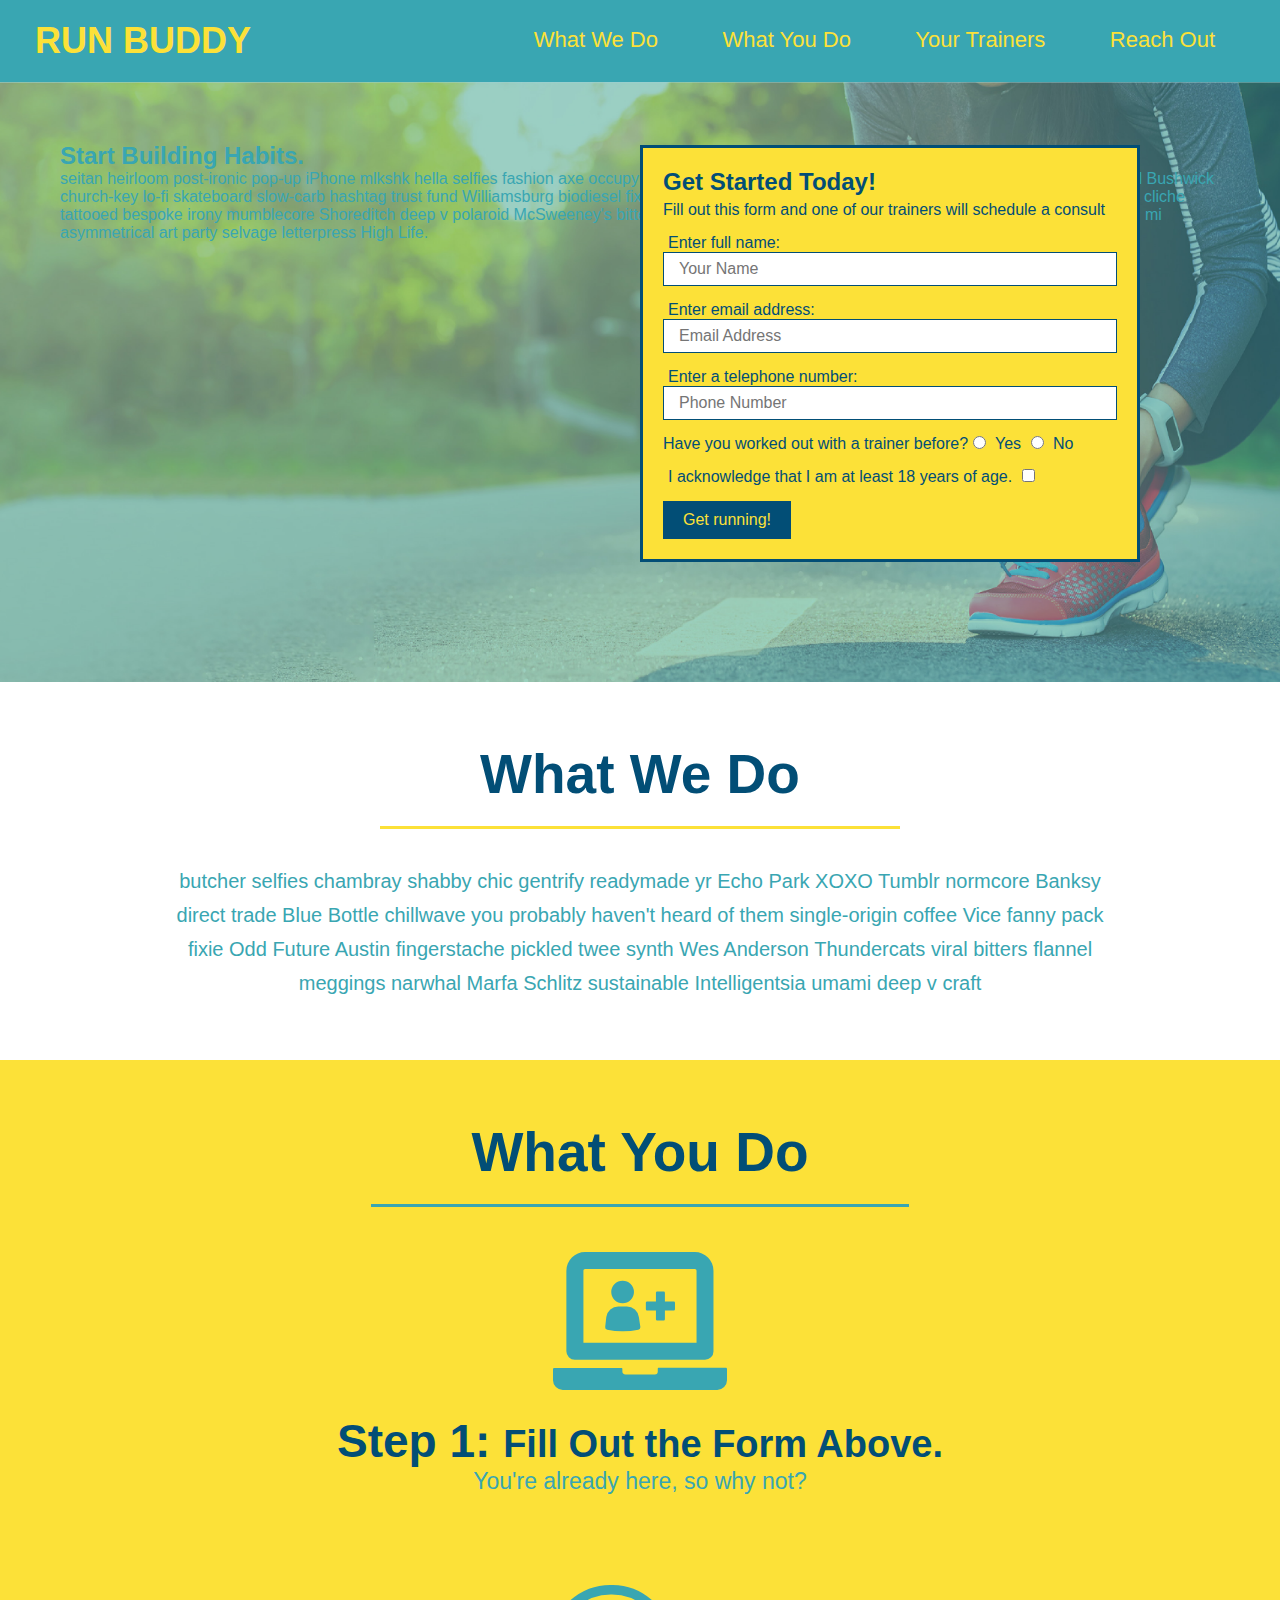
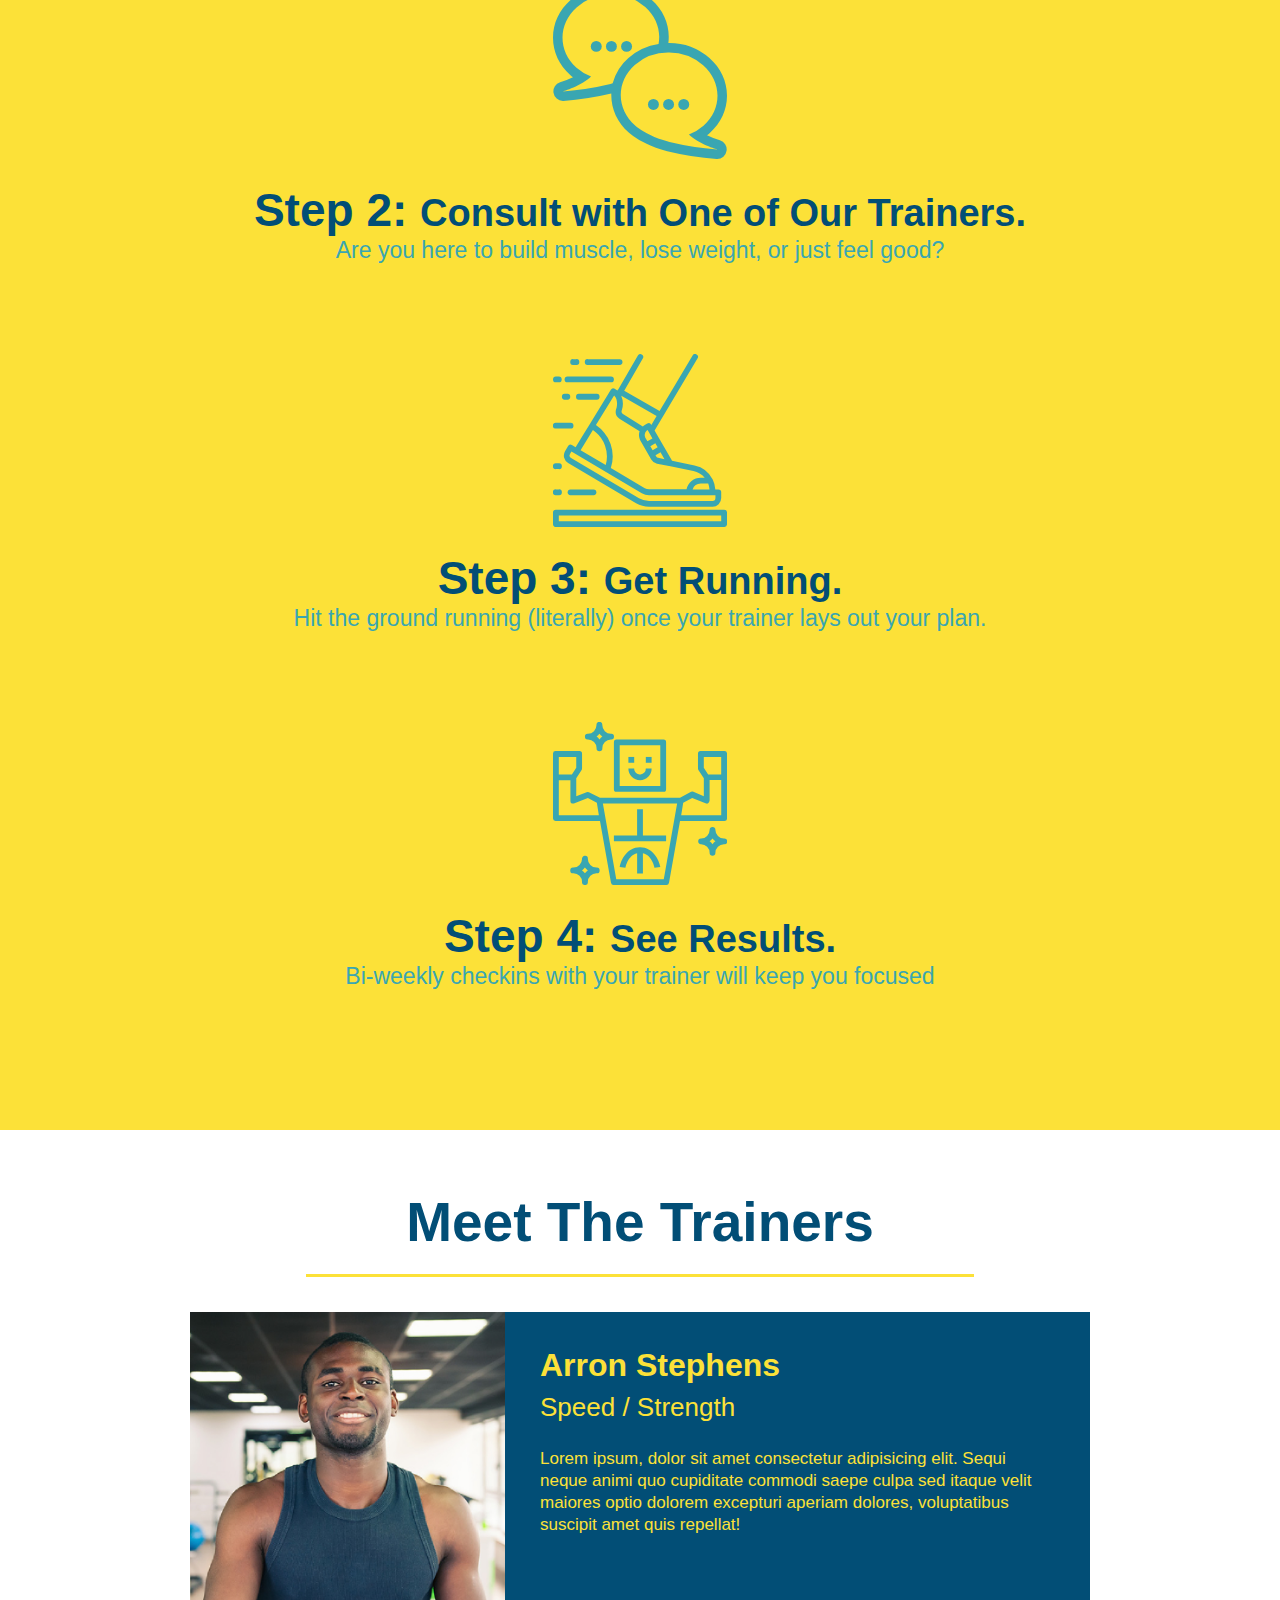
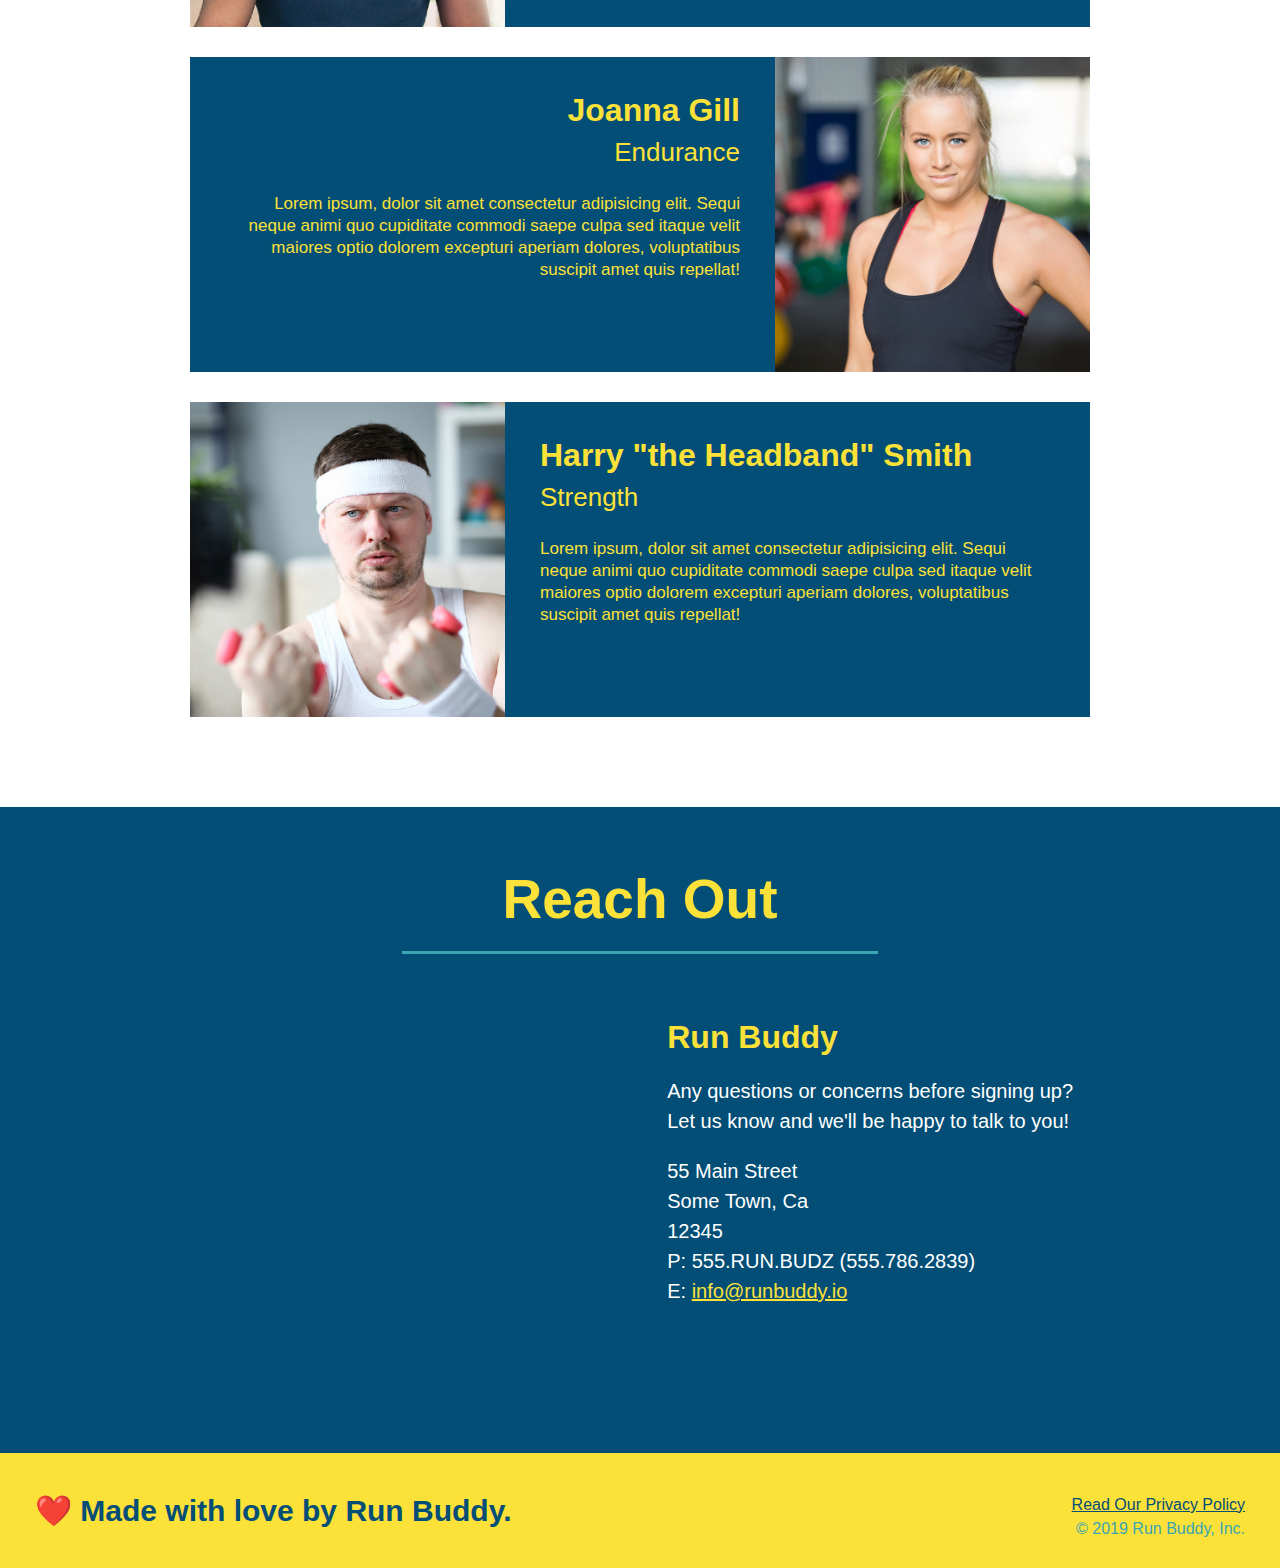
==== index.html @ 3e0c711d "add content to hero, replace image" ====
<!DOCTYPE html>
<html lang="en">
<head>
    <meta charset="UTF-8">
    <meta name="viewport" content="width=device-width, initial-scale=1.0">
    <link rel="stylesheet" href="./assets/css/style.css" />
    <title>Run Buddy</title>
</head>
<body>
    <!-- navigation -->
    <header>
        <h1>
            <a href="/">RUN BUDDY</a>
        </h1>
        <nav>
            <!-- Unordered list element -->
            <ul>
                <!-- List item element -->
                <li>
                    <!-- Anchor element -->
                    <a href="#what-we-do">What We Do</a>
                </li>
                <li>
                    <a href="#what-you-do">What You Do</a>
                </li>
                <li>
                    <a href="#your-trainers">Your Trainers</a>
                </li>
                <li>
                    <a href="#reach-out">Reach Out</a>
                </li>
            </ul>
        </nav>
    </header>

    <!-- hero/jumbotron -->
    <section class="hero">
        <div class="hero-cta">
            <h2>Start Building Habits.</h2>
            <p>
                seitan heirloom post-ironic pop-up iPhone mlkshk hella selfies fashion axe occupy readymade put a bird on it messenger bag Wes Anderson Schlitz
                plaid Bushwick church-key lo-fi skateboard slow-carb hashtag trust fund Williamsburg biodiesel fixie farm-to-table 8-bit banjo XOXO Banksy chillwave
                bicycle rights retro cliche tattooed bespoke irony mumblecore Shoreditch deep v polaroid McSweeney's bitters cray gentrify tofu Marfa you probably
                haven't heard of them yr banh mi asymmetrical art party selvage letterpress High Life.  
            </p>
        </div>
        <div class="hero-form">
            <h3>Get Started Today!</h3>
            <p>Fill out this form and one of our trainers will schedule a consult</p>
        <!-- Add form element -->
        <form>
            <label for="name">Enter full name: </label>
            <input type="text" placeholder="Your Name" name="name" id="name" class="form-input" />
            <label for="email">Enter email address:</label>
            <input type="email" placeholder="Email Address" name="email" id="email" class="form-input" />
            <label for="phone">Enter a telephone number:</label>
            <input type="tel" placeholder="Phone Number" name="phone" id="phone" class="form-input" />
            <p>
                Have you worked out with a trainer before?
                <input type="radio" name="trainer-confirm" id="trainer-yes" />
                <label for="trainer-yes">Yes</label>
                <input type="radio" name="trainer-confirm" id="trainer-no" />
                <label for="trainer-no">No</label>
            </p>
            <p>
                <label for="checkbox">I acknowledge that I am at least 18 years of age.</label>
                <input type="checkbox" name="age-confirm" id="checkbox" />
            </p>
            <button type="submit">Get running!</button>
        </form>
        </div>
    </section>

    <!-- "what we do" section -->
    <section id="what-we-do" class="intro">
        <h2 class="section-title primary-border">What We Do</h2>
        <p>
            butcher selfies chambray shabby chic gentrify readymade yr Echo Park XOXO Tumblr normcore Banksy direct trade Blue Bottle chillwave you probably haven't heard of them single-origin coffee Vice fanny pack fixie Odd Future Austin fingerstache pickled twee synth Wes Anderson Thundercats viral bitters flannel meggings narwhal Marfa Schlitz sustainable Intelligentsia umami deep v craft
        </p>
    </section>

    <!-- "what you do" section -->
    <section id="what-you-do" class="steps">
        <h2 class="section-title secondary-border">What You Do</h2>

        <div>
            <img src="./assets/images/step-1.svg" alt="" />
            <h3>Step 1: <span>Fill Out the Form Above.</span></h3>
            <p>You're already here, so why not?</p>
            
        </div>

        <div>
            <img src="./assets/images/step-2.svg" alt="" />
            <h3>Step 2: <span>Consult with One of Our Trainers.</span></h3>
            <p>Are you here to build muscle, lose weight, or just feel good?</p>
        </div>

        <div>
            <img src="./assets/images/step-3.svg" alt="" />
            <h3>Step 3: <span>Get Running.</span></h3>
            <p>Hit the ground running (literally) once your trainer lays out your plan.</p>
        </div>

        <div>
            <img src="./assets/images/step-4.svg" alt="" />
            <h3>Step 4: <span>See Results.</span></h3>
            <p>Bi-weekly checkins with your trainer will keep you focused</p>
        </div>
    </section>

    <!-- "meet the trainers" section -->
    <section id="your-trainers" class="trainers">
        <h2 class="section-title primary-border"> Meet The Trainers</h2>
        <!-- first trainer bio-->
        <article class="trainer">
            <img src="./assets/images/trainer-1.jpg" alt="Arron Stephens in his workout clothes, ready to pump iron" />
            <div class="trainer-bio text-left">
              <h3>Arron Stephens</h3>
              <h4>Speed / Strength</h4>
              <p>
                Lorem ipsum, dolor sit amet consectetur adipisicing elit. Sequi neque animi quo cupiditate commodi saepe culpa sed
                itaque velit maiores optio dolorem excepturi aperiam dolores, voluptatibus suscipit amet quis repellat!
              </p>
            </div>
          </article>

          <!-- second trainer bio -->
          <article class="trainer">
              <div class="trainer-bio text-right">
                  <h3>Joanna Gill</h3>
                  <h4>Endurance</h4>
                  <p> Lorem ipsum, dolor sit amet consectetur adipisicing elit. Sequi neque animi quo cupiditate commodi saepe culpa sed
                      itaque velit maiores optio dolorem excepturi aperiam dolores, voluptatibus suscipit amet quis repellat!
                    </p>
                </div>
                <img src="./assets/images/trainer-2.jpg" alt="Joanna Gill cooling off after a workout" />
            </article>
            
            <!-- third trainer bio -->
            <article class="trainer">
                <img src="./assets/images/trainer-3.jpg" alt="Harry Smith wearing a headband and lifting comically small pink weights" />
                <div class="trainer-bio text-left">
                    <h3>Harry "the Headband" Smith</h3>
                    <h4>Strength</h4>
                    <p> Lorem ipsum, dolor sit amet consectetur adipisicing elit. Sequi neque animi quo cupiditate commodi saepe culpa sed
                        itaque velit maiores optio dolorem excepturi aperiam dolores, voluptatibus suscipit amet quis repellat!
                    </p>
                </div>
            </article>
        </section>
        
    <!-- "reach out" section -->
        <section id="reach-out" class="contact">
            <h2 class="section-title secondary-border">Reach Out</h2>
            <div class="contact-info">
                <iframe
                    src="https://www.google.com/maps/embed?pb=!1m14!1m12!1m3!1d12182.30520634488!2d-74.0652613!3d40.2407219!2m3!1f0!2f0!3f0!3m2!1i1024!2i768!4f13.1!5e0!3m2!1sen!2sus!4v1561060983193!5m2!1sen!2sus"
                    frameborder="0" style="border:0" allowfullscreen>
                </iframe>
                <div>
                    <h3>Run Buddy</h3>
                    <p>
                        Any questions or concerns before signing up?
                        <br/>
                        Let us know and we'll be happy to talk to you!
                    </p>
                    <address>
                        55 Main Street <br/>
                        Some Town, Ca <br/>
                        12345 <br/>
                         P: 555.RUN.BUDZ (555.786.2839)<br/>
                        E: <a href="mailto:info@runbuddy.io">info@runbuddy.io</a>
                    </address>
                </div>
            </div>
        </section>

    <!-- footer -->
    <footer>
        <h2>❤️ Made with love by Run Buddy.</h2>
        <div>
            <a href="./privacy-policy.html">Read Our Privacy Policy</a><br />
            &copy; 2019 Run Buddy, Inc.
        </div>
    </footer>
</body>
</html>
---- assets/css/style.css ----
* {
    margin: 0;
    padding: 0;
    box-sizing: border-box;
}

body {
    color: #39a6b2;
    font-family: Helvetica, Arial, sans-serif;
}

header {
    padding: 20px 35px;
    background-color: #39a6b2;
}

header h1 {
    font-weight: bold;
    font-size: 36px;
    color: #fce138;
    margin: 0;
    display: inline;
}

header a {
    color: #fce138;
    text-decoration: none;
}

header nav {
    float: right;
    margin: 7px 0;
}

header nav ul li {
    display: inline;
}

header nav ul li a {
    margin: 0 30px;
    font-weight: lighter;
    font-size: 22px;
}

footer {
    background: #fce138;
    width: 100%;
    padding: 40px 35px;
}

footer h2 {
    display: inline;
    color: #024e76;
    font-size: 30px;
    margin: 0;
}

footer div {
    float: right;
    line-height: 1.5;
    text-align: right;
}

footer a {
    color: #024e76;
}

section {
    padding: 60px;
}

/* Hero Styles Start */
.hero {
    background-image: url("../images/hero-bg.jpg");
    height: 600px;
    background-size: cover;
    background-position: center;
    position: relative;
  }

  .hero-form {
      color: #024e76;
      background-color: #fce138;
      padding: 20px;
      width: 500px;
      border: solid 3px #024e76;
      position: absolute;
      bottom: 120px;
      right: 140px;
  }

  .hero-form h3 {
      margin: 0;
      font-size: 24px;
  }

  .hero-form p {
      margin: 5px 0 15px 0;
  }

  .form-input {
      border: 1px solid #024e76;
      display: block;
      padding: 7px 15px;
      font-size: 16px;
      color: #024e76;
      width: 100%;
      margin-bottom: 15px;
  }

  .hero-form label {
      margin: 0 5px;
  }

  .hero-form button {
      color: #fce138;
      background-color: #024e76;
      border: none;
      padding: 10px 20px;
      font-size: 16px;
  }
  /* Hero Styles End */

  .intro {
      text-align: center;
  }

  .intro p {
    line-height: 1.7;
    color: #39a6b2;
    width: 80%;
    font-size: 20px;
    margin: 0 auto;
  }

  .steps { 
    text-align: center;
    background: #fce138;
  }

  .section-title {
    font-size: 55px;
    color: #024e76;
    margin-bottom: 35px;
    padding: 0 100px 20px 100px;
    display: inline-block;
    border-bottom: 3px solid;
  }
  
  .primary-border {
    border-color: #fce138;
  }
  
  .secondary-border {
    border-color: #39a6b2;
  }

  .steps div {
      margin-bottom: 80px;
  }

  .steps img {
      width: 15%;
      margin: 10px 0;
  }

  .steps h3 {
    color: #024e76;
    font-size: 46px;
    margin-top: 10px;
  }
  
  .steps p {
    color: #39a6b2;
    font-size: 23px;
  }

  .steps span {
    font-size: 38px;
  }

  .trainers {
      text-align: center;
  }

  .trainer {
      width: 900px;
      margin: 0 auto 30px auto;
      background: #024e76;
      color: #fce138;
      overflow: auto;
  }

  .trainer img {
      width: 35%;
      float: left;
  }

  .trainer-bio {
      padding: 35px;
      float: left;
      width: 65%;
  }

  .text-left {
      text-align: left;
  }

  .text-right {
      text-align: right;
  }

  .trainer-bio h3 {
    font-size: 32px;
    margin-bottom: 8px;
  }
  
  .trainer-bio h4 {
    font-weight: lighter;
    font-size: 26px;
    margin-bottom: 25px;
  }
  
  .trainer-bio p {
    font-size: 17px;
    line-height: 1.3;
  }

  .contact {
      text-align: center;
      background: #024e76;
  }

  .contact h2 {
      color: #fce138;
  }

  .contact-info iframe {
      width: 400px;
      height: 400px;
  }

  .contact-info div {
    width: 410px;
    display: inline-block;
    vertical-align: top;
    text-align: left;
    margin: 30px 0 0 60px;
    color: white;
  }

  .contact-info h3 {
    color: #fce138;
    font-size: 32px;
  }
  
  .contact-info p, .contact-info address {
    margin: 20px 0;
    line-height: 1.5;
    font-size: 20px;
    font-style: normal;
  }
  
  .contact-info a {
    color: #fce138;
  }
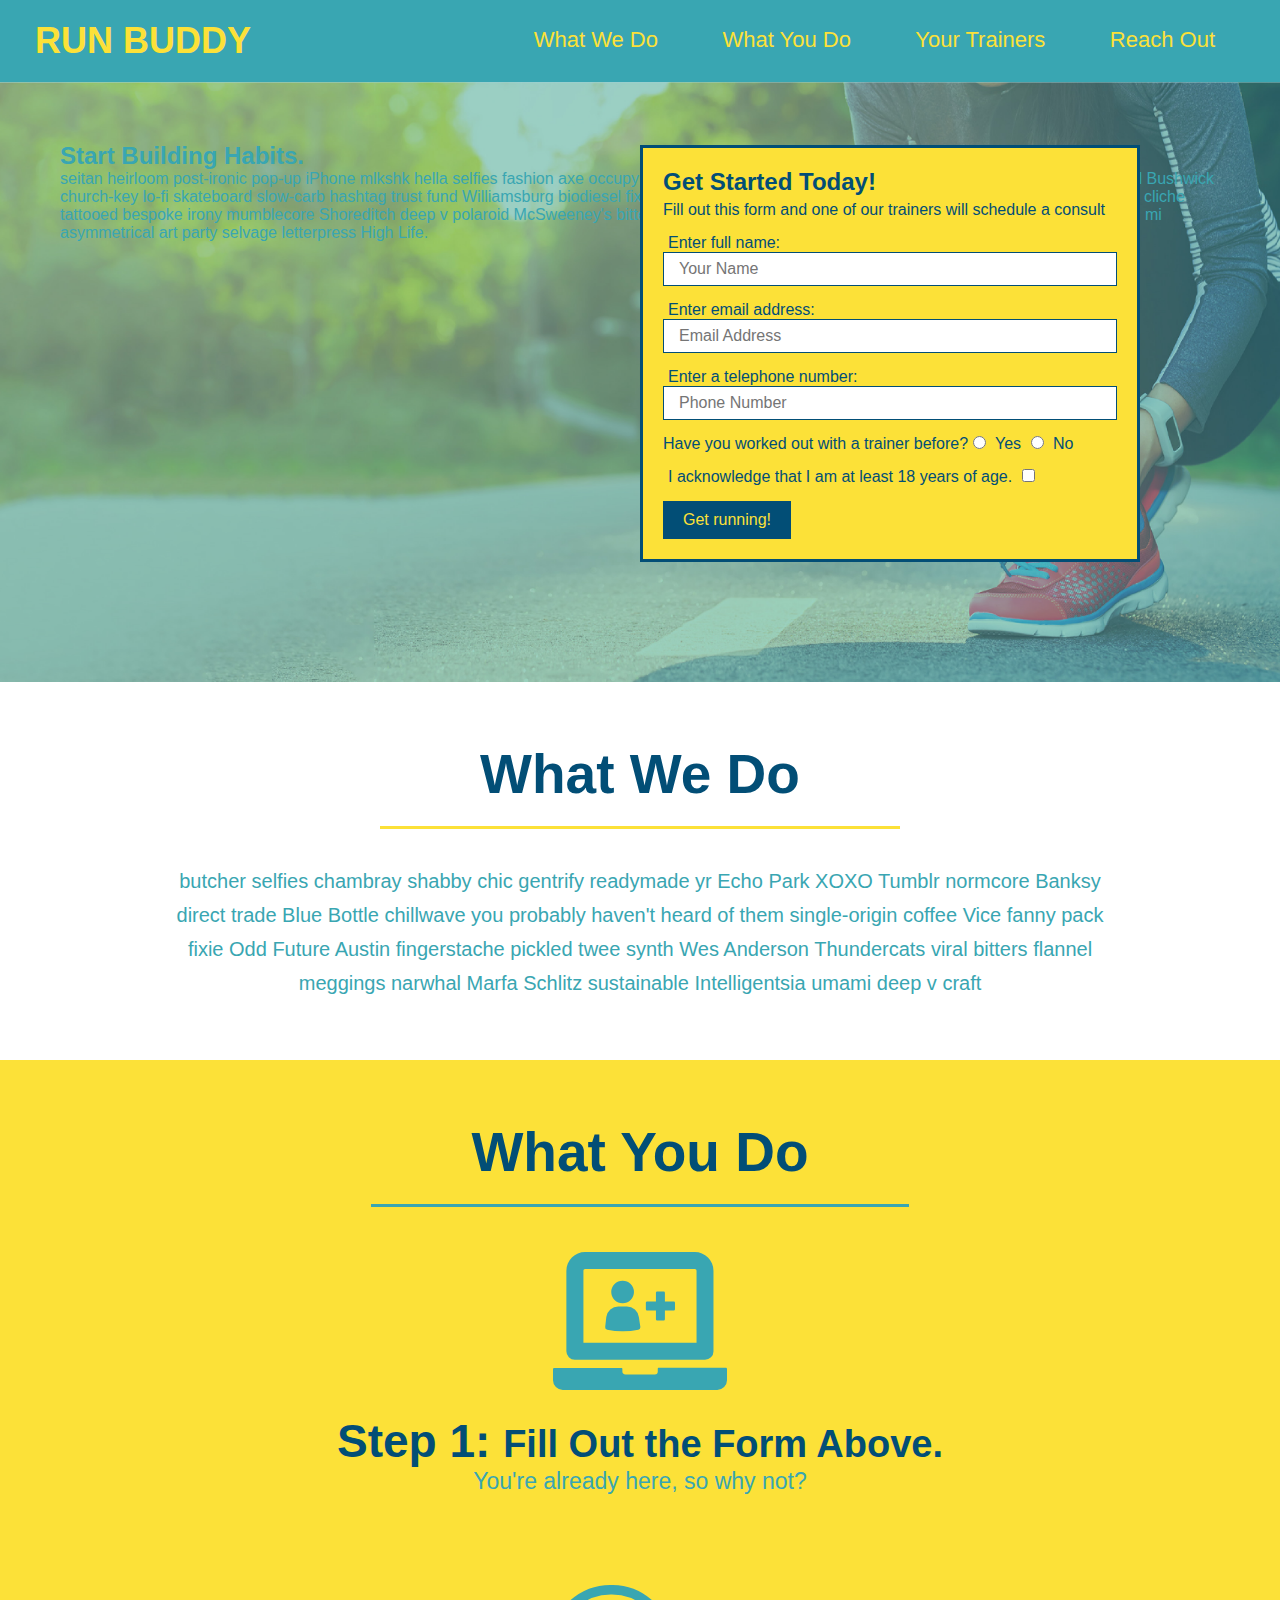
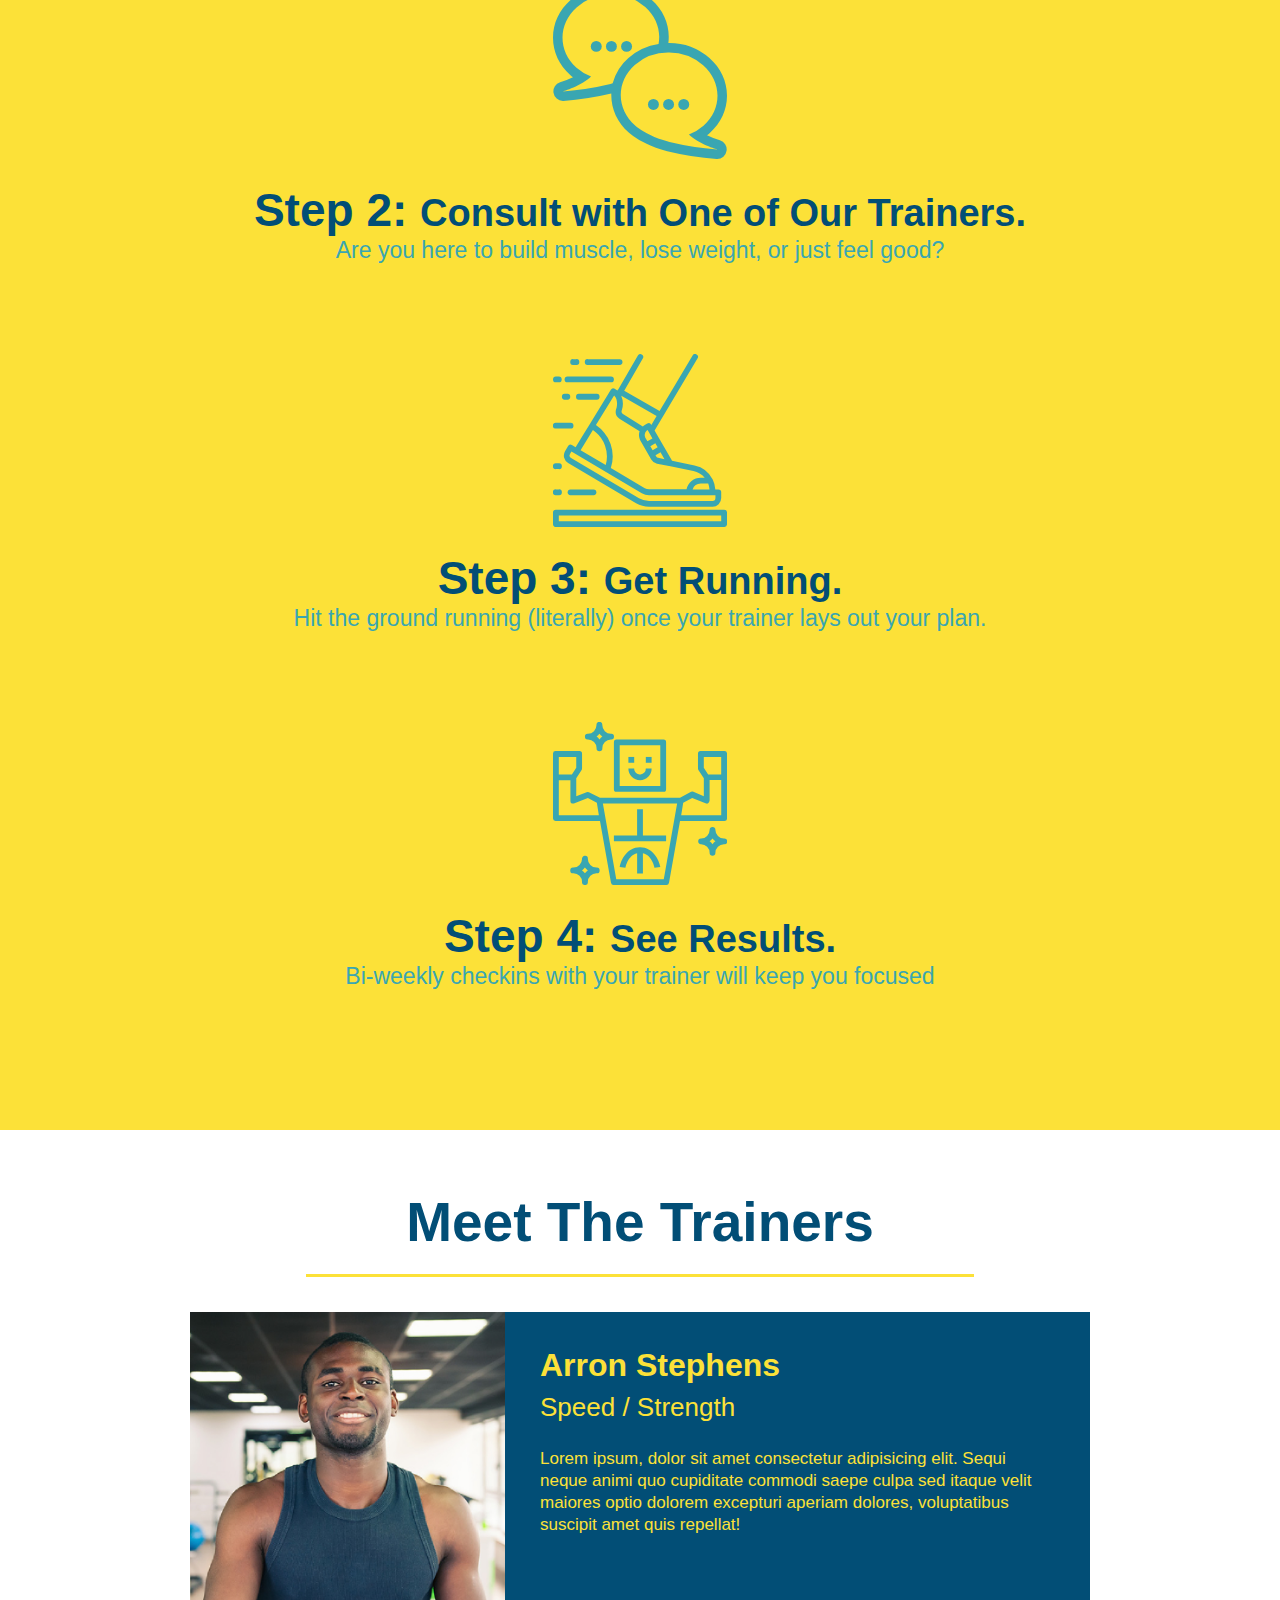
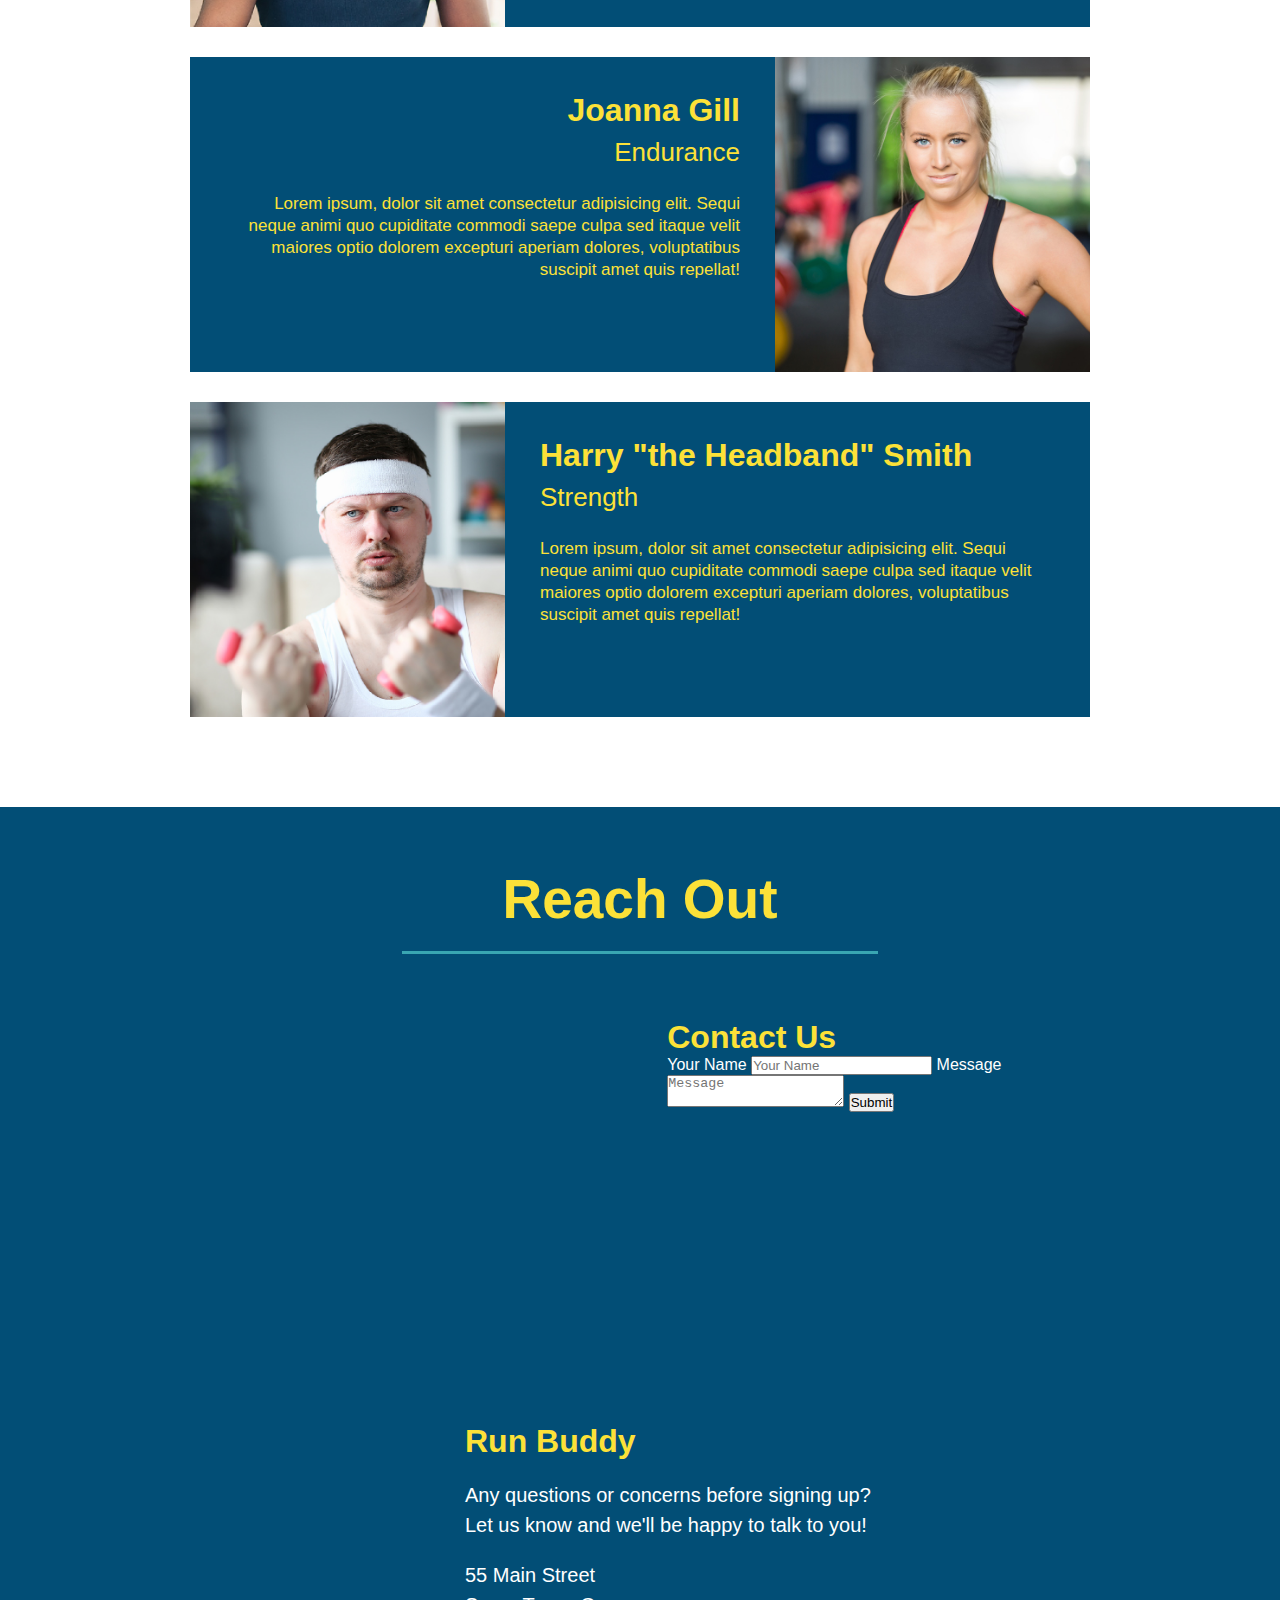
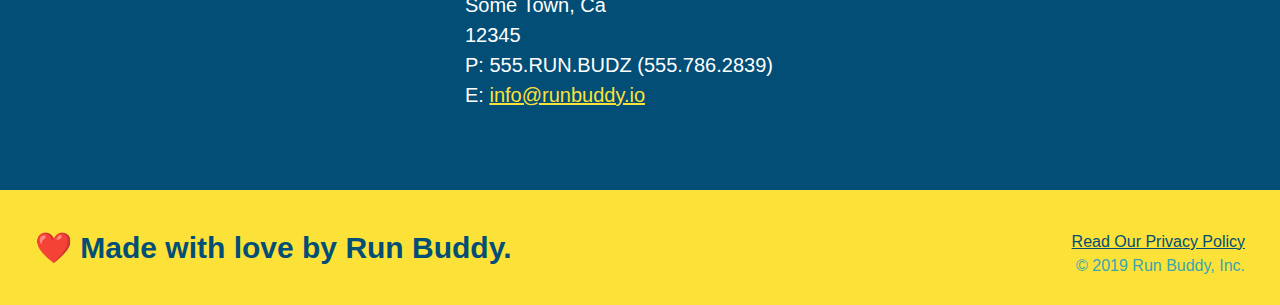
==== commit af4d4250: "add contact form" ====
--- a/index.html
+++ b/index.html
@@ -158,6 +158,18 @@
                     src="https://www.google.com/maps/embed?pb=!1m14!1m12!1m3!1d12182.30520634488!2d-74.0652613!3d40.2407219!2m3!1f0!2f0!3f0!3m2!1i1024!2i768!4f13.1!5e0!3m2!1sen!2sus!4v1561060983193!5m2!1sen!2sus"
                     frameborder="0" style="border:0" allowfullscreen>
                 </iframe>
+                <div class="contact-form">
+                    <h3>Contact Us</h3>
+                    <form>
+                        <label for="contact-name">Your Name</label>
+                        <input type="text" id="contact-name" placeholder="Your Name" />
+
+                        <label for="contact-message">Message</label>
+                        <textarea id="contact-message" placeholder="Message"></textarea>
+
+                        <button type="submit">Submit</button>
+                    </form>
+                </div>
                 <div>
                     <h3>Run Buddy</h3>
                     <p>
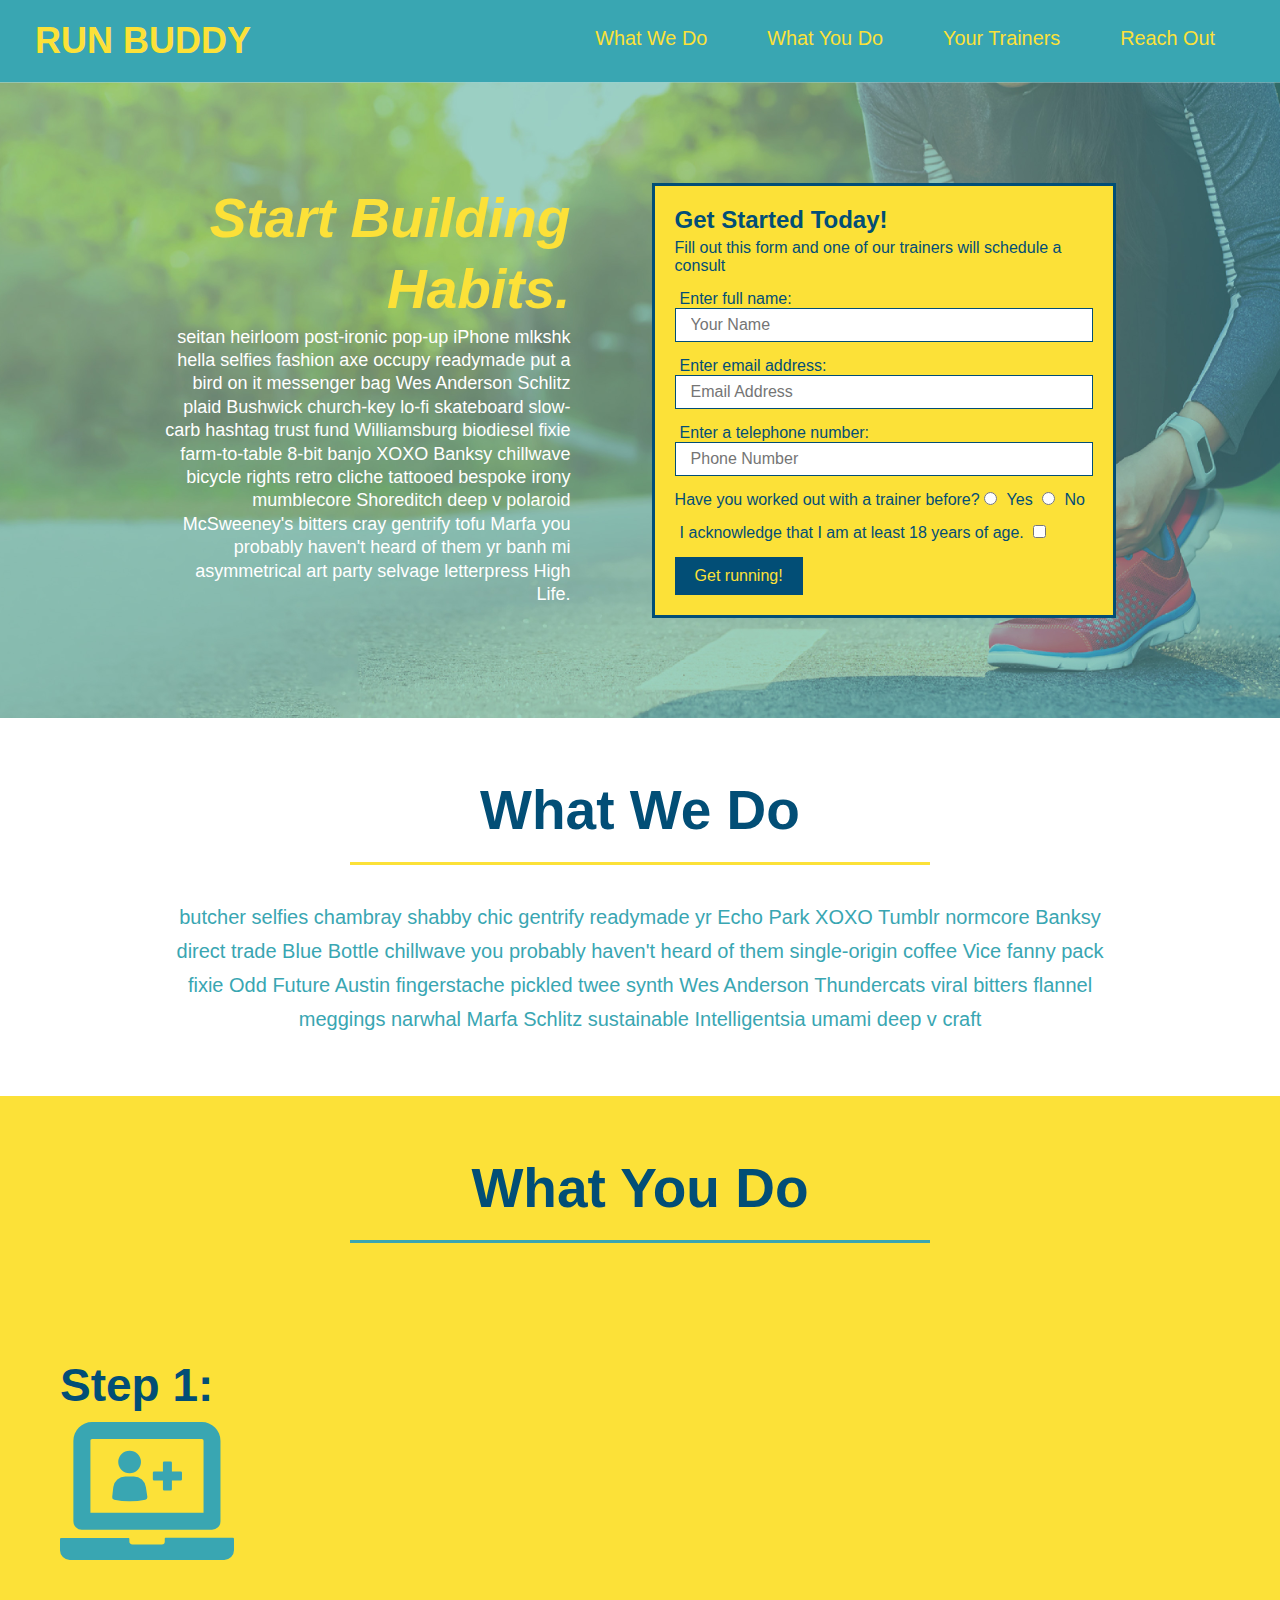
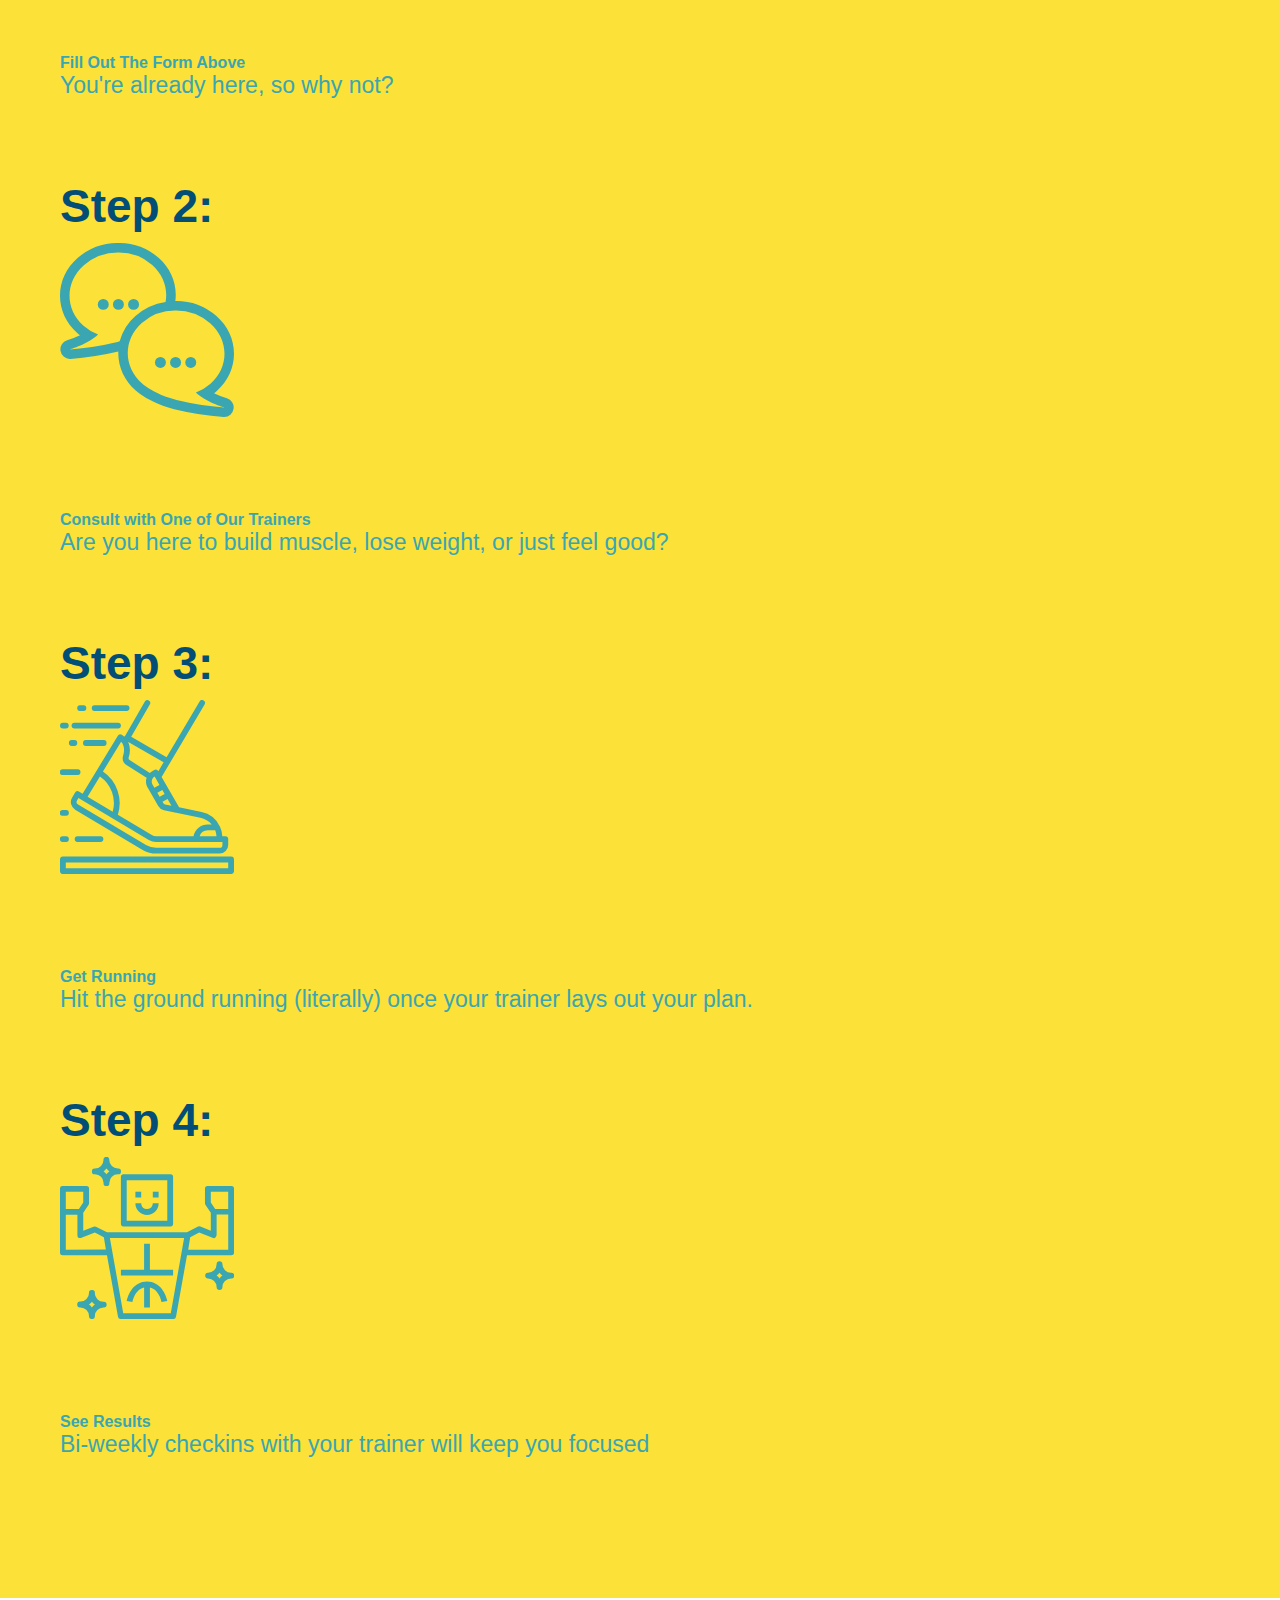
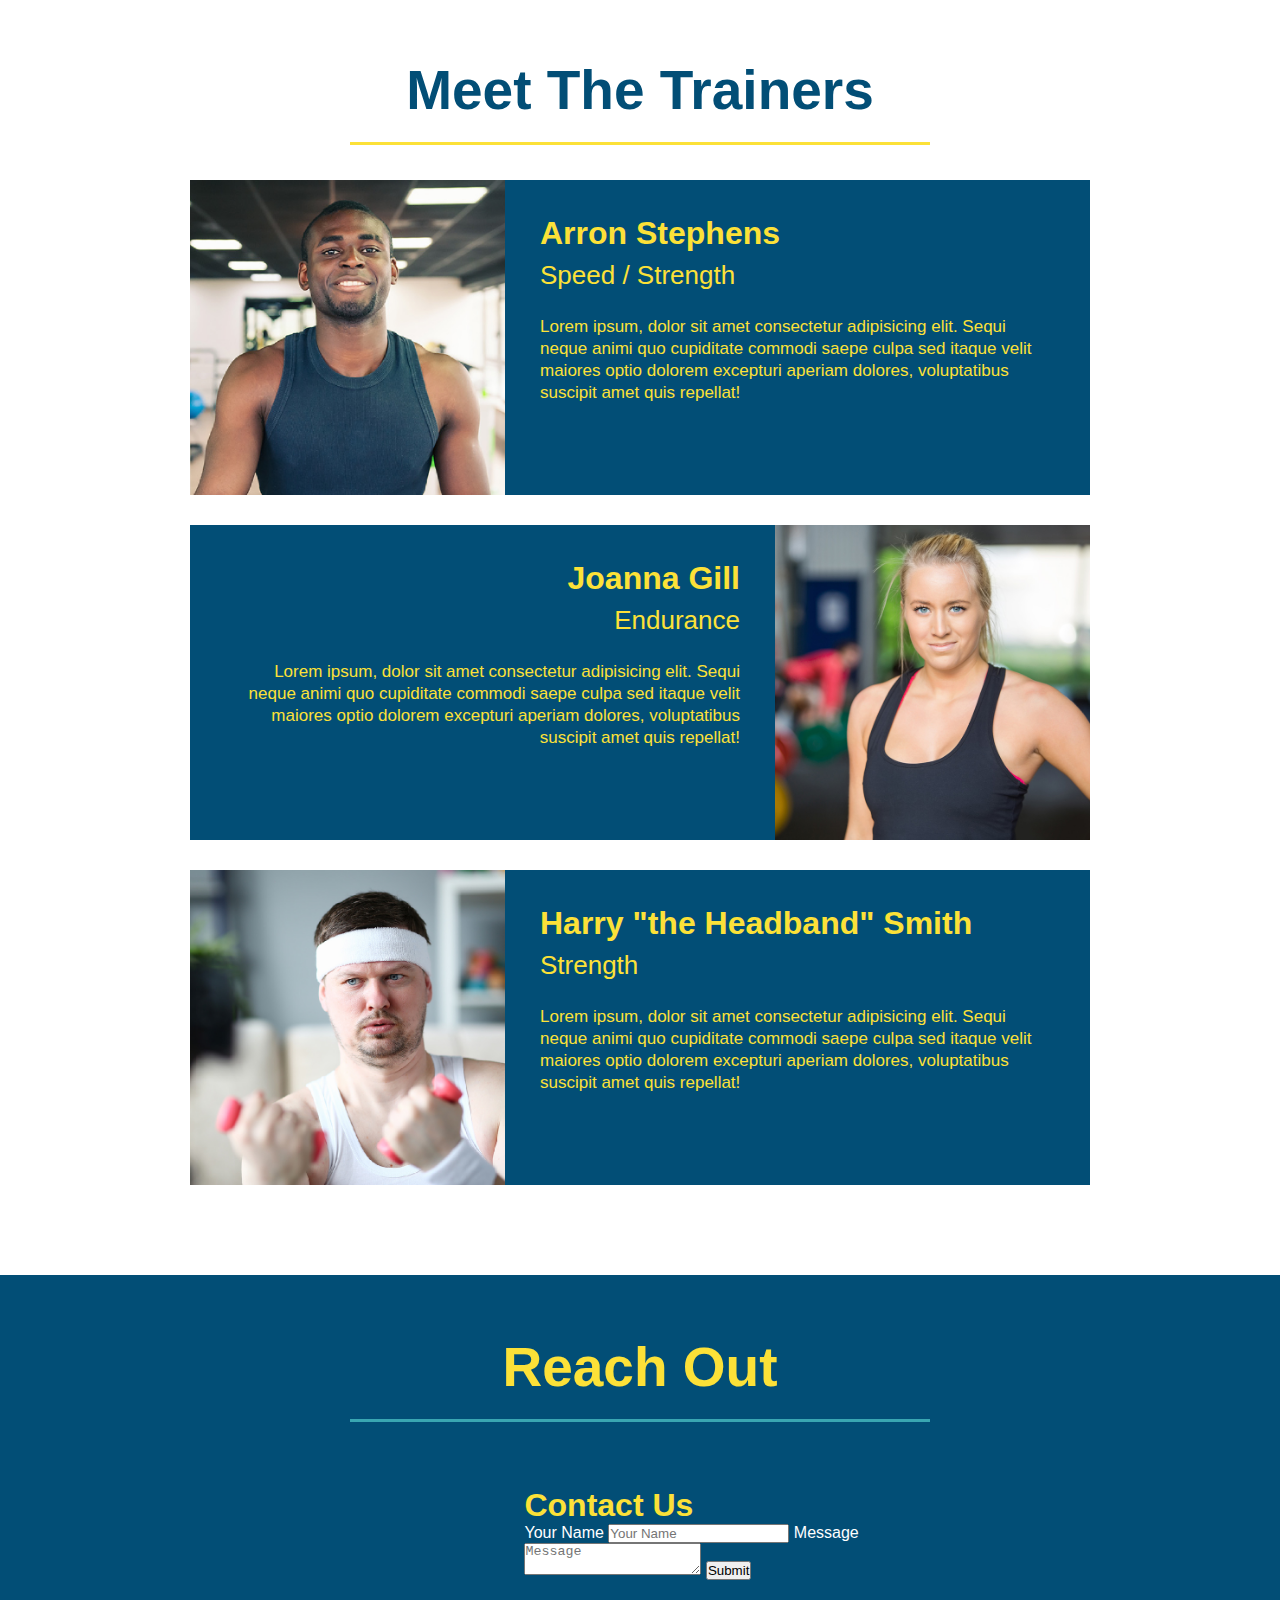
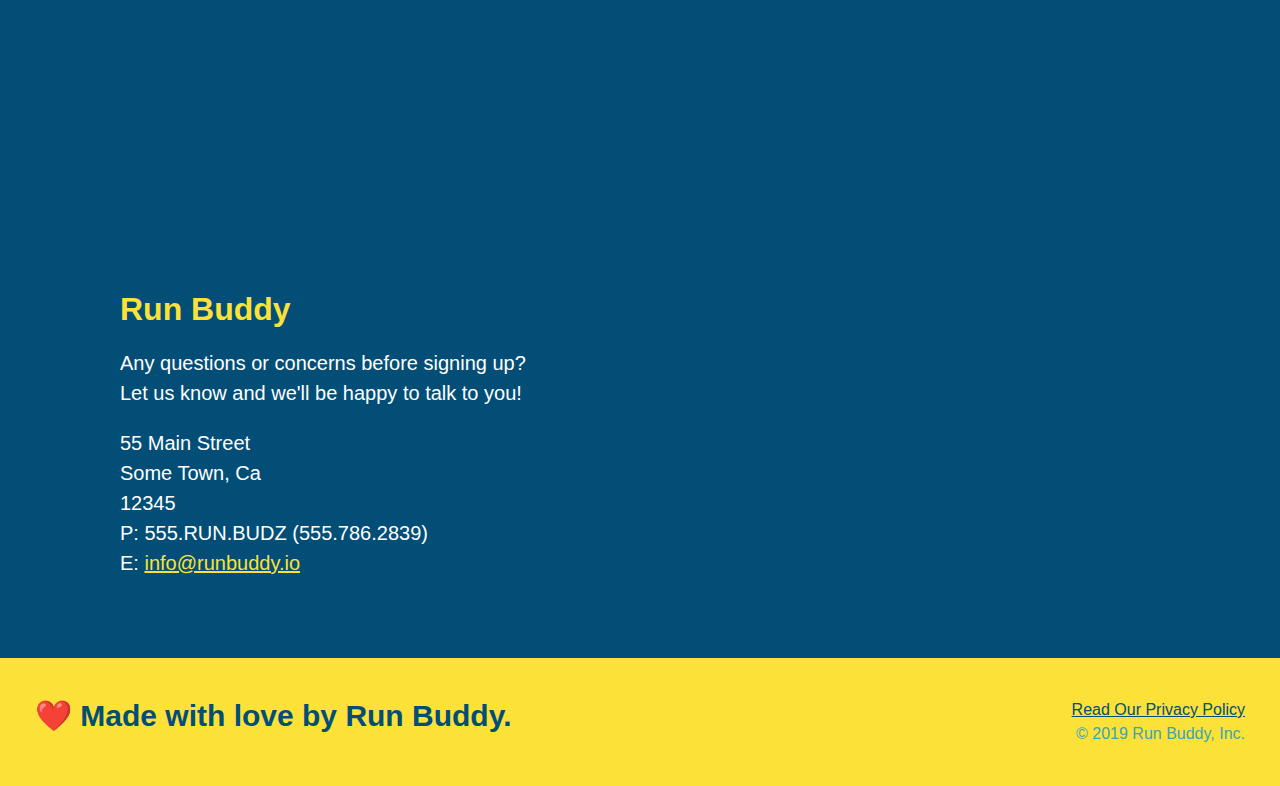
==== commit 7aa4a2b8: "step changes" ====
--- a/index.html
+++ b/index.html
@@ -73,45 +73,88 @@
 
     <!-- "what we do" section -->
     <section id="what-we-do" class="intro">
-        <h2 class="section-title primary-border">What We Do</h2>
-        <p>
-            butcher selfies chambray shabby chic gentrify readymade yr Echo Park XOXO Tumblr normcore Banksy direct trade Blue Bottle chillwave you probably haven't heard of them single-origin coffee Vice fanny pack fixie Odd Future Austin fingerstache pickled twee synth Wes Anderson Thundercats viral bitters flannel meggings narwhal Marfa Schlitz sustainable Intelligentsia umami deep v craft
-        </p>
+        <div class="flex-row">
+            <h2 class="section-title primary-border">What We Do</h2>
+        </div>
+        <div class="flex-row">
+            <p>
+                butcher selfies chambray shabby chic gentrify readymade yr Echo Park XOXO Tumblr normcore Banksy direct trade Blue Bottle chillwave you probably haven't heard of them single-origin coffee Vice fanny pack fixie Odd Future Austin fingerstache pickled twee synth Wes Anderson Thundercats viral bitters flannel meggings narwhal Marfa Schlitz sustainable Intelligentsia umami deep v craft
+            </p>
+        </div>
     </section>
 
     <!-- "what you do" section -->
     <section id="what-you-do" class="steps">
-        <h2 class="section-title secondary-border">What You Do</h2>
-
-        <div>
-            <img src="./assets/images/step-1.svg" alt="" />
-            <h3>Step 1: <span>Fill Out the Form Above.</span></h3>
-            <p>You're already here, so why not?</p>
-            
-        </div>
-
-        <div>
-            <img src="./assets/images/step-2.svg" alt="" />
-            <h3>Step 2: <span>Consult with One of Our Trainers.</span></h3>
-            <p>Are you here to build muscle, lose weight, or just feel good?</p>
-        </div>
-
-        <div>
-            <img src="./assets/images/step-3.svg" alt="" />
-            <h3>Step 3: <span>Get Running.</span></h3>
-            <p>Hit the ground running (literally) once your trainer lays out your plan.</p>
-        </div>
-
-        <div>
-            <img src="./assets/images/step-4.svg" alt="" />
-            <h3>Step 4: <span>See Results.</span></h3>
-            <p>Bi-weekly checkins with your trainer will keep you focused</p>
+        <div class="flex-row">
+            <h2 class="section-title secondary-border">What You Do</h2>
+        </div>
+
+        <div>
+            <div class="step">
+                <h3>Step 1:</h3>
+                <div class="step-info">
+                    <div class="step-img">
+                        <img src="./assets/images/step-1.svg" alt="" />
+                    </div>
+                    <div class="step-text">
+                        <h4>Fill Out The Form Above</h4>
+                        <p>You're already here, so why not?</p>
+                    </div>
+                </div>
+            </div>  
+        </div>
+
+        <div>
+            <div class="step">
+                <h3>Step 2:</h3>
+                <div class="step-info">
+                    <div class="step-img">
+                        <img src="./assets/images/step-2.svg" alt="" />
+                    </div>
+                    <div class="step-text">
+                        <h4>Consult with One of Our Trainers</h4>
+                        <p>Are you here to build muscle, lose weight, or just feel good?</p>
+                    </div>
+                </div>
+            </div>  
+        </div>
+
+        <div>
+            <div class="step">
+                <h3>Step 3:</h3>
+                <div class="step-info">
+                    <div class="step-img">
+                        <img src="./assets/images/step-3.svg" alt="" />
+                    </div>
+                    <div class="step-text">
+                        <h4>Get Running</h4>
+                        <p>Hit the ground running (literally) once your trainer lays out your plan.</p>
+                    </div>
+                </div>
+            </div>  
+        </div>
+
+        <div>
+            <div class="step">
+                <h3>Step 4:</h3>
+                <div class="step-info">
+                    <div class="step-img">
+                        <img src="./assets/images/step-4.svg" alt="" />
+                    </div>
+                    <div class="step-text">
+                        <h4>See Results</h4>
+                        <p>Bi-weekly checkins with your trainer will keep you focused</p>
+                    </div>
+                </div>
+            </div>  
         </div>
     </section>
 
     <!-- "meet the trainers" section -->
     <section id="your-trainers" class="trainers">
-        <h2 class="section-title primary-border"> Meet The Trainers</h2>
+        <div class="flex-row">
+            <h2 class="section-title primary-border"> Meet The Trainers</h2>
+        </div>
         <!-- first trainer bio-->
         <article class="trainer">
             <img src="./assets/images/trainer-1.jpg" alt="Arron Stephens in his workout clothes, ready to pump iron" />
@@ -152,7 +195,9 @@
         
     <!-- "reach out" section -->
         <section id="reach-out" class="contact">
-            <h2 class="section-title secondary-border">Reach Out</h2>
+            <div class="flex-row">
+                <h2 class="section-title secondary-border">Reach Out</h2>
+            </div>
             <div class="contact-info">
                 <iframe
                     src="https://www.google.com/maps/embed?pb=!1m14!1m12!1m3!1d12182.30520634488!2d-74.0652613!3d40.2407219!2m3!1f0!2f0!3f0!3m2!1i1024!2i768!4f13.1!5e0!3m2!1sen!2sus!4v1561060983193!5m2!1sen!2sus"
--- a/assets/css/style.css
+++ b/assets/css/style.css
@@ -1,267 +1,282 @@
 * {
-    margin: 0;
-    padding: 0;
-    box-sizing: border-box;
+  margin: 0;
+  padding: 0;
+  box-sizing: border-box;
 }
 
 body {
-    color: #39a6b2;
-    font-family: Helvetica, Arial, sans-serif;
+  color: #39a6b2;
+  font-family: Helvetica, Arial, sans-serif;
 }
 
 header {
-    padding: 20px 35px;
-    background-color: #39a6b2;
+  padding: 20px 35px;
+  background-color: #39a6b2;
+  display: flex;
+  justify-content: space-between;
+  flex-wrap: wrap;
 }
 
 header h1 {
-    font-weight: bold;
-    font-size: 36px;
-    color: #fce138;
-    margin: 0;
-    display: inline;
+  font-weight: bold;
+  font-size: 36px;
+  color: #fce138;
+  margin: 0;
 }
 
 header a {
-    color: #fce138;
-    text-decoration: none;
+  color: #fce138;
+  text-decoration: none;
 }
 
 header nav {
-    float: right;
-    margin: 7px 0;
-}
-
-header nav ul li {
-    display: inline;
+  margin: 7px 0;
+}
+
+header nav ul {
+  display: flex;
+  flex-wrap: wrap;
+  justify-content: space-between;
+  align-items: center;
+  list-style: none;
 }
 
 header nav ul li a {
-    margin: 0 30px;
-    font-weight: lighter;
-    font-size: 22px;
+  margin: 0 30px;
+  font-weight: lighter;
+  font-size: 1.55vw;
 }
 
 footer {
-    background: #fce138;
-    width: 100%;
-    padding: 40px 35px;
+  background: #fce138;
+  width: 100%;
+  padding: 40px 35px;
+  display: flex;
+  justify-content: space-between;
+  flex-wrap: wrap;
 }
 
 footer h2 {
-    display: inline;
-    color: #024e76;
-    font-size: 30px;
-    margin: 0;
+  color: #024e76;
+  font-size: 30px;
+  margin: 0;
 }
 
 footer div {
-    float: right;
-    line-height: 1.5;
-    text-align: right;
+  line-height: 1.5;
+  text-align: right;
 }
 
 footer a {
-    color: #024e76;
+  color: #024e76;
 }
 
 section {
-    padding: 60px;
+  padding: 60px;
 }
 
 /* Hero Styles Start */
 .hero {
-    background-image: url("../images/hero-bg.jpg");
-    height: 600px;
-    background-size: cover;
-    background-position: center;
-    position: relative;
-  }
-
-  .hero-form {
-      color: #024e76;
-      background-color: #fce138;
-      padding: 20px;
-      width: 500px;
-      border: solid 3px #024e76;
-      position: absolute;
-      bottom: 120px;
-      right: 140px;
-  }
-
-  .hero-form h3 {
-      margin: 0;
-      font-size: 24px;
-  }
-
-  .hero-form p {
-      margin: 5px 0 15px 0;
-  }
-
-  .form-input {
-      border: 1px solid #024e76;
-      display: block;
-      padding: 7px 15px;
-      font-size: 16px;
-      color: #024e76;
-      width: 100%;
-      margin-bottom: 15px;
-  }
-
-  .hero-form label {
-      margin: 0 5px;
-  }
-
-  .hero-form button {
-      color: #fce138;
-      background-color: #024e76;
-      border: none;
-      padding: 10px 20px;
-      font-size: 16px;
-  }
-  /* Hero Styles End */
-
-  .intro {
-      text-align: center;
-  }
-
-  .intro p {
-    line-height: 1.7;
-    color: #39a6b2;
-    width: 80%;
-    font-size: 20px;
-    margin: 0 auto;
-  }
-
-  .steps { 
-    text-align: center;
-    background: #fce138;
-  }
-
-  .section-title {
-    font-size: 55px;
+  background-image: url("../images/hero-bg.jpg");
+  background-size: cover;
+  background-position: center;
+  display: flex;
+  justify-content: center;
+  flex-wrap: wrap;
+}
+
+.hero-cta {
+  width: 35%;
+  text-align: right;
+  margin: 3.5%;
+  color: #fff;
+  font-size: 18px;
+  line-height: 1.3;
+}
+
+.hero-cta h2 {
+  font-style: italic;
+  font-size: 55px;
+  color: #fce138;
+}
+
+.hero-form {
     color: #024e76;
-    margin-bottom: 35px;
-    padding: 0 100px 20px 100px;
-    display: inline-block;
-    border-bottom: 3px solid;
-  }
-  
-  .primary-border {
-    border-color: #fce138;
-  }
-  
-  .secondary-border {
-    border-color: #39a6b2;
-  }
-
-  .steps div {
-      margin-bottom: 80px;
-  }
-
-  .steps img {
-      width: 15%;
-      margin: 10px 0;
-  }
-
-  .steps h3 {
+    background-color: #fce138;
+    padding: 20px;
+    border: solid 3px #024e76;
+    width: 40%;
+    margin: 3.5%
+}
+
+.hero-form h3 {
+    margin: 0;
+    font-size: 24px;
+}
+
+.hero-form p {
+    margin: 5px 0 15px 0;
+}
+
+.form-input {
+    border: 1px solid #024e76;
+    display: block;
+    padding: 7px 15px;
+    font-size: 16px;
     color: #024e76;
-    font-size: 46px;
-    margin-top: 10px;
-  }
-  
-  .steps p {
-    color: #39a6b2;
-    font-size: 23px;
-  }
-
-  .steps span {
-    font-size: 38px;
-  }
-
-  .trainers {
-      text-align: center;
-  }
-
-  .trainer {
-      width: 900px;
-      margin: 0 auto 30px auto;
-      background: #024e76;
-      color: #fce138;
-      overflow: auto;
-  }
-
-  .trainer img {
-      width: 35%;
-      float: left;
-  }
-
-  .trainer-bio {
-      padding: 35px;
-      float: left;
-      width: 65%;
-  }
-
-  .text-left {
-      text-align: left;
-  }
-
-  .text-right {
-      text-align: right;
-  }
-
-  .trainer-bio h3 {
-    font-size: 32px;
-    margin-bottom: 8px;
-  }
-  
-  .trainer-bio h4 {
-    font-weight: lighter;
-    font-size: 26px;
-    margin-bottom: 25px;
-  }
-  
-  .trainer-bio p {
-    font-size: 17px;
-    line-height: 1.3;
-  }
-
-  .contact {
-      text-align: center;
-      background: #024e76;
-  }
-
-  .contact h2 {
-      color: #fce138;
-  }
-
-  .contact-info iframe {
-      width: 400px;
-      height: 400px;
-  }
-
-  .contact-info div {
-    width: 410px;
-    display: inline-block;
-    vertical-align: top;
-    text-align: left;
-    margin: 30px 0 0 60px;
-    color: white;
-  }
-
-  .contact-info h3 {
+    width: 100%;
+    margin-bottom: 15px;
+}
+
+.hero-form label {
+    margin: 0 5px;
+}
+
+.hero-form button {
     color: #fce138;
-    font-size: 32px;
-  }
-  
-  .contact-info p, .contact-info address {
-    margin: 20px 0;
-    line-height: 1.5;
-    font-size: 20px;
-    font-style: normal;
-  }
-  
-  .contact-info a {
+    background-color: #024e76;
+    border: none;
+    padding: 10px 20px;
+    font-size: 16px;
+}
+/* Hero Styles End */
+
+.intro p {
+  line-height: 1.7;
+  color: #39a6b2;
+  width: 80%;
+  font-size: 20px;
+  margin: 0 auto;
+  text-align: center;
+}
+
+.steps {
+  background: #fce138;
+}
+
+.section-title {
+  font-size: 55px;
+  color: #024e76;
+  border-bottom: 3px solid;
+  padding-bottom: 20px;
+  text-align: center;
+  margin: 0 auto 35px auto;
+  width: 50%;
+}
+
+.primary-border {
+  border-color: #fce138;
+}
+
+.secondary-border {
+  border-color: #39a6b2;
+}
+
+.steps div {
+    margin-bottom: 80px;
+}
+
+.steps img {
+    width: 15%;
+    margin: 10px 0;
+}
+
+.steps h3 {
+  color: #024e76;
+  font-size: 46px;
+  margin-top: 10px;
+}
+
+.steps p {
+  color: #39a6b2;
+  font-size: 23px;
+}
+
+.steps span {
+  font-size: 38px;
+}
+
+.trainer {
+    width: 900px;
+    margin: 0 auto 30px auto;
+    background: #024e76;
     color: #fce138;
-  }
-  +    overflow: auto;
+}
+
+.trainer img {
+    width: 35%;
+    float: left;
+}
+
+.trainer-bio {
+    padding: 35px;
+    float: left;
+    width: 65%;
+}
+
+.trainer-bio h3 {
+  font-size: 32px;
+  margin-bottom: 8px;
+}
+
+.trainer-bio h4 {
+  font-weight: lighter;
+  font-size: 26px;
+  margin-bottom: 25px;
+}
+
+.trainer-bio p {
+  font-size: 17px;
+  line-height: 1.3;
+}
+
+.contact {
+    background: #024e76;
+}
+
+.contact h2 {
+    color: #fce138;
+}
+
+.contact-info iframe {
+    width: 400px;
+    height: 400px;
+}
+
+.contact-info div {
+  width: 410px;
+  display: inline-block;
+  vertical-align: top;
+  text-align: left;
+  margin: 30px 0 0 60px;
+  color: white;
+}
+
+.contact-info h3 {
+  color: #fce138;
+  font-size: 32px;
+}
+
+.contact-info p, .contact-info address {
+  margin: 20px 0;
+  line-height: 1.5;
+  font-size: 20px;
+  font-style: normal;
+}
+
+.contact-info a {
+  color: #fce138;
+}
+
+.text-left {
+text-align: left;
+}
+
+.text-right {
+text-align: right;
+}
+
+.flex-row {
+  display: flex;
+}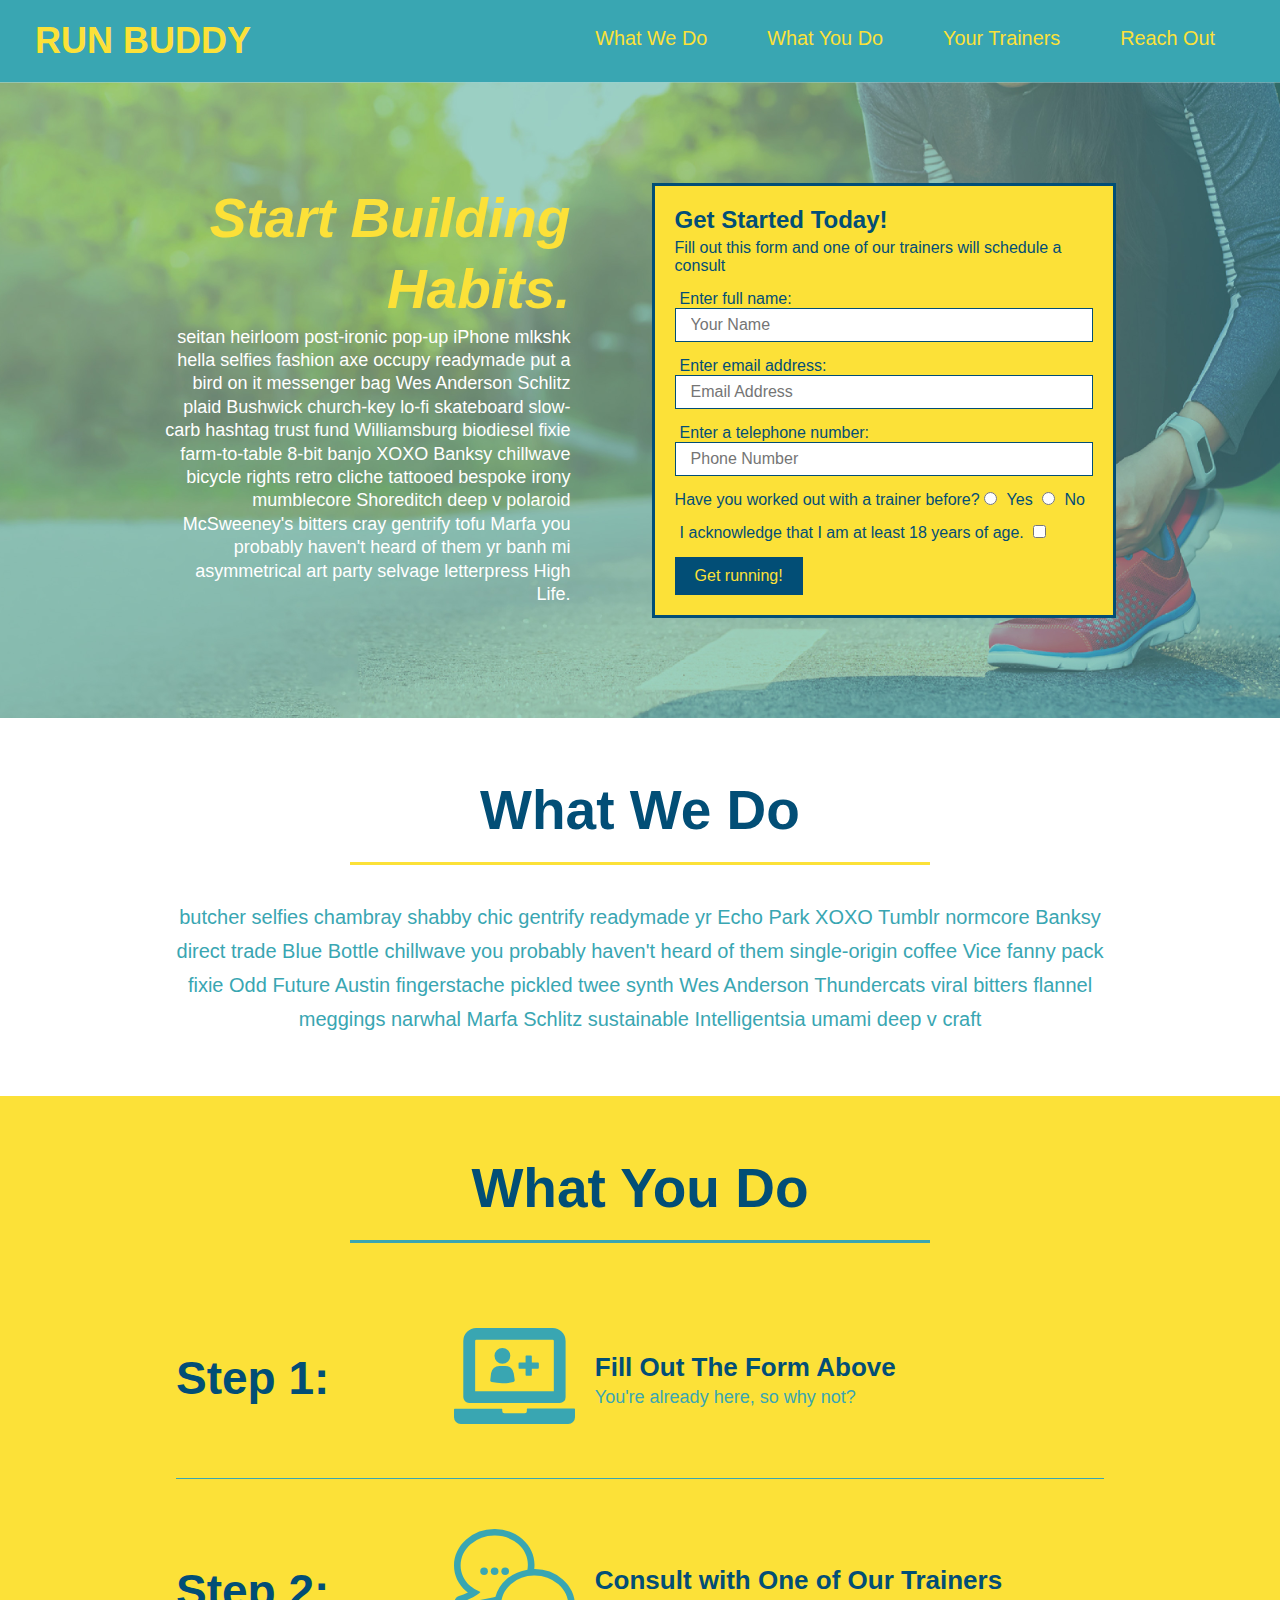
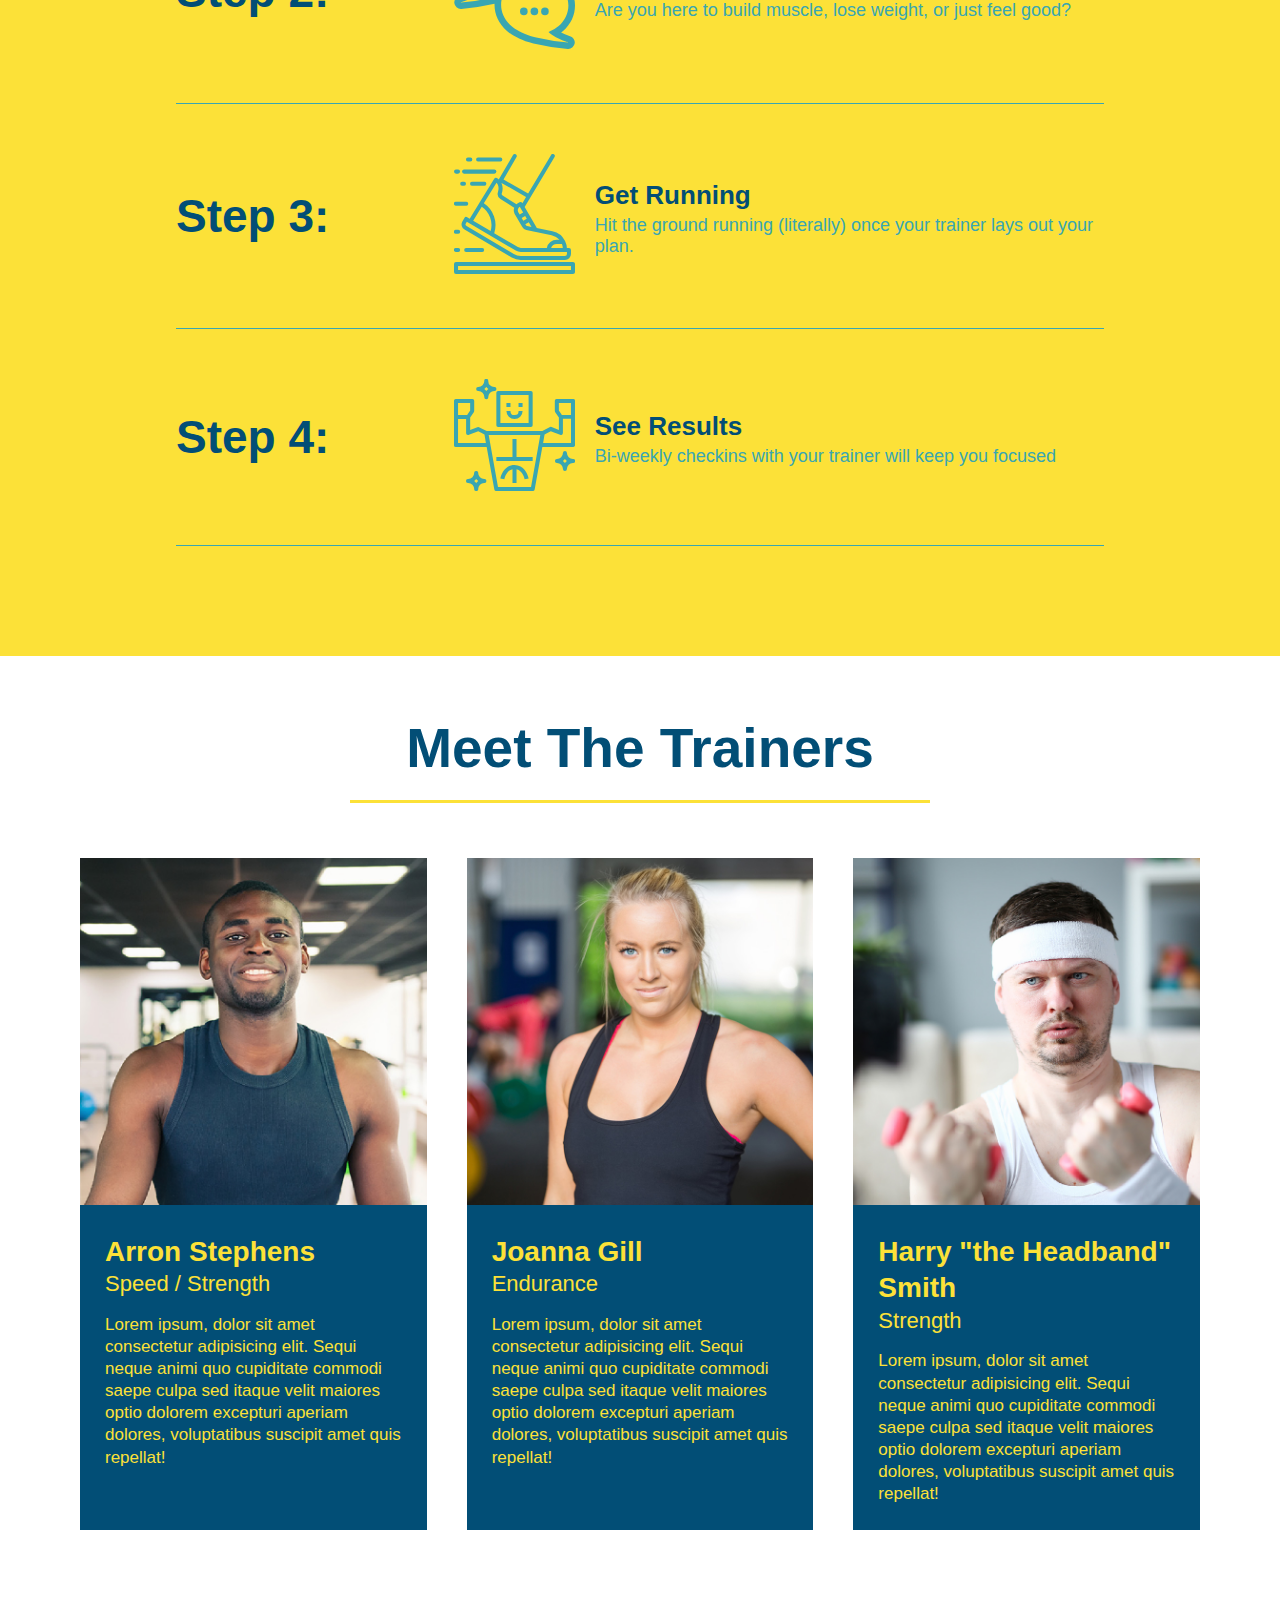
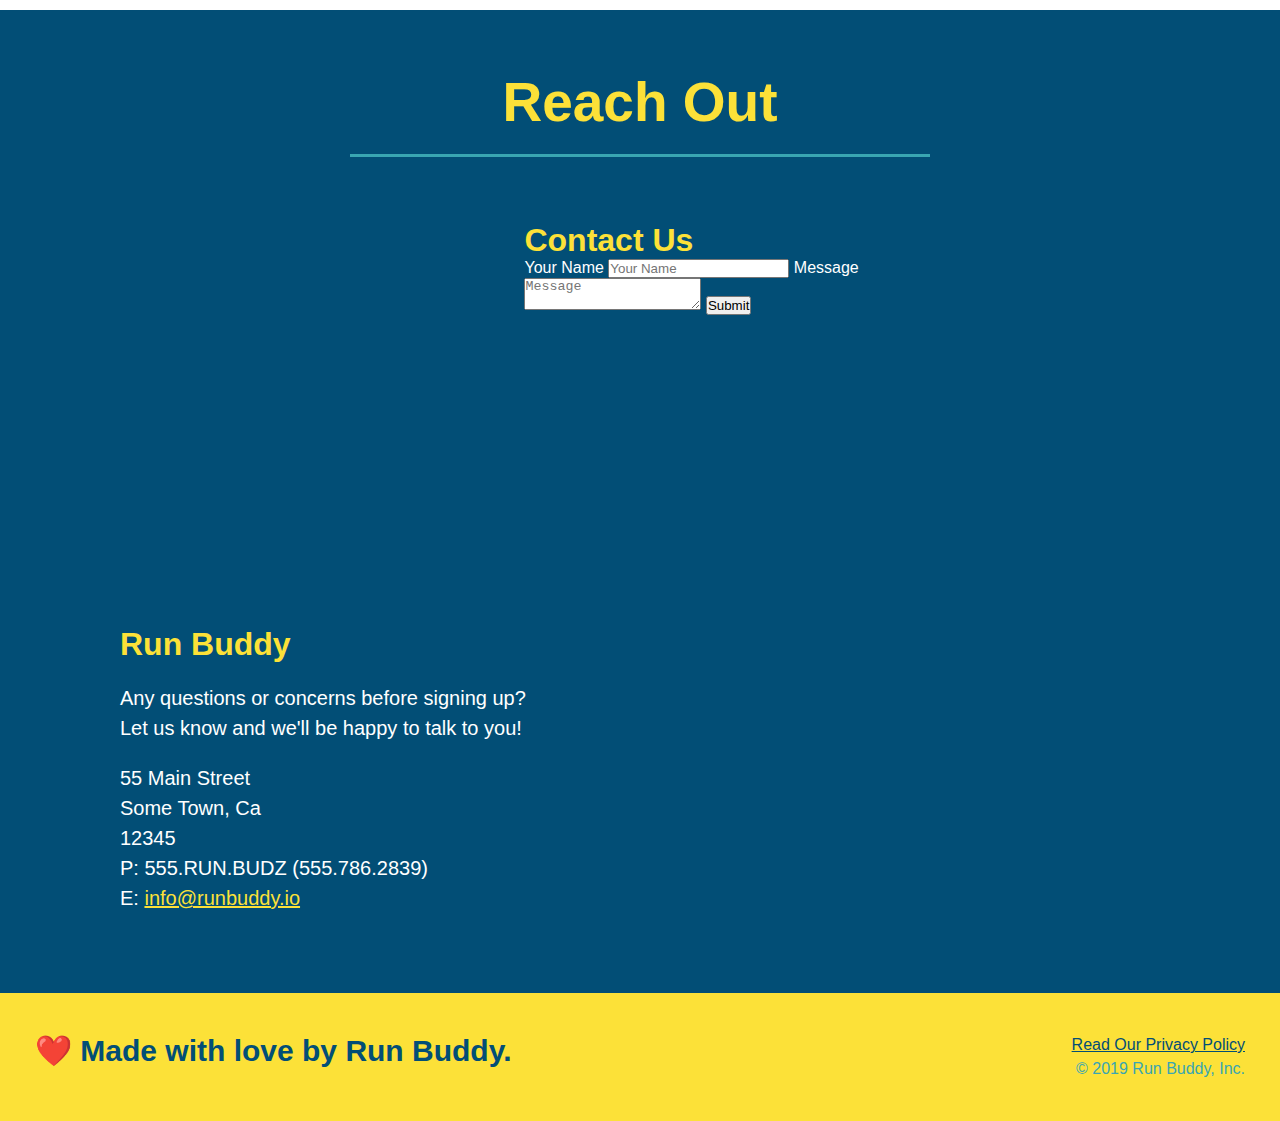
==== commit 331091f0: "add flexbox to the trainers" ====
--- a/index.html
+++ b/index.html
@@ -151,46 +151,48 @@
     </section>
 
     <!-- "meet the trainers" section -->
-    <section id="your-trainers" class="trainers">
+    <section id="your-trainers">
         <div class="flex-row">
             <h2 class="section-title primary-border"> Meet The Trainers</h2>
         </div>
-        <!-- first trainer bio-->
-        <article class="trainer">
-            <img src="./assets/images/trainer-1.jpg" alt="Arron Stephens in his workout clothes, ready to pump iron" />
-            <div class="trainer-bio text-left">
-              <h3>Arron Stephens</h3>
-              <h4>Speed / Strength</h4>
-              <p>
-                Lorem ipsum, dolor sit amet consectetur adipisicing elit. Sequi neque animi quo cupiditate commodi saepe culpa sed
-                itaque velit maiores optio dolorem excepturi aperiam dolores, voluptatibus suscipit amet quis repellat!
-              </p>
-            </div>
-          </article>
-
-          <!-- second trainer bio -->
-          <article class="trainer">
-              <div class="trainer-bio text-right">
-                  <h3>Joanna Gill</h3>
-                  <h4>Endurance</h4>
-                  <p> Lorem ipsum, dolor sit amet consectetur adipisicing elit. Sequi neque animi quo cupiditate commodi saepe culpa sed
-                      itaque velit maiores optio dolorem excepturi aperiam dolores, voluptatibus suscipit amet quis repellat!
-                    </p>
-                </div>
-                <img src="./assets/images/trainer-2.jpg" alt="Joanna Gill cooling off after a workout" />
-            </article>
-            
-            <!-- third trainer bio -->
+        <div class="trainers">
+            <!-- first trainer bio -->
             <article class="trainer">
-                <img src="./assets/images/trainer-3.jpg" alt="Harry Smith wearing a headband and lifting comically small pink weights" />
-                <div class="trainer-bio text-left">
-                    <h3>Harry "the Headband" Smith</h3>
-                    <h4>Strength</h4>
-                    <p> Lorem ipsum, dolor sit amet consectetur adipisicing elit. Sequi neque animi quo cupiditate commodi saepe culpa sed
-                        itaque velit maiores optio dolorem excepturi aperiam dolores, voluptatibus suscipit amet quis repellat!
-                    </p>
-                </div>
-            </article>
+                <img src="./assets/images/trainer-1.jpg" alt="Arron Stephens in his workout clothes, ready to pump iron" />
+                <div class="trainer-bio">
+                  <h3 class="trainer-name">Arron Stephens</h3>
+                  <h4 class="trainer-role">Speed / Strength</h4>
+                  <p>
+                    Lorem ipsum, dolor sit amet consectetur adipisicing elit. Sequi neque animi quo cupiditate commodi saepe culpa sed
+                    itaque velit maiores optio dolorem excepturi aperiam dolores, voluptatibus suscipit amet quis repellat!
+                  </p>
+                </div>
+              </article>
+    
+              <!-- second trainer bio -->
+              <article class="trainer">
+                  <img src="./assets/images/trainer-2.jpg" alt="Joanna Gill cooling off after a workout" />
+                  <div class="trainer-bio">
+                      <h3 class="trainer-name">Joanna Gill</h3>
+                      <h4 class="trainer-role">Endurance</h4>
+                      <p> Lorem ipsum, dolor sit amet consectetur adipisicing elit. Sequi neque animi quo cupiditate commodi saepe culpa sed
+                          itaque velit maiores optio dolorem excepturi aperiam dolores, voluptatibus suscipit amet quis repellat!
+                        </p>
+                    </div>
+                </article>
+                
+                <!-- third trainer bio -->
+                <article class="trainer">
+                    <img src="./assets/images/trainer-3.jpg" alt="Harry Smith wearing a headband and lifting comically small pink weights" />
+                    <div class="trainer-bio">
+                        <h3 class="trainer-name">Harry "the Headband" Smith</h3>
+                        <h4 class="trainer-role">Strength</h4>
+                        <p> Lorem ipsum, dolor sit amet consectetur adipisicing elit. Sequi neque animi quo cupiditate commodi saepe culpa sed
+                            itaque velit maiores optio dolorem excepturi aperiam dolores, voluptatibus suscipit amet quis repellat!
+                        </p>
+                    </div>
+                </article>
+        </div>        
         </section>
         
     <!-- "reach out" section -->
--- a/assets/css/style.css
+++ b/assets/css/style.css
@@ -172,63 +172,90 @@
   border-color: #39a6b2;
 }
 
-.steps div {
-    margin-bottom: 80px;
-}
-
-.steps img {
-    width: 15%;
-    margin: 10px 0;
-}
-
-.steps h3 {
+.step {
+  margin: 50px auto;
+  padding-bottom: 50px;
+  width: 80%;
+  border-bottom: 1px solid #39a6b2;
+  display: flex;
+  flex-wrap: wrap;
+  align-items: center;
+  justify-content: space-between;
+}
+
+.step-info {
+  flex: 2 70%;
+  display: flex;
+  flex-wrap: wrap;
+  align-items: center;
+}
+
+.step-img {
+  flex: 1 12%;
+  margin-right: 20px;
+}
+
+.step-text {
+  flex: 12;
+}
+
+.step h3 {
   color: #024e76;
   font-size: 46px;
-  margin-top: 10px;
-}
-
-.steps p {
+  flex: 1 30%
+}
+
+.step-text p {
   color: #39a6b2;
-  font-size: 23px;
-}
-
-.steps span {
-  font-size: 38px;
+  font-size: 18px;
+}
+
+.step-text h4 {
+  font-size: 26px;
+  line-height: 1.5;
+  color: #024e76;
+}
+
+.step-img img {
+  max-width: 100%;
+}
+
+.trainers {
+  width: 100%;
+  margin: 0 auto;
+  display: flex;
+  flex-wrap: wrap;
+  justify-content: space-around;
 }
 
 .trainer {
-    width: 900px;
-    margin: 0 auto 30px auto;
+    margin: 20px;
     background: #024e76;
     color: #fce138;
-    overflow: auto;
+    flex: 1;
 }
 
 .trainer img {
-    width: 35%;
-    float: left;
+    width: 100%;
 }
 
 .trainer-bio {
-    padding: 35px;
-    float: left;
-    width: 65%;
+    padding: 25px;
+    line-height: 1.3;
 }
 
 .trainer-bio h3 {
-  font-size: 32px;
-  margin-bottom: 8px;
+  font-size: 28px;
 }
 
 .trainer-bio h4 {
   font-weight: lighter;
-  font-size: 26px;
-  margin-bottom: 25px;
+  font-size: 22px;
+  margin-bottom: 15px;
 }
 
 .trainer-bio p {
   font-size: 17px;
-  line-height: 1.3;
 }
 
 .contact {
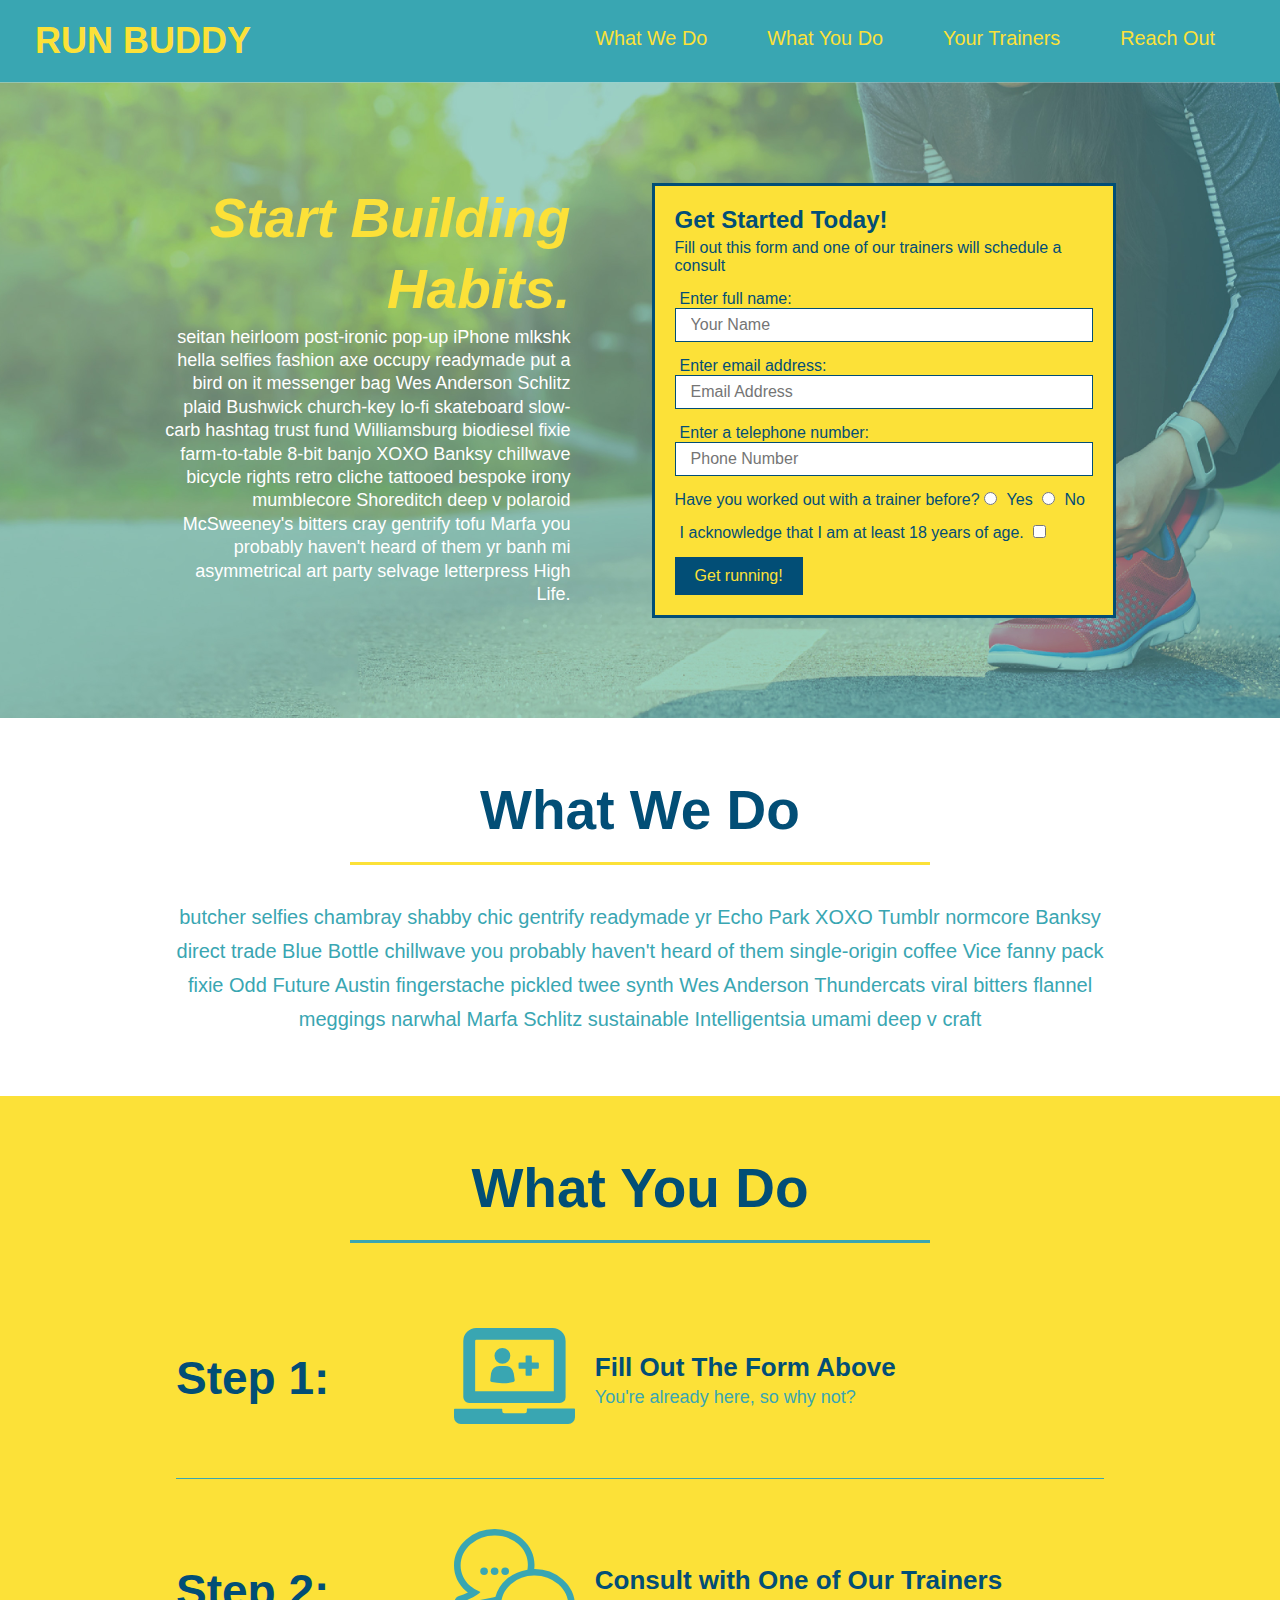
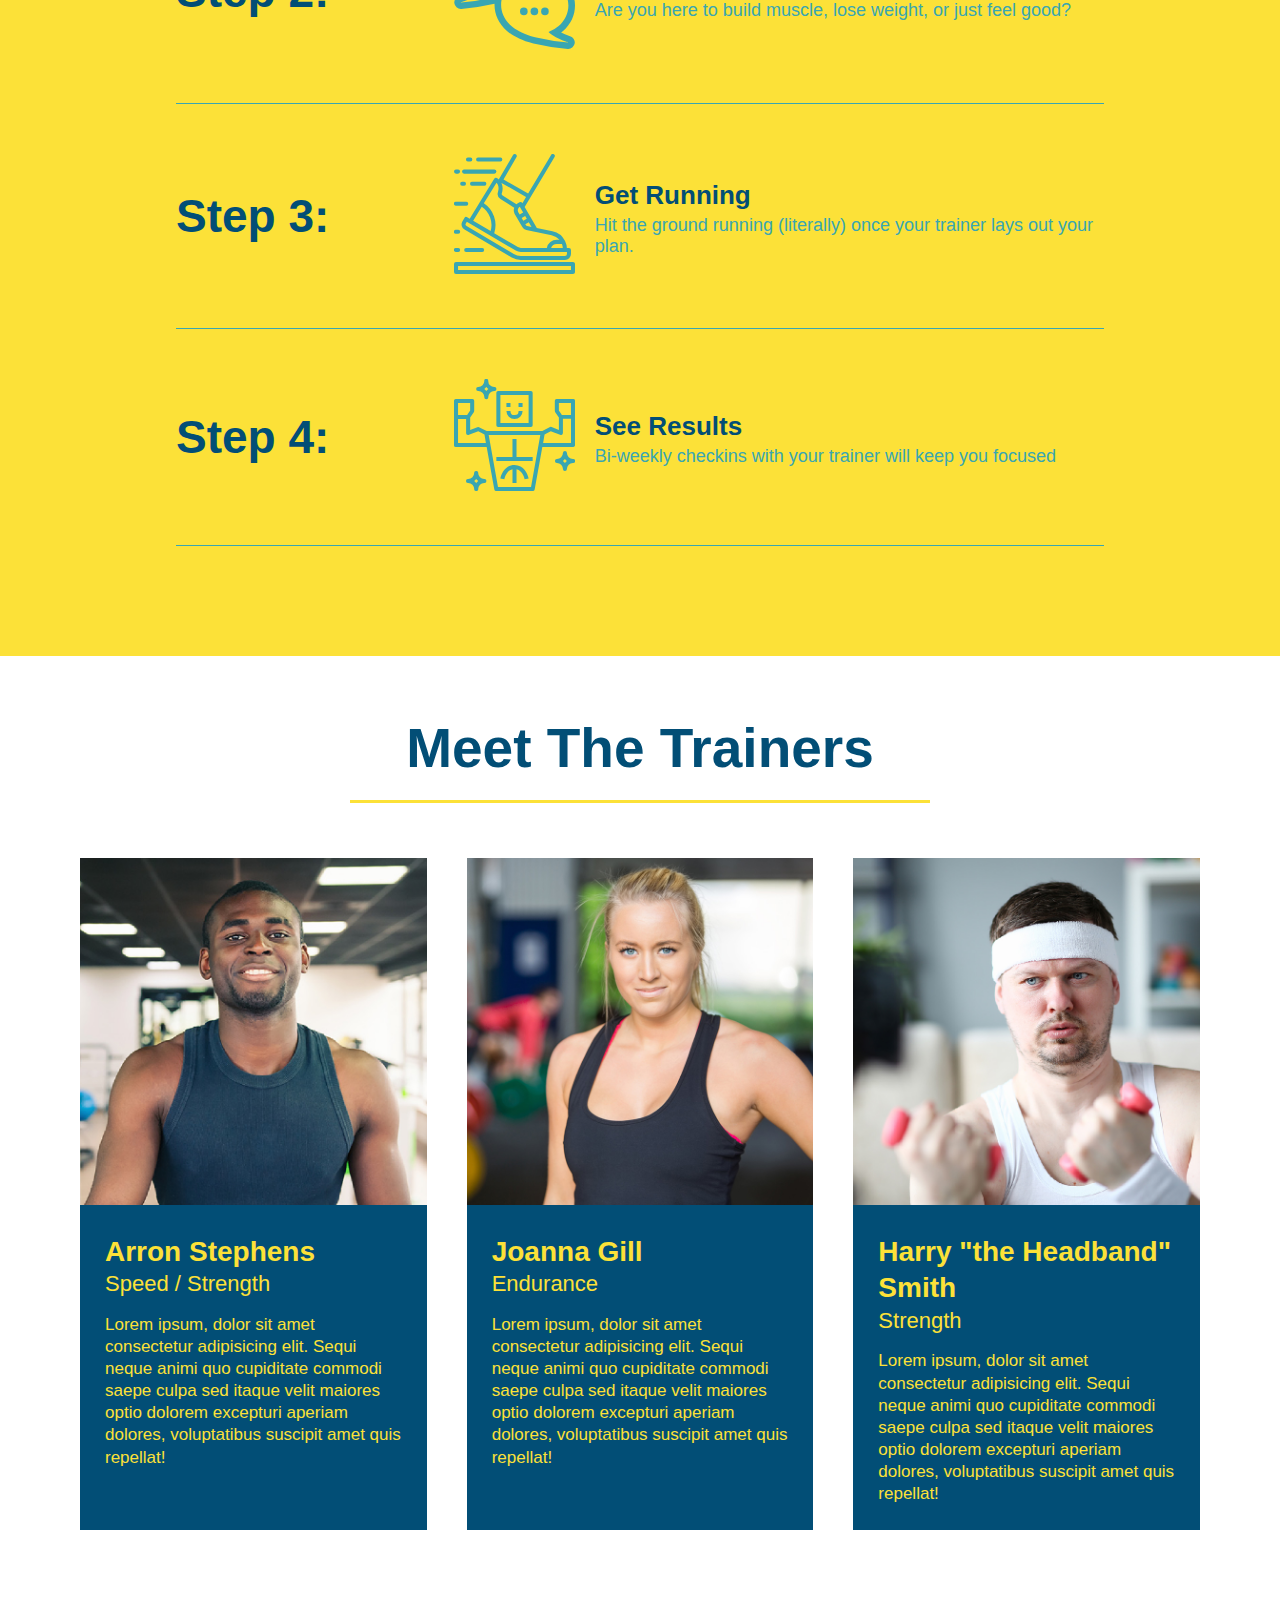
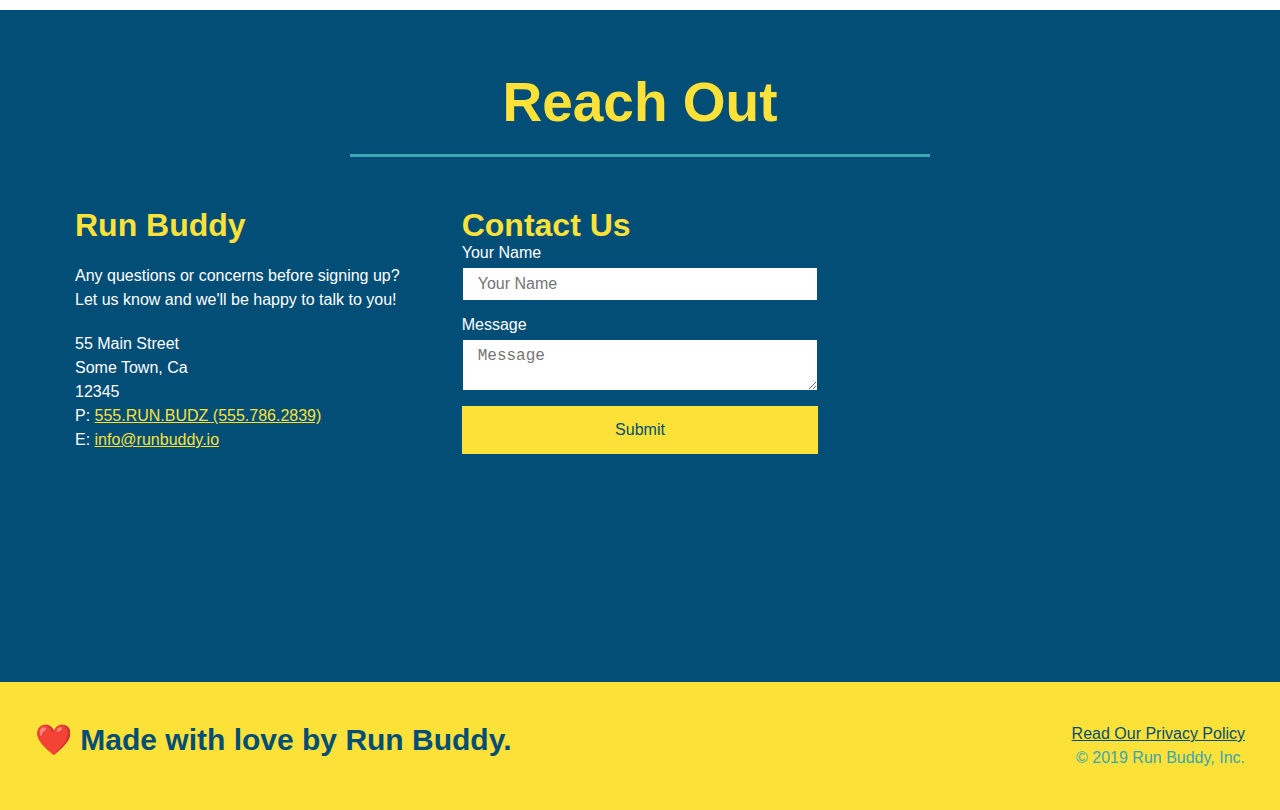
==== commit 11f01b02: "add flexbox to reach out" ====
--- a/index.html
+++ b/index.html
@@ -201,37 +201,41 @@
                 <h2 class="section-title secondary-border">Reach Out</h2>
             </div>
             <div class="contact-info">
-                <iframe
-                    src="https://www.google.com/maps/embed?pb=!1m14!1m12!1m3!1d12182.30520634488!2d-74.0652613!3d40.2407219!2m3!1f0!2f0!3f0!3m2!1i1024!2i768!4f13.1!5e0!3m2!1sen!2sus!4v1561060983193!5m2!1sen!2sus"
-                    frameborder="0" style="border:0" allowfullscreen>
-                </iframe>
+                <div>
+                    <h3>Run Buddy</h3>
+                    <p>
+                        Any questions or concerns before signing up?
+                        <br />
+                        Let us know and we'll be happy to talk to you!
+                    </p>
+              
+                    <address>
+                        55 Main Street <br />
+                        Some Town, Ca <br />
+                        12345 <br />
+                        P: <a href="tel:555.786.2839">555.RUN.BUDZ (555.786.2839)</a><br />
+                        E: <a href="mailto://info@runbuddy.io">info@runbuddy.io</a>
+                    </address>
+              
+                </div>
+              
                 <div class="contact-form">
                     <h3>Contact Us</h3>
                     <form>
                         <label for="contact-name">Your Name</label>
                         <input type="text" id="contact-name" placeholder="Your Name" />
-
+              
                         <label for="contact-message">Message</label>
                         <textarea id="contact-message" placeholder="Message"></textarea>
-
+                        
                         <button type="submit">Submit</button>
                     </form>
                 </div>
-                <div>
-                    <h3>Run Buddy</h3>
-                    <p>
-                        Any questions or concerns before signing up?
-                        <br/>
-                        Let us know and we'll be happy to talk to you!
-                    </p>
-                    <address>
-                        55 Main Street <br/>
-                        Some Town, Ca <br/>
-                        12345 <br/>
-                         P: 555.RUN.BUDZ (555.786.2839)<br/>
-                        E: <a href="mailto:info@runbuddy.io">info@runbuddy.io</a>
-                    </address>
-                </div>
+              
+                <iframe
+                    src="https://www.google.com/maps/embed?pb=!1m14!1m12!1m3!1d12182.30520634488!2d-74.0652613!3d40.2407219!2m3!1f0!2f0!3f0!3m2!1i1024!2i768!4f13.1!5e0!3m2!1sen!2sus!4v1561060983193!5m2!1sen!2sus"
+                    frameborder="0" style="border:0" allowfullscreen></iframe>
+                
             </div>
         </section>
 
--- a/assets/css/style.css
+++ b/assets/css/style.css
@@ -266,17 +266,22 @@
     color: #fce138;
 }
 
+.contact-info {
+  display: flex;
+  justify-content: space-between;
+  flex-wrap: wrap;
+}
+
+.contact-info > * {
+  flex: 1;
+  margin: 15px;
+}
+
 .contact-info iframe {
-    width: 400px;
     height: 400px;
 }
 
 .contact-info div {
-  width: 410px;
-  display: inline-block;
-  vertical-align: top;
-  text-align: left;
-  margin: 30px 0 0 60px;
   color: white;
 }
 
@@ -288,12 +293,33 @@
 .contact-info p, .contact-info address {
   margin: 20px 0;
   line-height: 1.5;
-  font-size: 20px;
+  font-size: 16px;
   font-style: normal;
 }
 
 .contact-info a {
   color: #fce138;
+}
+
+.contact-form input, .contact-form textarea {
+  border: 1px solid #024e76;
+  display: block;
+  padding: 7px 15px;
+  font-size: 16px;
+  color: #024e76;
+  width: 100%;
+  margin-bottom: 15px;
+  margin-top: 5px;
+}
+
+.contact-form button {
+  width: 100%;
+  border: none;
+  background: #fce138;
+  color: #024e76;
+  text-align: center;
+  padding: 15px 0;
+  font-size: 16px;
 }
 
 .text-left {
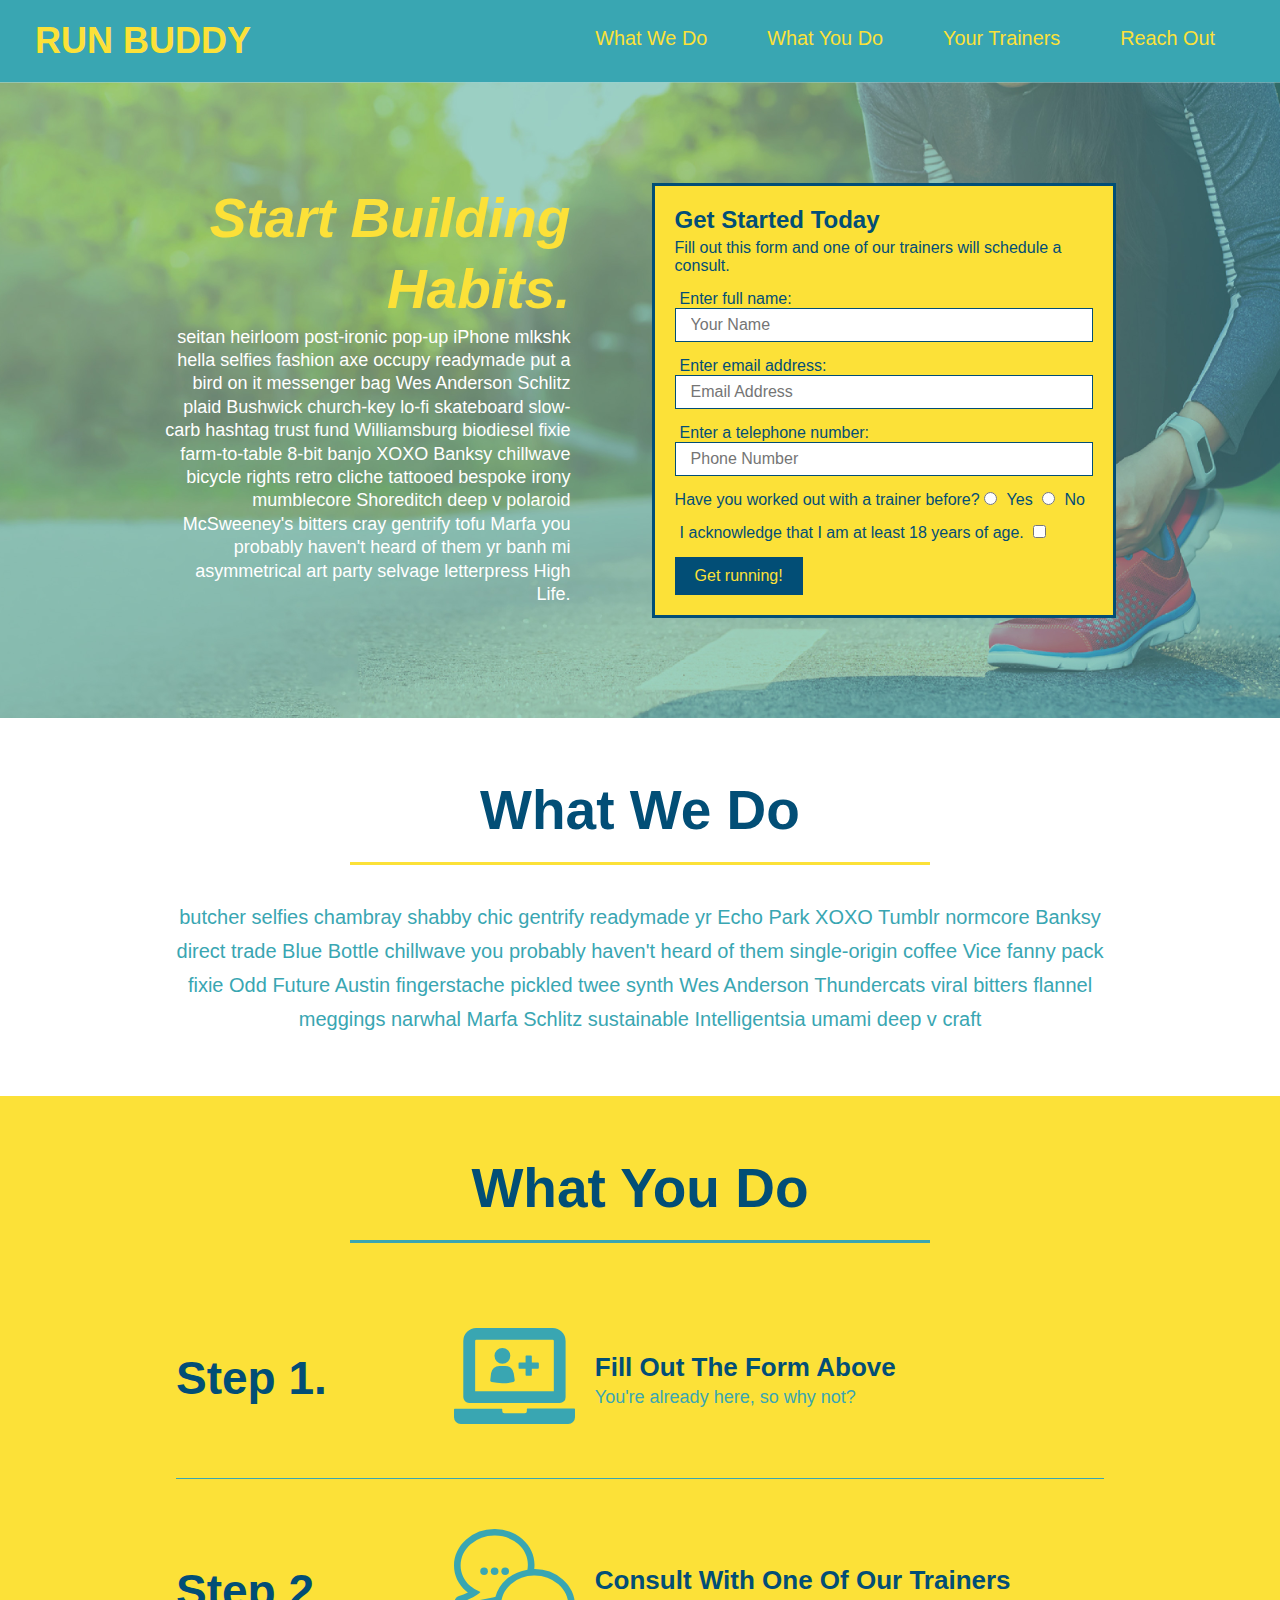
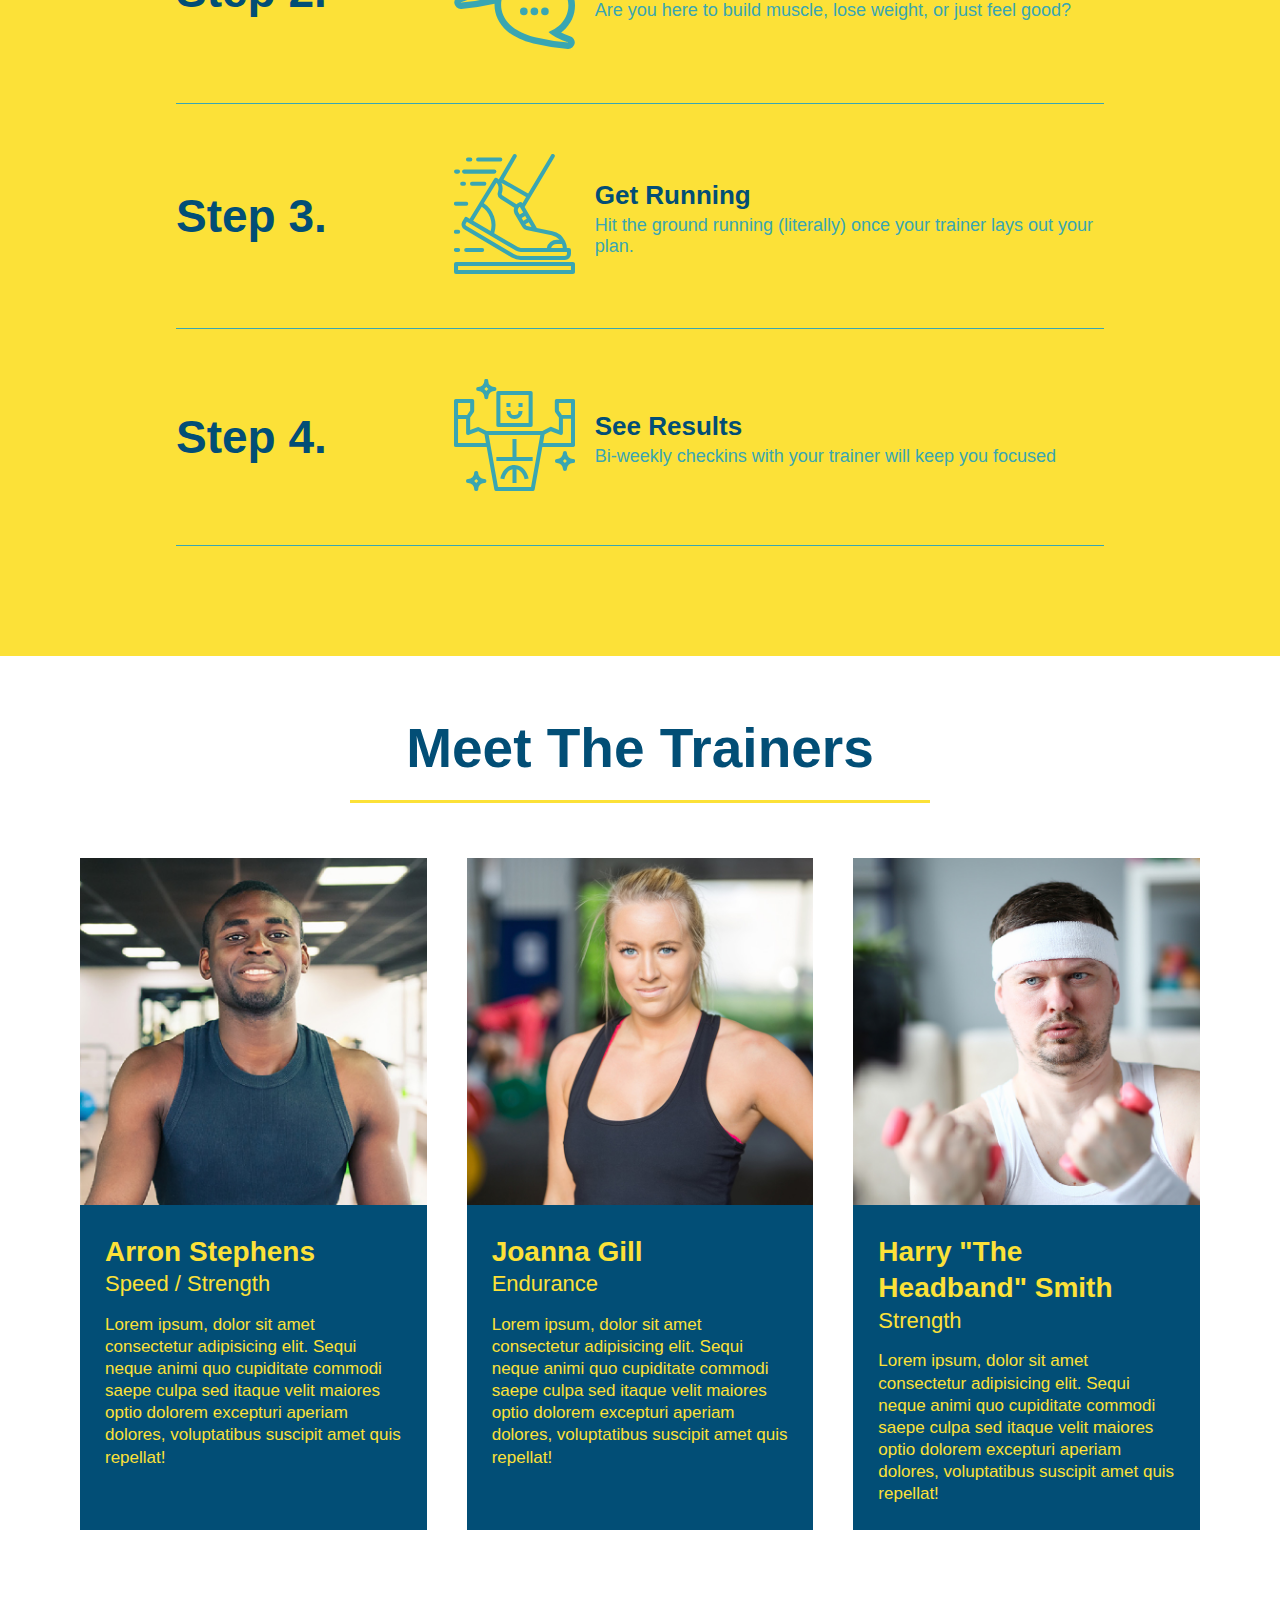
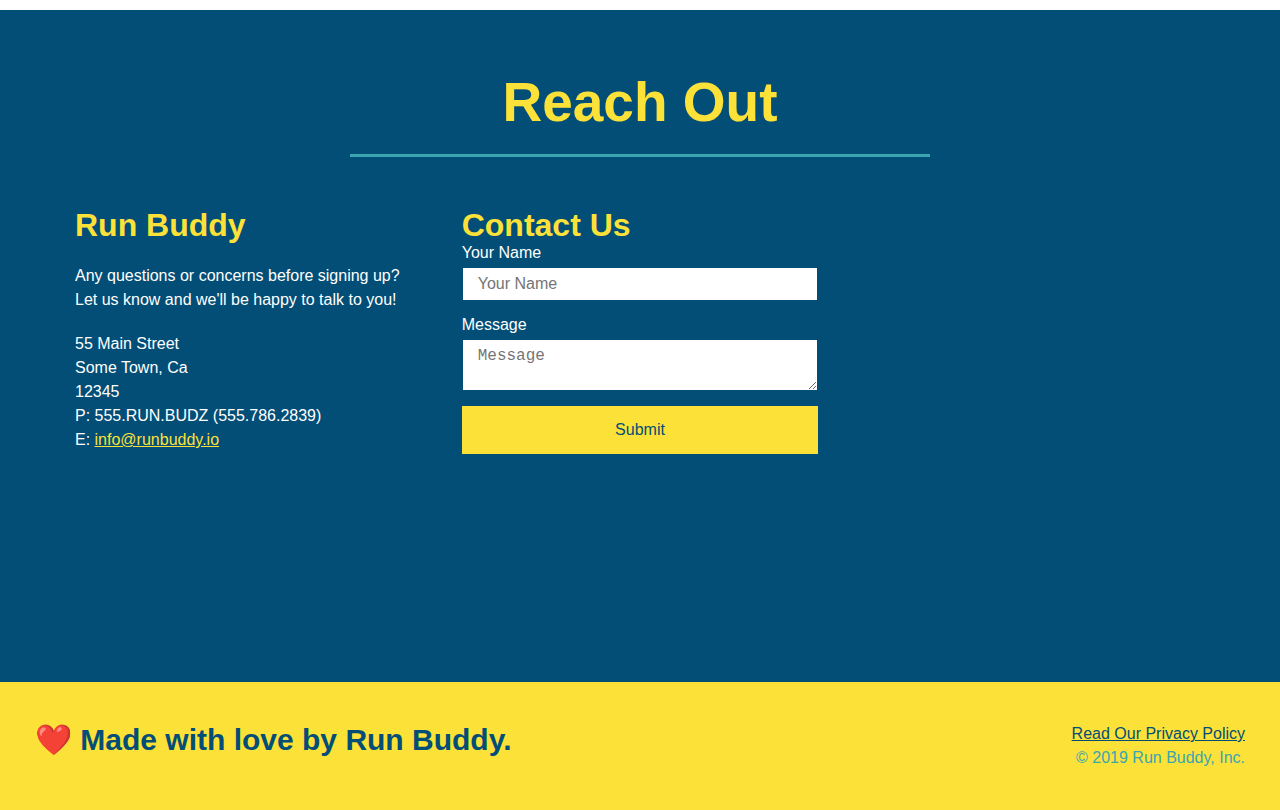
==== commit e3445141: "update to code snapshot" ====
--- a/index.html
+++ b/index.html
@@ -1,251 +1,248 @@
 <!DOCTYPE html>
 <html lang="en">
-<head>
-    <meta charset="UTF-8">
-    <meta name="viewport" content="width=device-width, initial-scale=1.0">
-    <link rel="stylesheet" href="./assets/css/style.css" />
+  <head>
+    <meta charset="UTF-8" />
+    <link rel="stylesheet" href="./assets/css/style.css">
     <title>Run Buddy</title>
-</head>
-<body>
-    <!-- navigation -->
+  </head>
+  <body>
+    <!-- navigation tags - block level element -->
     <header>
-        <h1>
-            <a href="/">RUN BUDDY</a>
-        </h1>
-        <nav>
-            <!-- Unordered list element -->
-            <ul>
-                <!-- List item element -->
-                <li>
-                    <!-- Anchor element -->
-                    <a href="#what-we-do">What We Do</a>
-                </li>
-                <li>
-                    <a href="#what-you-do">What You Do</a>
-                </li>
-                <li>
-                    <a href="#your-trainers">Your Trainers</a>
-                </li>
-                <li>
-                    <a href="#reach-out">Reach Out</a>
-                </li>
-            </ul>
-        </nav>
+      <h1>
+        <a href="/">RUN BUDDY</a>
+      </h1>
+      <nav>
+        <ul>
+          <li>
+            <a href="#what-we-do">What We Do</a>
+          </li>
+          <li>
+            <a href="#what-you-do">What You Do</a>
+          </li>
+          <li>
+            <a href="#your-trainers">Your Trainers</a>
+          </li>
+          <li>
+            <a href="#reach-out">Reach Out</a>
+          </li>
+          
+        </ul>
+      </nav>
     </header>
+    <!-- end navigation -->
 
     <!-- hero/jumbotron -->
     <section class="hero">
-        <div class="hero-cta">
-            <h2>Start Building Habits.</h2>
-            <p>
-                seitan heirloom post-ironic pop-up iPhone mlkshk hella selfies fashion axe occupy readymade put a bird on it messenger bag Wes Anderson Schlitz
-                plaid Bushwick church-key lo-fi skateboard slow-carb hashtag trust fund Williamsburg biodiesel fixie farm-to-table 8-bit banjo XOXO Banksy chillwave
-                bicycle rights retro cliche tattooed bespoke irony mumblecore Shoreditch deep v polaroid McSweeney's bitters cray gentrify tofu Marfa you probably
-                haven't heard of them yr banh mi asymmetrical art party selvage letterpress High Life.  
-            </p>
-        </div>
-        <div class="hero-form">
-            <h3>Get Started Today!</h3>
-            <p>Fill out this form and one of our trainers will schedule a consult</p>
-        <!-- Add form element -->
+      <div class="hero-cta">
+        <h2>Start Building Habits.</h2>
+        <p>
+          seitan heirloom post-ironic pop-up iPhone mlkshk hella selfies fashion axe occupy readymade put a bird on it
+          messenger bag Wes Anderson Schlitz plaid Bushwick church-key lo-fi skateboard slow-carb hashtag trust fund
+          Williamsburg biodiesel fixie farm-to-table 8-bit banjo XOXO Banksy chillwave bicycle rights retro cliche
+          tattooed bespoke irony mumblecore Shoreditch deep v polaroid McSweeney's bitters cray gentrify tofu Marfa you
+          probably haven't heard of them yr banh mi asymmetrical art party selvage letterpress High Life.
+        </p>
+      </div>
+
+      <div class="hero-form">
+        <h3>Get Started Today</h3>
+        <p>Fill out this form and one of our trainers will schedule a consult.</p>
         <form>
-            <label for="name">Enter full name: </label>
-            <input type="text" placeholder="Your Name" name="name" id="name" class="form-input" />
-            <label for="email">Enter email address:</label>
-            <input type="email" placeholder="Email Address" name="email" id="email" class="form-input" />
-            <label for="phone">Enter a telephone number:</label>
-            <input type="tel" placeholder="Phone Number" name="phone" id="phone" class="form-input" />
-            <p>
-                Have you worked out with a trainer before?
-                <input type="radio" name="trainer-confirm" id="trainer-yes" />
-                <label for="trainer-yes">Yes</label>
-                <input type="radio" name="trainer-confirm" id="trainer-no" />
-                <label for="trainer-no">No</label>
-            </p>
-            <p>
-                <label for="checkbox">I acknowledge that I am at least 18 years of age.</label>
-                <input type="checkbox" name="age-confirm" id="checkbox" />
-            </p>
-            <button type="submit">Get running!</button>
+          <label for="name">Enter full name:</label>
+          <input type="text" placeholder="Your Name" id="name" name="name" class="form-input" />
+          <label for="email">Enter email address:</label>
+          <input type="email" placeholder="Email Address" id="email" name="email" class="form-input" />
+          <label for="phone">Enter a telephone number:</label>
+          <input type="tel" placeholder="Phone Number" name="phone" id="phone" class="form-input" />
+          <p>
+            Have you worked out with a trainer before? 
+            <input type="radio" name="trainer-confirm" id="trainer-yes" />
+            <label for="trainer-yes">Yes</label>
+            <input type="radio" name="trainer-confirm" id="trainer-no"/>
+            <label for="trainer-no">No</label>
+          </p>
+          <p>
+            <label for="checkbox">
+              I acknowledge that I am at least 18 years of age.
+            </label>
+            <input type="checkbox" name="checkpoint1" id="checkbox" />
+          </p>
+          <button type="submit">
+            Get running!
+          </button>
         </form>
-        </div>
-    </section>
-
-    <!-- "what we do" section -->
+      </div>
+    </section>
+    <!-- end header -->
+
+    <!-- "what we do" start - <section> -->
     <section id="what-we-do" class="intro">
-        <div class="flex-row">
-            <h2 class="section-title primary-border">What We Do</h2>
-        </div>
-        <div class="flex-row">
-            <p>
-                butcher selfies chambray shabby chic gentrify readymade yr Echo Park XOXO Tumblr normcore Banksy direct trade Blue Bottle chillwave you probably haven't heard of them single-origin coffee Vice fanny pack fixie Odd Future Austin fingerstache pickled twee synth Wes Anderson Thundercats viral bitters flannel meggings narwhal Marfa Schlitz sustainable Intelligentsia umami deep v craft
-            </p>
-        </div>
-    </section>
-
-    <!-- "what you do" section -->
+      <div class="flex-row">
+        <h2 class="section-title primary-border">
+          What We Do
+        </h2>
+      </div>
+      <div class="flex-row">
+        <p>
+          butcher selfies chambray shabby chic gentrify readymade yr Echo Park XOXO Tumblr normcore Banksy direct trade  Blue Bottle chillwave you probably haven't heard of them single-origin coffee Vice fanny pack fixie Odd Future Austin fingerstache pickled twee synth Wes Anderson Thundercats viral bitters flannel meggings narwhal Marfa Schlitz sustainable Intelligentsia umami deep v craft
+        </p>
+      </div>
+    </section>
+    <!-- end "what we do" -->
+
+    <!-- "what you do" start -->
     <section id="what-you-do" class="steps">
-        <div class="flex-row">
-            <h2 class="section-title secondary-border">What You Do</h2>
-        </div>
-
+      <div class="flex-row">
+        <h2 class="section-title secondary-border">
+          What You Do
+        </h2> 
+      </div>
+      <div class="step">
+        <h3>Step 1.</h3>
+        <div class="step-info">
+          <div class="step-img">
+            <img src="./assets/images/step-1.svg" alt="" />
+          </div>
+          <div class="step-text">
+            <h4>Fill Out The Form Above</h4>
+            <p>You're already here, so why not?</p>
+          </div>
+        </div>
+      </div>
+      <div class="step">
+        <h3>Step 2.</h3>
+        <div class="step-info">
+          <div class="step-img">
+            <img src="./assets/images/step-2.svg" alt="" />
+          </div>
+          <div class="step-text">
+            <h4>Consult With One Of Our Trainers</h4>
+            <p>Are you here to build muscle, lose weight, or just feel good?</p>
+          </div>
+        </div>
+      </div>
+      <div class="step">
+        <h3>Step 3.</h3>
+        <div class="step-info">
+          <div class="step-img">
+            <img src="./assets/images/step-3.svg" alt="" />
+          </div>
+          <div class="step-text">
+            <h4>Get Running</h4>
+            <p>Hit the ground running (literally) once your trainer lays out your plan.</p>
+          </div>
+        </div>
+      </div>
+      <div class="step">
+        <h3>Step 4.</h3>
+        <div class="step-info">
+          <div class="step-img">
+            <img src="./assets/images/step-4.svg" alt="" />
+          </div>
+          <div class="step-text">
+            <h4>See Results</h4>
+            <p>Bi-weekly checkins with your trainer will keep you focused</p>
+          </div>
+        </div>
+      </div>
+    </section>
+    <!-- "what you do" end -->
+
+    <!-- "meet the trainers" start -->
+    <section id="your-trainers">
+      <div class="flex-row">
+        <h2 class="section-title primary-border">
+          Meet The Trainers
+        </h2>
+      </div>
+
+      <div class="trainers">
+        <article class="trainer">
+          <img src="./assets/images/trainer-1.jpg" alt="Arron Stephens in his workout clothes, ready to pump iron" />
+          <div class="trainer-bio">
+            <h3 class="trainer-name">Arron Stephens</h3>
+            <h4 class="trainer-role">Speed / Strength</h4>
+            <p>Lorem ipsum, dolor sit amet consectetur adipisicing elit. Sequi neque animi quo cupiditate commodi saepe culpa sed itaque velit maiores optio dolorem excepturi aperiam dolores, voluptatibus suscipit amet quis repellat!</p>
+          </div>
+        </article>
+
+        <article class="trainer">
+          <img src="./assets/images/trainer-2.jpg" alt="Joanna Gill cooling off after a work out" />
+          <div class="trainer-bio">
+            <h3 class="trainer-name">Joanna Gill</h3>
+            <h4 class="trainer-role">Endurance</h4>
+            <p>Lorem ipsum, dolor sit amet consectetur adipisicing elit. Sequi neque animi quo cupiditate commodi saepe culpa sed itaque velit maiores optio dolorem excepturi aperiam dolores, voluptatibus suscipit amet quis repellat!</p>
+            </div>
+          </article>
+
+        <article class="trainer">
+          <img src="./assets/images/trainer-3.jpg" alt="Harry Smith wearing a headband and lifting comically small pink weights" />
+          <div class="trainer-bio">
+            <h3 class="trainer-name">Harry "The Headband" Smith</h3>
+            <h4 class="trainer-role">Strength</h4>
+            <p>Lorem ipsum, dolor sit amet consectetur adipisicing elit. Sequi neque animi quo cupiditate commodi saepe culpa sed itaque velit maiores optio dolorem excepturi aperiam dolores, voluptatibus suscipit amet quis repellat!</p>
+          </div>
+        </article>
+      </div>
+    </section>
+    <!-- "meet the trainers" end -->
+
+    <!-- "reach out" start -->
+    <section id="reach-out" class="contact">
+      <div class="flex-row">
+        <h2 class="section-title secondary-border">
+          Reach Out
+        </h2>
+      </div>
+
+      <div class="contact-info">
         <div>
-            <div class="step">
-                <h3>Step 1:</h3>
-                <div class="step-info">
-                    <div class="step-img">
-                        <img src="./assets/images/step-1.svg" alt="" />
-                    </div>
-                    <div class="step-text">
-                        <h4>Fill Out The Form Above</h4>
-                        <p>You're already here, so why not?</p>
-                    </div>
-                </div>
-            </div>  
-        </div>
-
-        <div>
-            <div class="step">
-                <h3>Step 2:</h3>
-                <div class="step-info">
-                    <div class="step-img">
-                        <img src="./assets/images/step-2.svg" alt="" />
-                    </div>
-                    <div class="step-text">
-                        <h4>Consult with One of Our Trainers</h4>
-                        <p>Are you here to build muscle, lose weight, or just feel good?</p>
-                    </div>
-                </div>
-            </div>  
-        </div>
-
-        <div>
-            <div class="step">
-                <h3>Step 3:</h3>
-                <div class="step-info">
-                    <div class="step-img">
-                        <img src="./assets/images/step-3.svg" alt="" />
-                    </div>
-                    <div class="step-text">
-                        <h4>Get Running</h4>
-                        <p>Hit the ground running (literally) once your trainer lays out your plan.</p>
-                    </div>
-                </div>
-            </div>  
-        </div>
-
-        <div>
-            <div class="step">
-                <h3>Step 4:</h3>
-                <div class="step-info">
-                    <div class="step-img">
-                        <img src="./assets/images/step-4.svg" alt="" />
-                    </div>
-                    <div class="step-text">
-                        <h4>See Results</h4>
-                        <p>Bi-weekly checkins with your trainer will keep you focused</p>
-                    </div>
-                </div>
-            </div>  
-        </div>
-    </section>
-
-    <!-- "meet the trainers" section -->
-    <section id="your-trainers">
-        <div class="flex-row">
-            <h2 class="section-title primary-border"> Meet The Trainers</h2>
-        </div>
-        <div class="trainers">
-            <!-- first trainer bio -->
-            <article class="trainer">
-                <img src="./assets/images/trainer-1.jpg" alt="Arron Stephens in his workout clothes, ready to pump iron" />
-                <div class="trainer-bio">
-                  <h3 class="trainer-name">Arron Stephens</h3>
-                  <h4 class="trainer-role">Speed / Strength</h4>
-                  <p>
-                    Lorem ipsum, dolor sit amet consectetur adipisicing elit. Sequi neque animi quo cupiditate commodi saepe culpa sed
-                    itaque velit maiores optio dolorem excepturi aperiam dolores, voluptatibus suscipit amet quis repellat!
-                  </p>
-                </div>
-              </article>
-    
-              <!-- second trainer bio -->
-              <article class="trainer">
-                  <img src="./assets/images/trainer-2.jpg" alt="Joanna Gill cooling off after a workout" />
-                  <div class="trainer-bio">
-                      <h3 class="trainer-name">Joanna Gill</h3>
-                      <h4 class="trainer-role">Endurance</h4>
-                      <p> Lorem ipsum, dolor sit amet consectetur adipisicing elit. Sequi neque animi quo cupiditate commodi saepe culpa sed
-                          itaque velit maiores optio dolorem excepturi aperiam dolores, voluptatibus suscipit amet quis repellat!
-                        </p>
-                    </div>
-                </article>
-                
-                <!-- third trainer bio -->
-                <article class="trainer">
-                    <img src="./assets/images/trainer-3.jpg" alt="Harry Smith wearing a headband and lifting comically small pink weights" />
-                    <div class="trainer-bio">
-                        <h3 class="trainer-name">Harry "the Headband" Smith</h3>
-                        <h4 class="trainer-role">Strength</h4>
-                        <p> Lorem ipsum, dolor sit amet consectetur adipisicing elit. Sequi neque animi quo cupiditate commodi saepe culpa sed
-                            itaque velit maiores optio dolorem excepturi aperiam dolores, voluptatibus suscipit amet quis repellat!
-                        </p>
-                    </div>
-                </article>
-        </div>        
-        </section>
+          <h3>Run Buddy</h3>
+          <p>
+            Any questions or concerns before signing up? 
+            <br/>
+            Let us know and we'll be happy to talk to you!
+          </p>
+
+          <address>
+            55 Main Street <br/>
+            Some Town, Ca <br/>
+            12345<br/>
+            P: 555.RUN.BUDZ (555.786.2839)<br/>
+            E: <a href="mailto:info@runbuddy.io">info@runbuddy.io</a>
+          </address>
+          
+        </div>
+
+        <div class="contact-form">
+          <h3>Contact Us</h3>
+          <form>
+            <label for="contact-name">Your Name</label>
+            <input type="text" id="contact-name" placeholder="Your Name" />
         
-    <!-- "reach out" section -->
-        <section id="reach-out" class="contact">
-            <div class="flex-row">
-                <h2 class="section-title secondary-border">Reach Out</h2>
-            </div>
-            <div class="contact-info">
-                <div>
-                    <h3>Run Buddy</h3>
-                    <p>
-                        Any questions or concerns before signing up?
-                        <br />
-                        Let us know and we'll be happy to talk to you!
-                    </p>
-              
-                    <address>
-                        55 Main Street <br />
-                        Some Town, Ca <br />
-                        12345 <br />
-                        P: <a href="tel:555.786.2839">555.RUN.BUDZ (555.786.2839)</a><br />
-                        E: <a href="mailto://info@runbuddy.io">info@runbuddy.io</a>
-                    </address>
-              
-                </div>
-              
-                <div class="contact-form">
-                    <h3>Contact Us</h3>
-                    <form>
-                        <label for="contact-name">Your Name</label>
-                        <input type="text" id="contact-name" placeholder="Your Name" />
-              
-                        <label for="contact-message">Message</label>
-                        <textarea id="contact-message" placeholder="Message"></textarea>
-                        
-                        <button type="submit">Submit</button>
-                    </form>
-                </div>
-              
-                <iframe
-                    src="https://www.google.com/maps/embed?pb=!1m14!1m12!1m3!1d12182.30520634488!2d-74.0652613!3d40.2407219!2m3!1f0!2f0!3f0!3m2!1i1024!2i768!4f13.1!5e0!3m2!1sen!2sus!4v1561060983193!5m2!1sen!2sus"
-                    frameborder="0" style="border:0" allowfullscreen></iframe>
-                
-            </div>
-        </section>
+            <label for="contact-message">Message</label>
+            <textarea id="contact-message" placeholder="Message"></textarea>
+        
+            <button type="submit">Submit</button>
+          </form>
+        </div>
+        
+        <iframe
+          src="https://www.google.com/maps/embed?pb=!1m14!1m12!1m3!1d12182.30520634488!2d-74.0652613!3d40.2407219!2m3!1f0!2f0!3f0!3m2!1i1024!2i768!4f13.1!5e0!3m2!1sen!2sus!4v1561060983193!5m2!1sen!2sus"
+          frameborder="0" style="border:0" allowfullscreen>
+        </iframe>
+      </div>
+    </section>
+    <!-- "reach out" end -->
 
     <!-- footer -->
     <footer>
-        <h2>❤️ Made with love by Run Buddy.</h2>
-        <div>
-            <a href="./privacy-policy.html">Read Our Privacy Policy</a><br />
-            &copy; 2019 Run Buddy, Inc.
-        </div>
+      <h2>❤️ Made with love by Run Buddy.</h2>
+      <div>
+        <a href="./privacy-policy.html">Read Our Privacy Policy</a><br/>
+        &copy; 2019 Run Buddy, Inc.
+      </div>
     </footer>
-</body>
-</html>+    <!-- footer end -->
+  </body>
+</html>
--- a/assets/css/style.css
+++ b/assets/css/style.css
@@ -1,7 +1,7 @@
 * {
+  box-sizing: border-box;
   margin: 0;
   padding: 0;
-  box-sizing: border-box;
 }
 
 body {
@@ -9,6 +9,9 @@
   font-family: Helvetica, Arial, sans-serif;
 }
 
+
+/* HEADER / NAV BAR STYLES START */
+
 header {
   padding: 20px 35px;
   background-color: #39a6b2;
@@ -19,14 +22,14 @@
 
 header h1 {
   font-weight: bold;
+  margin: 0;
   font-size: 36px;
   color: #fce138;
-  margin: 0;
 }
 
 header a {
-  color: #fce138;
   text-decoration: none;
+  color: #fce138;
 }
 
 header nav {
@@ -47,13 +50,18 @@
   font-size: 1.55vw;
 }
 
+/* HEADER / NAVBAR STYLES END */
+
+
+
+/* FOOTER STYLES START */
 footer {
   background: #fce138;
-  width: 100%;
   padding: 40px 35px;
   display: flex;
   justify-content: space-between;
   flex-wrap: wrap;
+  width: 100%;
 }
 
 footer h2 {
@@ -70,14 +78,16 @@
 footer a {
   color: #024e76;
 }
-
+/* END FOOTER STYLES */
+
+/* STYLE ALL SECTION TAGS */
 section {
   padding: 60px;
 }
 
-/* Hero Styles Start */
+/* HERO STYLES START */
 .hero {
-  background-image: url("../images/hero-bg.jpg");
+  background-image: url('../images/hero-bg.jpg');
   background-size: cover;
   background-position: center;
   display: flex;
@@ -101,75 +111,82 @@
 }
 
 .hero-form {
-    color: #024e76;
-    background-color: #fce138;
-    padding: 20px;
-    border: solid 3px #024e76;
-    width: 40%;
-    margin: 3.5%
+  border: 3px solid #024e76;
+  background-color: #fce138;
+  padding: 20px;
+  color: #024e76;
+  width: 40%;
+  margin: 3.5%;
 }
 
 .hero-form h3 {
-    margin: 0;
-    font-size: 24px;
-}
-
+  font-size: 24px;
+  margin: 0;
+}
 .hero-form p {
-    margin: 5px 0 15px 0;
+  margin: 5px 0 15px 0;
 }
 
 .form-input {
-    border: 1px solid #024e76;
-    display: block;
-    padding: 7px 15px;
-    font-size: 16px;
-    color: #024e76;
-    width: 100%;
-    margin-bottom: 15px;
+  border: 1px solid #024e76;
+  display: block;
+  padding: 7px 15px;
+  font-size: 16px;
+  color: #024e76;
+  width: 100%;
+  margin-bottom: 15px; 
 }
 
 .hero-form label {
-    margin: 0 5px;
+  margin: 0 5px;
 }
 
 .hero-form button {
-    color: #fce138;
-    background-color: #024e76;
-    border: none;
-    padding: 10px 20px;
-    font-size: 16px;
-}
-/* Hero Styles End */
+  color: #fce138;
+  background-color: #024e76;
+  border: none;
+  padding: 10px 20px;
+  font-size: 16px;
+} 
+/* HERO STYLES END */
+
+
+/* SECTION TITLE STYLES START */
+.section-title {
+  font-size: 55px;
+  border-bottom: 3px solid;
+  color: #024e76;
+  padding-bottom: 20px;
+  text-align: center;
+  margin: 0 auto 35px auto;
+  width: 50%;
+}
+
+.primary-border {
+  border-color: #fce138;
+}
+
+.secondary-border {
+  border-color: #39a6b2;
+}
+/* SECTION TITLE STYLES END */
+
+/* WHAT WE DO STYLES */
 
 .intro p {
   line-height: 1.7;
   color: #39a6b2;
   width: 80%;
+  margin: 0 auto;
   font-size: 20px;
-  margin: 0 auto;
   text-align: center;
 }
-
-.steps {
+/* WHAT YOU DO STYLES END */
+
+
+/* WHAT YOU DO STYLES START */
+.steps { 
   background: #fce138;
-}
-
-.section-title {
-  font-size: 55px;
-  color: #024e76;
-  border-bottom: 3px solid;
-  padding-bottom: 20px;
-  text-align: center;
-  margin: 0 auto 35px auto;
-  width: 50%;
-}
-
-.primary-border {
-  border-color: #fce138;
-}
-
-.secondary-border {
-  border-color: #39a6b2;
 }
 
 .step {
@@ -183,6 +200,12 @@
   justify-content: space-between;
 }
 
+.step h3 {
+  color: #024e76;
+  font-size: 46px;
+  flex: 1 30%;
+}
+
 .step-info {
   flex: 2 70%;
   display: flex;
@@ -195,14 +218,12 @@
   margin-right: 20px;
 }
 
+.step-img img {
+  max-width: 100%;
+}
+
 .step-text {
   flex: 12;
-}
-
-.step h3 {
-  color: #024e76;
-  font-size: 46px;
-  flex: 1 30%
 }
 
 .step-text p {
@@ -216,10 +237,9 @@
   color: #024e76;
 }
 
-.step-img img {
-  max-width: 100%;
-}
-
+/* WHAT YOU DO STYLES END */
+
+/* MEET THE TRAINERS START */
 .trainers {
   width: 100%;
   margin: 0 auto;
@@ -229,19 +249,19 @@
 }
 
 .trainer {
-    margin: 20px;
-    background: #024e76;
-    color: #fce138;
-    flex: 1;
+  margin: 20px;
+  flex: 1;
+  background: #024e76;
+  color: #fce138;
 }
 
 .trainer img {
-    width: 100%;
+  width: 100%;
 }
 
 .trainer-bio {
-    padding: 25px;
-    line-height: 1.3;
+  padding: 25px;
+  line-height: 1.3;
 }
 
 .trainer-bio h3 {
@@ -257,13 +277,15 @@
 .trainer-bio p {
   font-size: 17px;
 }
-
+/* TRAINER STYLES END */
+
+/* REACH OUT STYLES START */
 .contact {
-    background: #024e76;
+  background: #024e76;
 }
 
 .contact h2 {
-    color: #fce138;
+  color: #fce138;
 }
 
 .contact-info {
@@ -278,7 +300,7 @@
 }
 
 .contact-info iframe {
-    height: 400px;
+  height: 400px;
 }
 
 .contact-info div {
@@ -295,10 +317,6 @@
   line-height: 1.5;
   font-size: 16px;
   font-style: normal;
-}
-
-.contact-info a {
-  color: #fce138;
 }
 
 .contact-form input, .contact-form textarea {
@@ -322,12 +340,20 @@
   font-size: 16px;
 }
 
+.contact-info a {
+  color: #fce138;
+}
+
+
+/* REACH OUT STYLES END */
+
+/* UTILITIES */
 .text-left {
-text-align: left;
+  text-align: left;
 }
 
 .text-right {
-text-align: right;
+  text-align: right;
 }
 
 .flex-row {
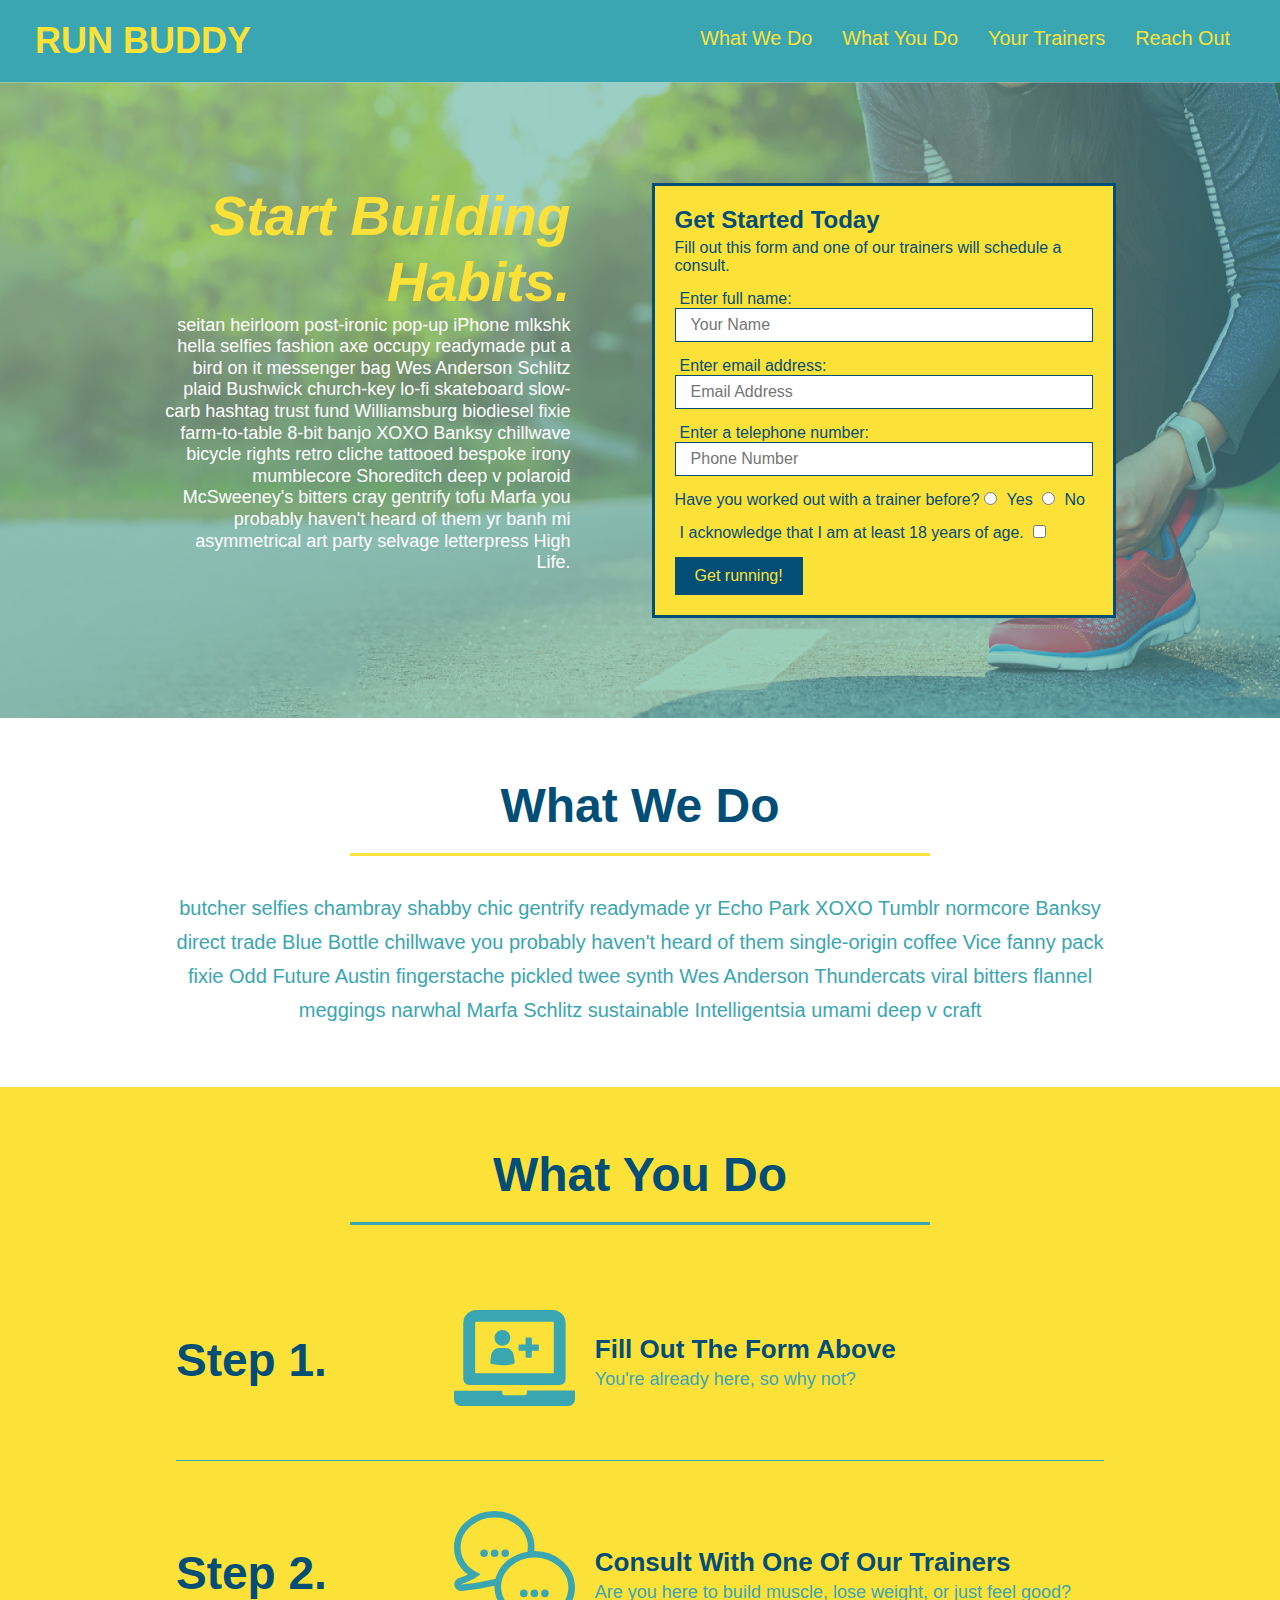
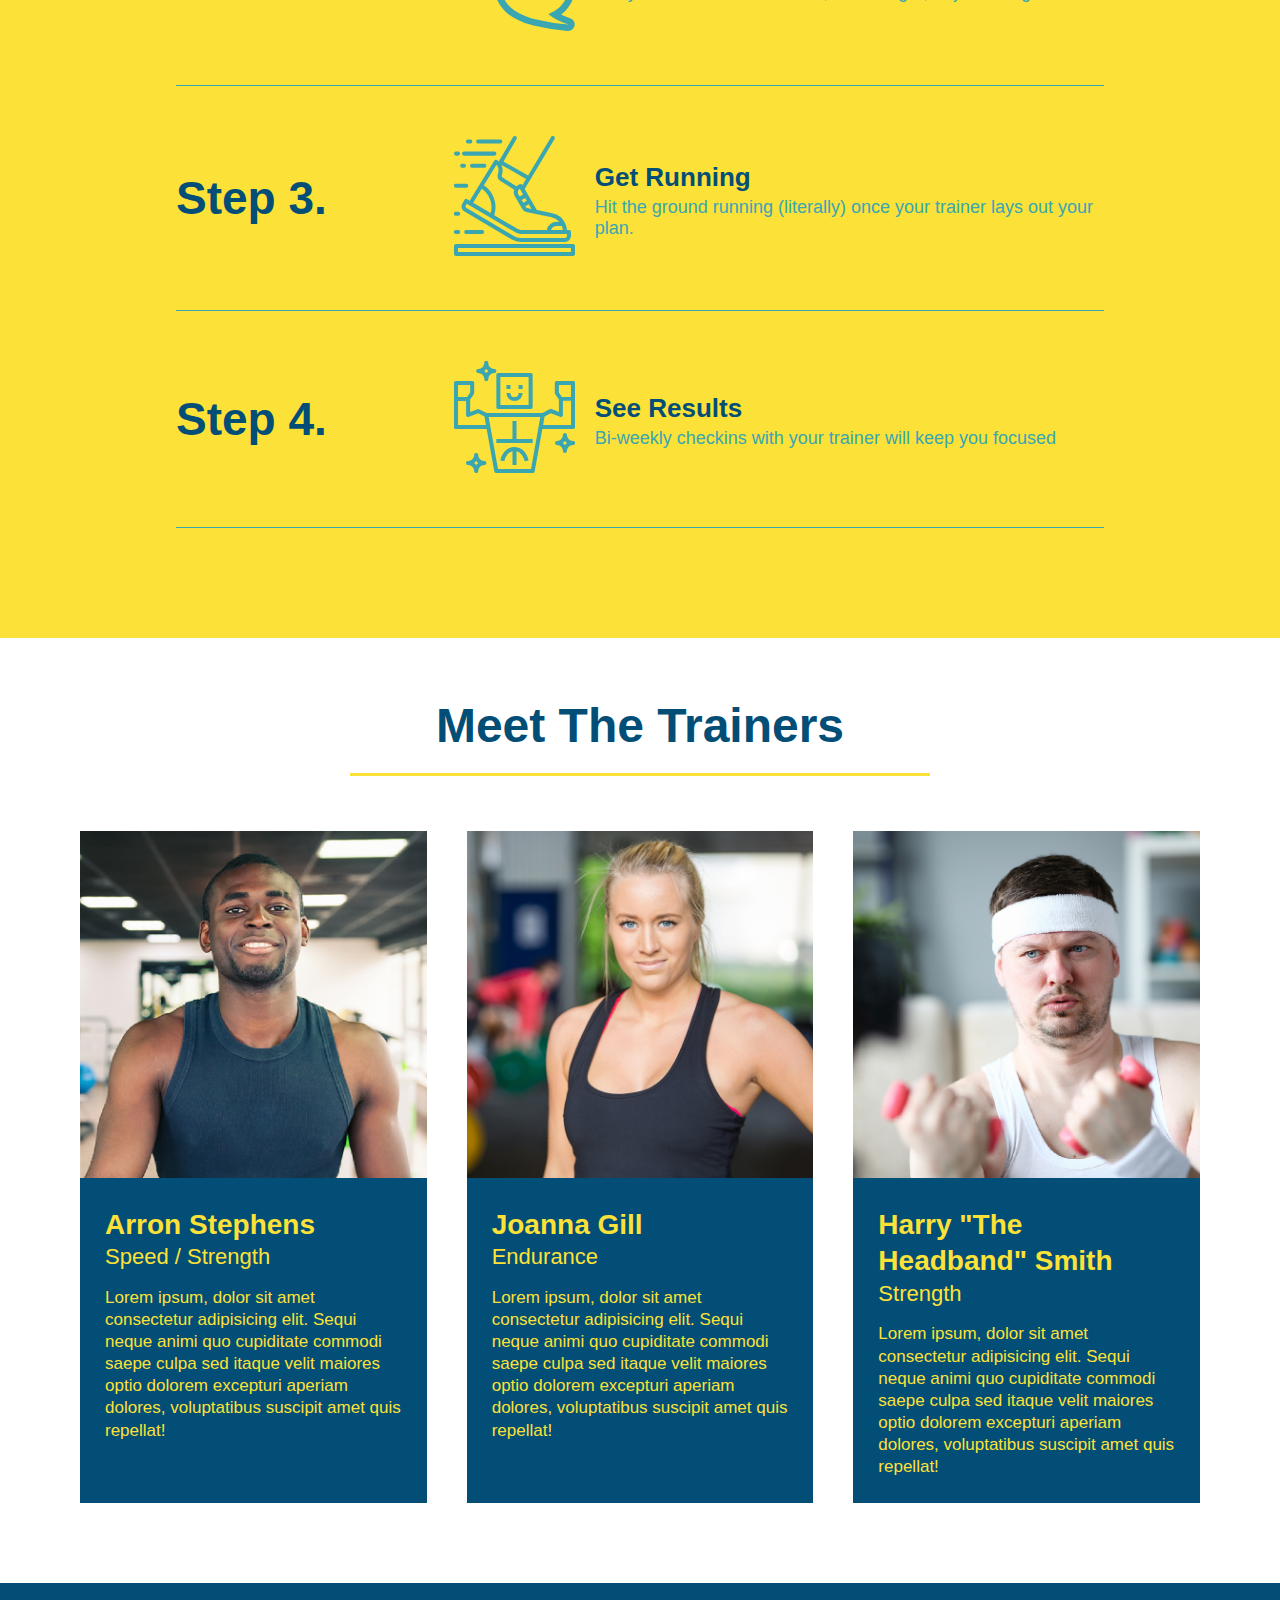
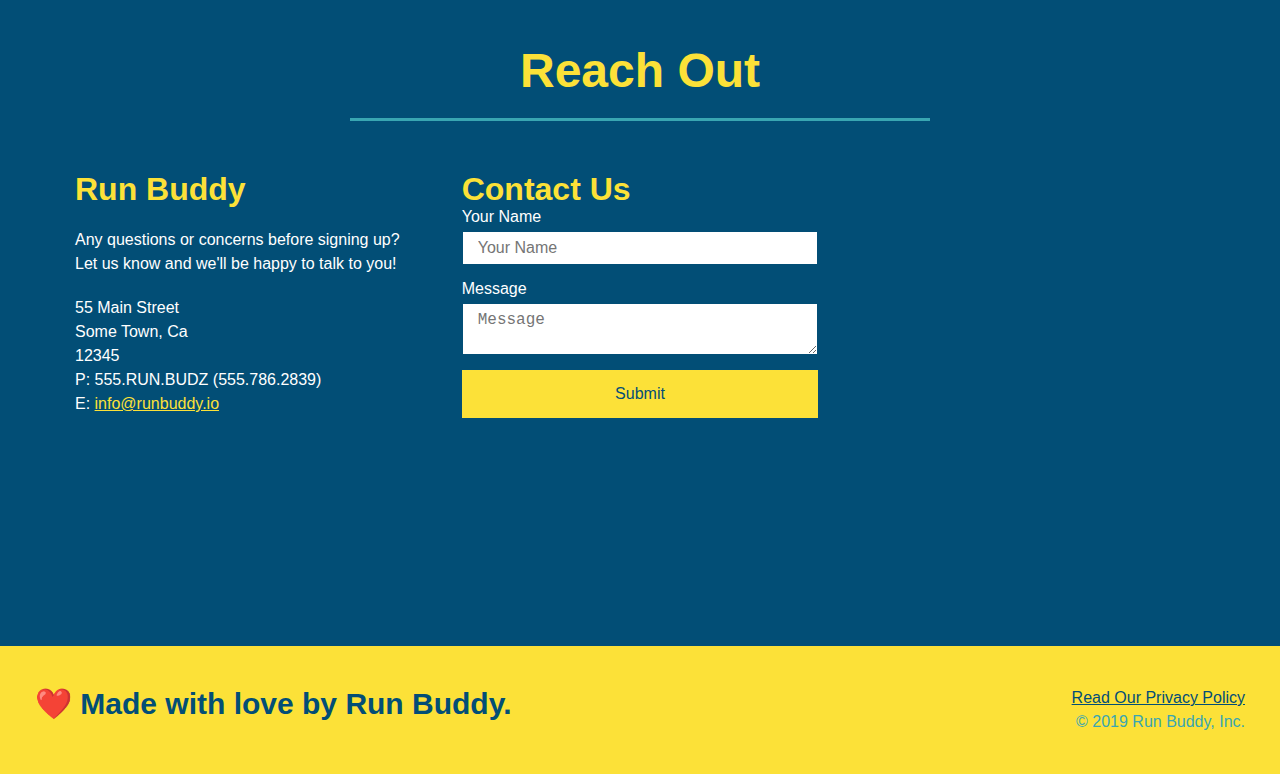
==== commit a85216b0: "add media queries" ====
--- a/index.html
+++ b/index.html
@@ -3,6 +3,7 @@
   <head>
     <meta charset="UTF-8" />
     <link rel="stylesheet" href="./assets/css/style.css">
+    <meta name="viewport" content="width=device-width, initial-scale=1.0" />
     <title>Run Buddy</title>
   </head>
   <body>
--- a/assets/css/style.css
+++ b/assets/css/style.css
@@ -45,7 +45,7 @@
 }
 
 header nav ul li a {
-  margin: 0 30px;
+  padding: 10px 15px;
   font-weight: lighter;
   font-size: 1.55vw;
 }
@@ -93,6 +93,7 @@
   display: flex;
   justify-content: center;
   flex-wrap: wrap;
+  align-items: flex-start;
 }
 
 .hero-cta {
@@ -101,7 +102,7 @@
   margin: 3.5%;
   color: #fff;
   font-size: 18px;
-  line-height: 1.3;
+  line-height: 1.2;
 }
 
 .hero-cta h2 {
@@ -153,7 +154,7 @@
 
 /* SECTION TITLE STYLES START */
 .section-title {
-  font-size: 55px;
+  font-size: 48px;
   border-bottom: 3px solid;
   color: #024e76;
   padding-bottom: 20px;
@@ -358,4 +359,28 @@
 
 .flex-row {
   display: flex;
+}
+
+/* MEDIA QUERY FOR SMALLER DESKTOP SCREENS AND SMALLER */
+@media screen and (max-width: 980px) {
+  header h1 a {
+    /* this will be applied on any screen smaller than 980px */
+    color: tomato;
+  }
+}
+
+/* MEDIA QUERY FOR TABLETS AND SMALLER */
+@media screen and (max-width: 768px) {
+  header h1 {
+    /* this will be applied on any screen between 768px and 575px */
+    font-size: 80px;
+  }
+}
+
+/* MEDIA QUERY FOR MOBILE PHONES AND SMALLER */
+@media screen and (max-width: 575px) {
+  header h1 {
+    /* this will be applied on any screen smaller than 575px */
+    font-size: 100px;
+  }
 }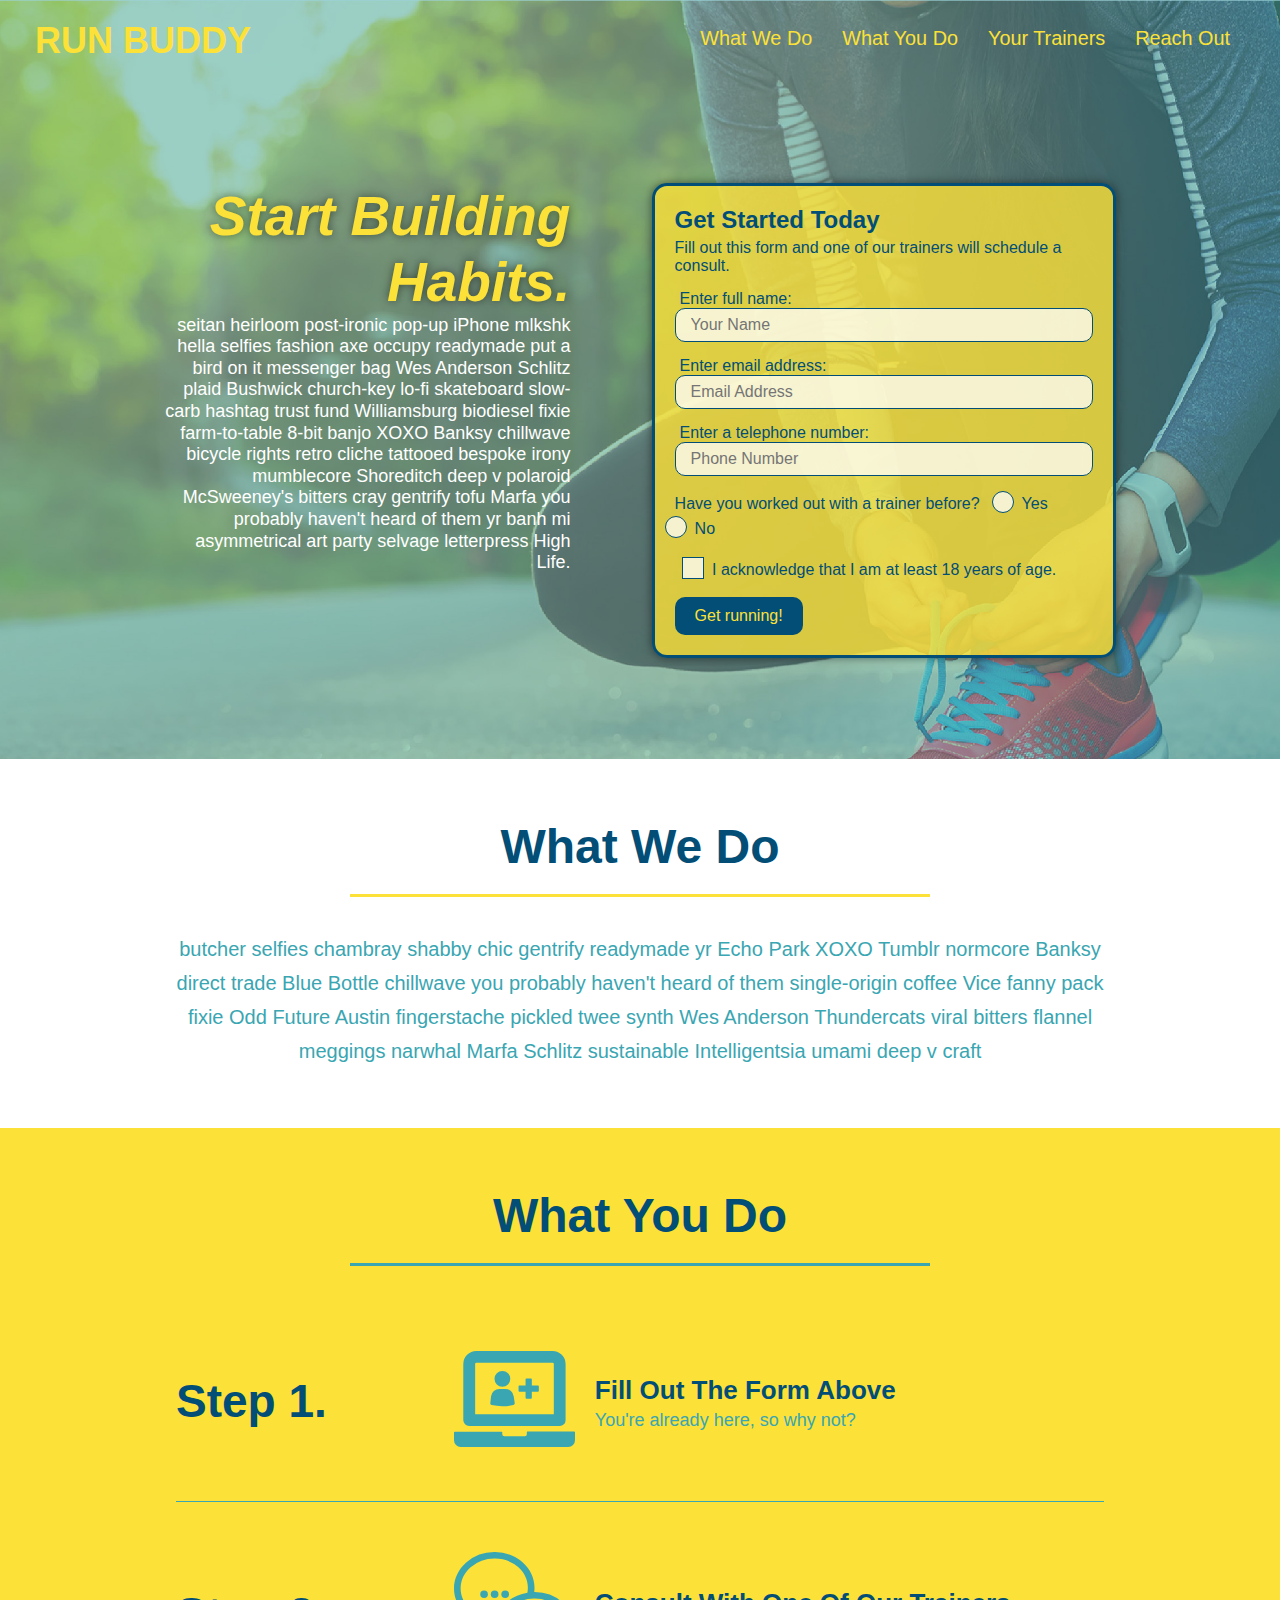
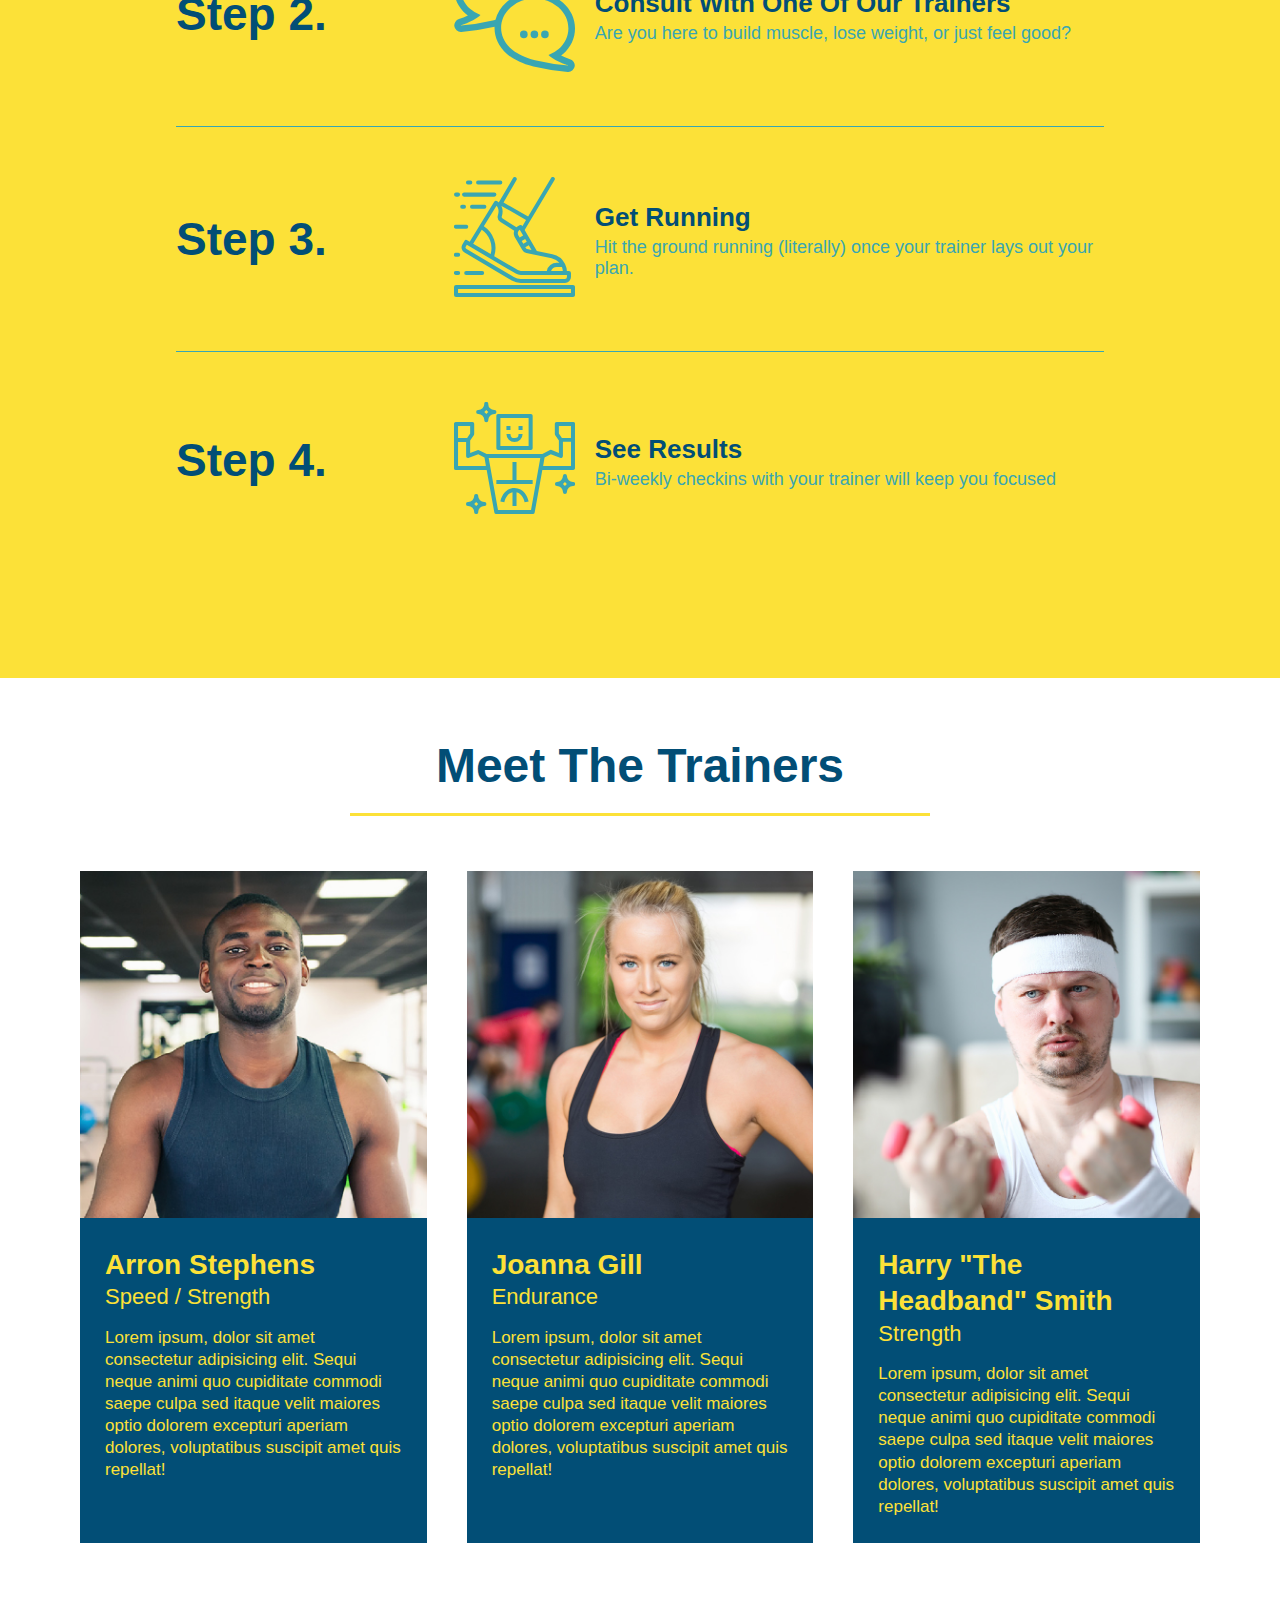
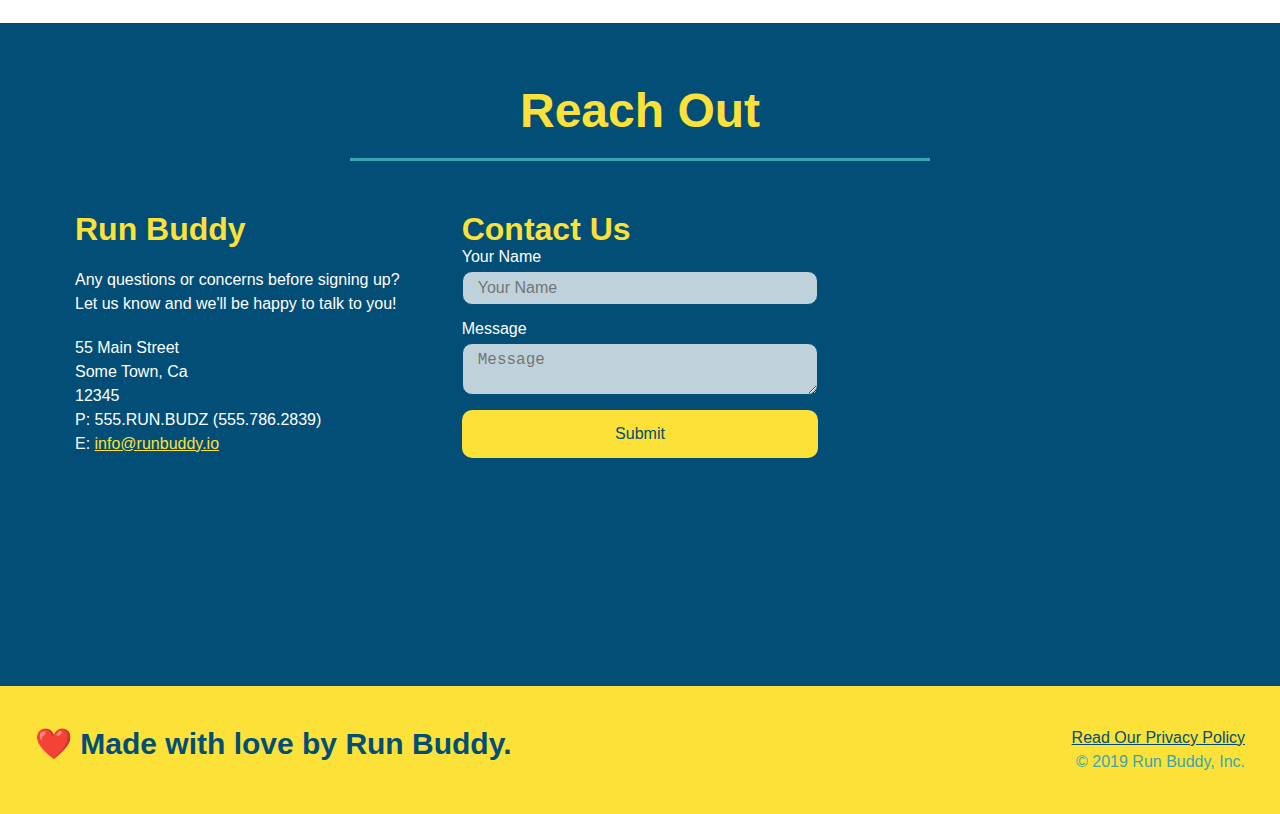
==== commit 3e3d8322: "final css touches" ====
--- a/index.html
+++ b/index.html
@@ -56,17 +56,21 @@
           <label for="phone">Enter a telephone number:</label>
           <input type="tel" placeholder="Phone Number" name="phone" id="phone" class="form-input" />
           <p>
-            Have you worked out with a trainer before? 
-            <input type="radio" name="trainer-confirm" id="trainer-yes" />
-            <label for="trainer-yes">Yes</label>
-            <input type="radio" name="trainer-confirm" id="trainer-no"/>
-            <label for="trainer-no">No</label>
+            Have you worked out with a trainer before?
+            <span class="radio-wrapper">
+                <input type="radio" name="trainer-confirm" id="trainer-yes" />
+                <label for="trainer-yes">Yes</label>
+            </span>
+            <span class="radio-wrapper">
+                <input type="radio" name="trainer-confirm" id="trainer-no"/>
+                <label for="trainer-no">No</label>
+            </span>
           </p>
           <p>
-            <label for="checkbox">
-              I acknowledge that I am at least 18 years of age.
-            </label>
-            <input type="checkbox" name="checkpoint1" id="checkbox" />
+            <span class="checkbox-wrapper">
+                <input type="checkbox" name="checkpoint1" id="checkbox" />
+                <label for="checkbox">I acknowledge that I am at least 18 years of age.</label>
+            </span>
           </p>
           <button type="submit">
             Get running!
--- a/assets/css/style.css
+++ b/assets/css/style.css
@@ -1,3 +1,9 @@
+:root {
+  --primary-color: #fce138;
+  --secondary-color: #024e76;
+  --tertiary-color: #39a6b2;
+}
+
 * {
   box-sizing: border-box;
   margin: 0;
@@ -5,7 +11,7 @@
 }
 
 body {
-  color: #39a6b2;
+  color: var(--tertiary-color);
   font-family: Helvetica, Arial, sans-serif;
 }
 
@@ -13,23 +19,32 @@
 /* HEADER / NAV BAR STYLES START */
 
 header {
+  background-image: url('../images/hero-bg.jpg');
+  background-size: cover;
+  background-position: center;
+  background-attachment: fixed;
+  background-position: 80%;
   padding: 20px 35px;
-  background-color: #39a6b2;
+  background-color: var(--tertiary-color);
   display: flex;
   justify-content: space-between;
   flex-wrap: wrap;
+  position: -webkit-sticky;
+  position: sticky;
+  top: 0;
+  z-index: 9999;
 }
 
 header h1 {
   font-weight: bold;
   margin: 0;
   font-size: 36px;
-  color: #fce138;
+  color: var(--primary-color);
 }
 
 header a {
   text-decoration: none;
-  color: #fce138;
+  color: var(--primary-color);
 }
 
 header nav {
@@ -50,13 +65,20 @@
   font-size: 1.55vw;
 }
 
+header nav ul li a:hover {
+  background: var(--primary-color);
+  color: var(--secondary-color);
+  border-radius: 15px;
+  text-shadow: none;
+}
+
 /* HEADER / NAVBAR STYLES END */
 
 
 
 /* FOOTER STYLES START */
 footer {
-  background: #fce138;
+  background: var(--primary-color);
   padding: 40px 35px;
   display: flex;
   justify-content: space-between;
@@ -65,7 +87,7 @@
 }
 
 footer h2 {
-  color: #024e76;
+  color: var(--secondary-color);
   font-size: 30px;
   margin: 0;
 }
@@ -76,7 +98,7 @@
 }
 
 footer a {
-  color: #024e76;
+  color: var(--secondary-color);
 }
 /* END FOOTER STYLES */
 
@@ -90,6 +112,8 @@
   background-image: url('../images/hero-bg.jpg');
   background-size: cover;
   background-position: center;
+  background-attachment: fixed;
+  background-position: 80%;
   display: flex;
   justify-content: center;
   flex-wrap: wrap;
@@ -108,16 +132,19 @@
 .hero-cta h2 {
   font-style: italic;
   font-size: 55px;
-  color: #fce138;
+  color: var(--primary-color);
+  text-shadow: 0 0 10px rgba(0, 0, 0, 0.5);
 }
 
 .hero-form {
-  border: 3px solid #024e76;
-  background-color: #fce138;
+  border: 3px solid var(--secondary-color);
+  background-color: rgba(252, 225, 56, 0.8);
   padding: 20px;
-  color: #024e76;
+  color: var(--secondary-color);
   width: 40%;
   margin: 3.5%;
+  box-shadow: 0 0 10px rgba(0, 0, 0, 0.5);
+  border-radius: 15px;
 }
 
 .hero-form h3 {
@@ -129,26 +156,98 @@
 }
 
 .form-input {
-  border: 1px solid #024e76;
+  border: 1px solid var(--secondary-color);
   display: block;
   padding: 7px 15px;
   font-size: 16px;
-  color: #024e76;
+  color: var(--secondary-color);
   width: 100%;
-  margin-bottom: 15px; 
+  margin-bottom: 15px;
+  border-radius: 10px;
+  background-color: rgba(255,255,255,0.75);
+}
+
+.form-input:focus {
+  background-color: rgba(255,255,255,1);
+  outline: none;
 }
 
 .hero-form label {
   margin: 0 5px;
 }
 
+.checkbox-wrapper input, .radio-wrapper input {
+  opacity: 0;
+}
+
+.checkbox-wrapper label, .radio-wrapper label {
+  position: relative;
+  left: 10px;
+  margin: 10px;
+  line-height: 1.6;
+}
+
+.checkbox-wrapper label::before, .radio-wrapper label::before {
+  content: "";
+  height: 20px;
+  width: 20px;
+  background: rgba(255,255,255,0.75);
+  border: 1px solid var(--secondary-color);
+  position: absolute;
+  top: -4px;
+  left: -30px;
+}
+
+.radio-wrapper label::before {
+  border-radius: 50%;
+}
+
+.radio-wrapper label::after {
+  content: "";
+  width: 20px;
+  height: 20px;
+  border-radius: 50%;
+  background: var(--secondary-color);
+  position: absolute;
+  left: -29px;
+  top: -3px;
+  background-image: radial-gradient(circle, var(--tertiary-color), var(--secondary-color));
+}
+
+.checkbox-wrapper label::after {
+  content: "";
+  height: 6px;
+  width: 14px;
+  border-left: 2px solid var(--secondary-color);
+  border-bottom: 2px solid var(--secondary-color);
+  position: absolute;
+  left: -26px;
+  top: 1px;
+  transform: rotate(-58deg);
+}
+
+.checkbox-wrapper input + label::after, 
+.radio-wrapper input + label::after {
+  content: none;
+}
+
+.checkbox-wrapper input:checked + label::after, 
+.radio-wrapper input:checked + label::after {
+  content: "";
+}
+
 .hero-form button {
-  color: #fce138;
-  background-color: #024e76;
+  color: var(--primary-color);
+  background-color: var(--secondary-color);
   border: none;
   padding: 10px 20px;
   font-size: 16px;
-} 
+  border-radius: 10px;
+}
+
+.hero form button:hover {
+  background-color: var(--tertiary-color);
+}
 /* HERO STYLES END */
 
 
@@ -156,7 +255,7 @@
 .section-title {
   font-size: 48px;
   border-bottom: 3px solid;
-  color: #024e76;
+  color: var(--secondary-color);
   padding-bottom: 20px;
   text-align: center;
   margin: 0 auto 35px auto;
@@ -164,11 +263,11 @@
 }
 
 .primary-border {
-  border-color: #fce138;
+  border-color: var(--primary-color);
 }
 
 .secondary-border {
-  border-color: #39a6b2;
+  border-color: var(--tertiary-color);
 }
 /* SECTION TITLE STYLES END */
 
@@ -176,7 +275,7 @@
 
 .intro p {
   line-height: 1.7;
-  color: #39a6b2;
+  color: var(--tertiary-color);
   width: 80%;
   margin: 0 auto;
   font-size: 20px;
@@ -187,22 +286,25 @@
 
 /* WHAT YOU DO STYLES START */
 .steps { 
-  background: #fce138;
+  background: var(--primary-color);
 }
 
 .step {
   margin: 50px auto;
   padding-bottom: 50px;
   width: 80%;
-  border-bottom: 1px solid #39a6b2;
   display: flex;
   flex-wrap: wrap;
   align-items: center;
   justify-content: space-between;
 }
 
+.step:not(:last-child) {
+  border-bottom: 1px solid var(--tertiary-color);
+}
+
 .step h3 {
-  color: #024e76;
+  color: var(--secondary-color);
   font-size: 46px;
   flex: 1 30%;
 }
@@ -228,14 +330,14 @@
 }
 
 .step-text p {
-  color: #39a6b2;
+  color: var(--tertiary-color);
   font-size: 18px;
 }
 
 .step-text h4 {
   font-size: 26px;
   line-height: 1.5;
-  color: #024e76;
+  color: var(--secondary-color);
 }
 
 /* WHAT YOU DO STYLES END */
@@ -252,8 +354,8 @@
 .trainer {
   margin: 20px;
   flex: 1;
-  background: #024e76;
-  color: #fce138;
+  background: var(--secondary-color);
+  color: var(--primary-color);
 }
 
 .trainer img {
@@ -282,11 +384,11 @@
 
 /* REACH OUT STYLES START */
 .contact {
-  background: #024e76;
+  background: var(--secondary-color);
 }
 
 .contact h2 {
-  color: #fce138;
+  color: var(--primary-color);
 }
 
 .contact-info {
@@ -309,7 +411,7 @@
 }
 
 .contact-info h3 {
-  color: #fce138;
+  color: var(--primary-color);
   font-size: 32px;
 }
 
@@ -321,28 +423,41 @@
 }
 
 .contact-form input, .contact-form textarea {
-  border: 1px solid #024e76;
+  border: 1px solid var(--secondary-color);
   display: block;
   padding: 7px 15px;
   font-size: 16px;
-  color: #024e76;
+  color: var(--secondary-color);
   width: 100%;
   margin-bottom: 15px;
   margin-top: 5px;
+  border-radius: 10px;
+  background-color: rgba(255,255,255,0.75);
+}
+
+.contact-form input:focus, .contact-form textarea:focus {
+  background-color: rgba(255,255,255,1);
+  outline: none;
 }
 
 .contact-form button {
   width: 100%;
   border: none;
-  background: #fce138;
-  color: #024e76;
+  background: var(--primary-color);
+  color: var(--secondary-color);
   text-align: center;
   padding: 15px 0;
   font-size: 16px;
+  border-radius: 10px;
+}
+
+.contact-form button:hover {
+  color: var(--primary-color);
+  background: var(--tertiary-color);
 }
 
 .contact-info a {
-  color: #fce138;
+  color: var(--primary-color);
 }
 
 
@@ -363,24 +478,113 @@
 
 /* MEDIA QUERY FOR SMALLER DESKTOP SCREENS AND SMALLER */
 @media screen and (max-width: 980px) {
-  header h1 a {
-    /* this will be applied on any screen smaller than 980px */
-    color: tomato;
-  }
+  header {
+    padding-bottom: 0;
+    justify-content: center;
+    position: relative;
+  }
+
+  header h1 {
+    width: 100%;
+    text-align: center;
+    text-shadow: 0 0 10px rgba(0, 0, 0, 0.5);
+  }
+
+  header nav ul {
+    margin-top: 20px;
+    width: 100%;
+    justify-content: center;
+  }
+
+  header nav ul li a {
+    font-size: 20px;
+    text-shadow: 0 0 10px rgba(0, 0, 0, 0.5);
+  }
+
+  footer h2, footer div {
+    text-align: center;
+    width: 100%;
+  }
+
+  .hero-cta, .hero-form {
+    width: 100%;
+  }
+
+  .hero-cta {
+    text-align: center;
+  }
+
+  .section-title {
+    width: 80%;
+  }
+
+  .trainer {
+    flex: 0 70%;
+  }
+
+  .contact-info iframe {
+    flex: 1 100%;
+  }
+
 }
 
 /* MEDIA QUERY FOR TABLETS AND SMALLER */
 @media screen and (max-width: 768px) {
-  header h1 {
-    /* this will be applied on any screen between 768px and 575px */
-    font-size: 80px;
-  }
+  section {
+    padding: 30px 15px;
+  }
+
+  .step h3 {
+    flex: 1 100%;
+    text-align: center;
+  }
+
+  .step-info {
+    flex: 2 100%;
+    text-align: center;
+    justify-content: center;
+  }
+
+  .step-img {
+    flex: 0 32%;
+    margin-right: 0;
+    margin-top: 15px;
+    margin-bottom: 15px;
+  }
+
+  .step-text {
+    flex: 100%;
+  }
+
 }
 
 /* MEDIA QUERY FOR MOBILE PHONES AND SMALLER */
 @media screen and (max-width: 575px) {
-  header h1 {
-    /* this will be applied on any screen smaller than 575px */
-    font-size: 100px;
+  .hero-form button {
+    width: 100%;
+  }
+
+  .section-title {
+    width: 95%;
+  }
+
+  .intro p {
+    width: 100%;
+  }
+
+  .trainer {
+    flex: 0 100%;
+  }
+
+  .contact-info {
+    text-align: center;
+  }
+
+  .contact-info > * {
+    flex: 0 100%;
+  }
+
+  .contact-form {
+    order: 3;
   }
 }